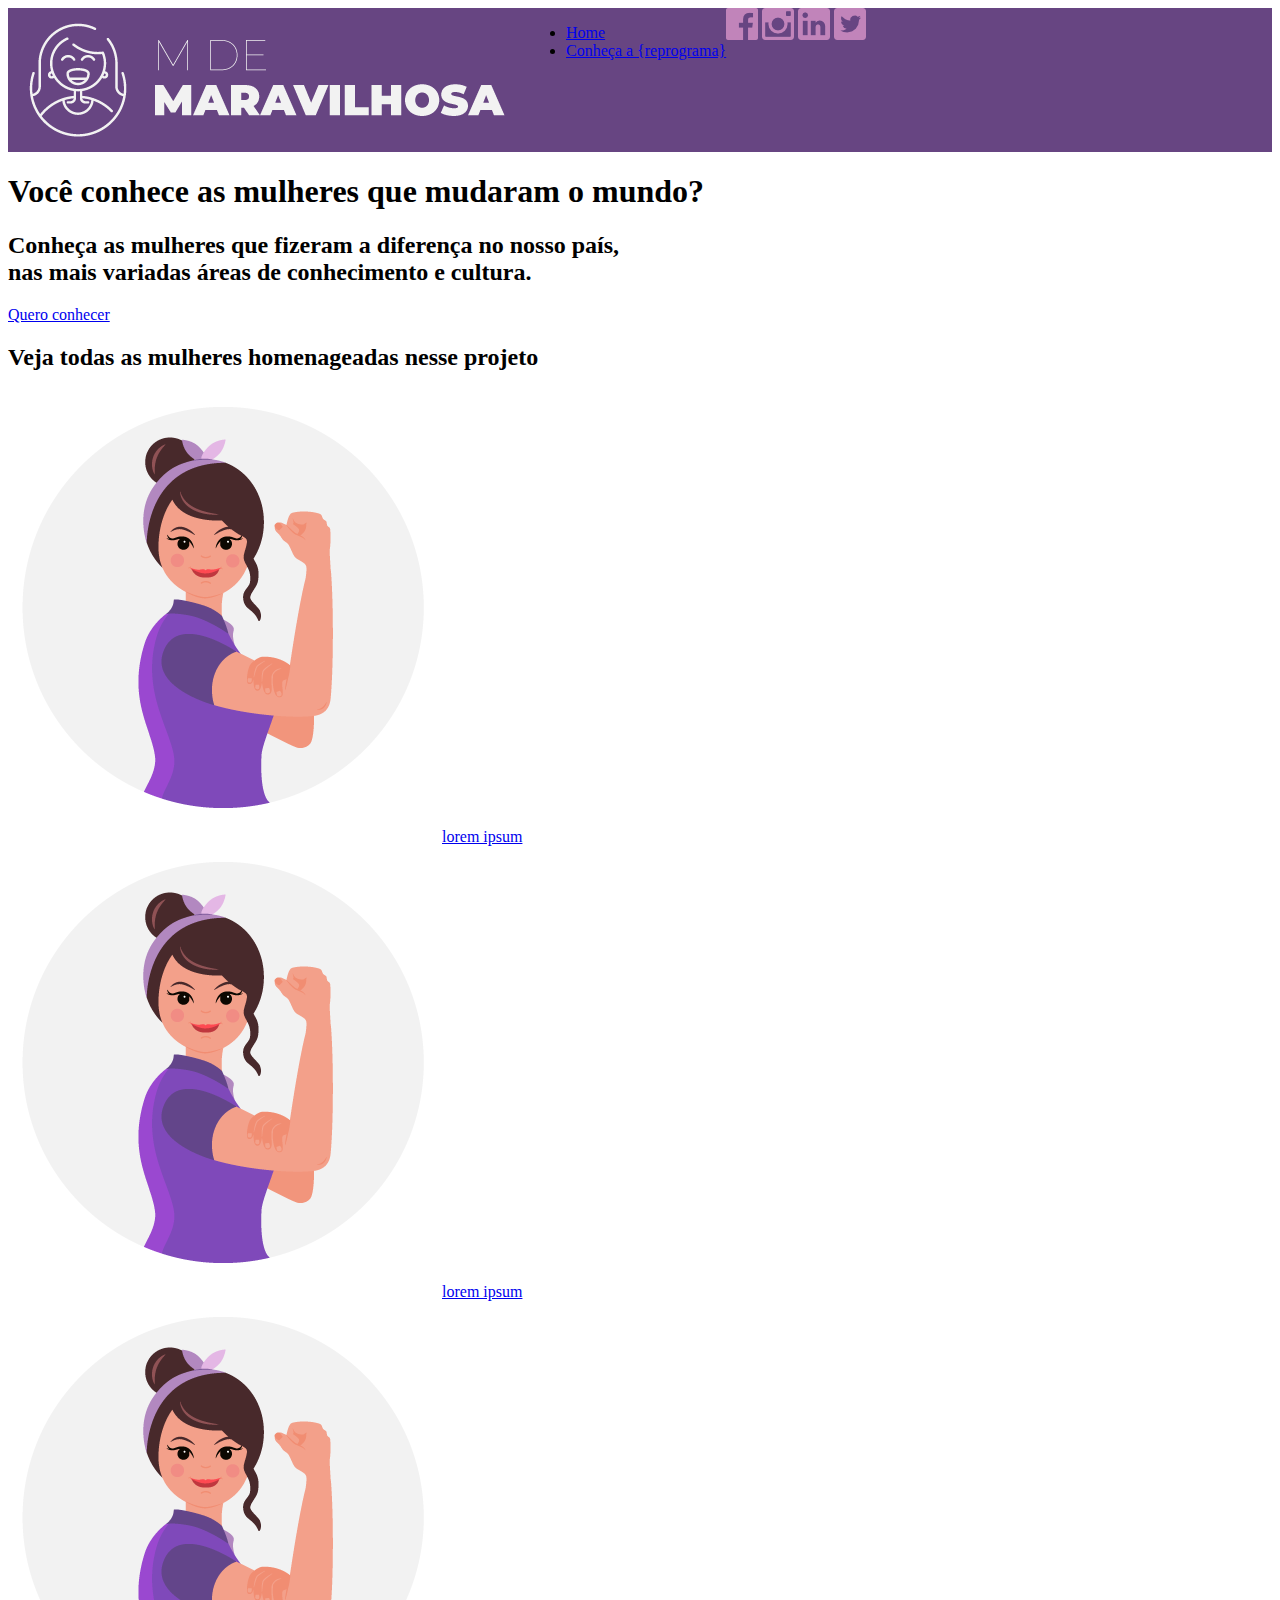
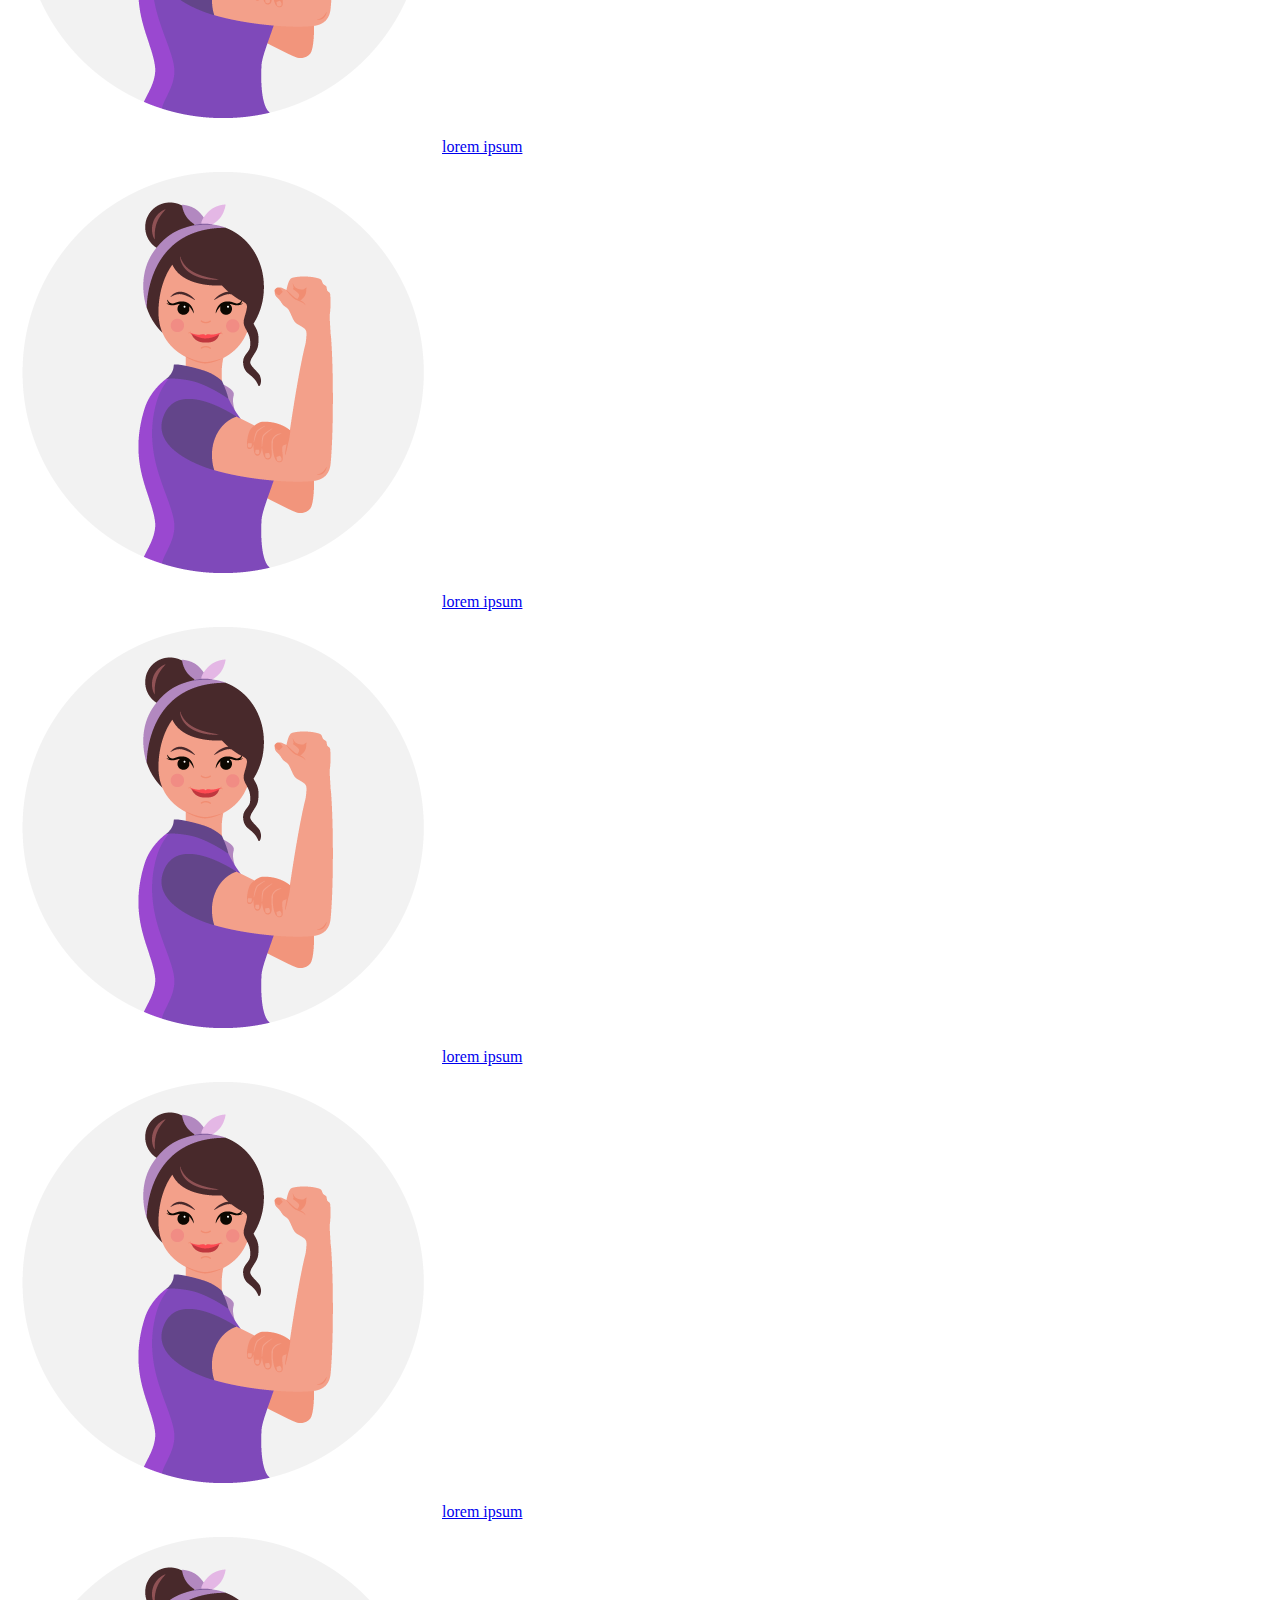
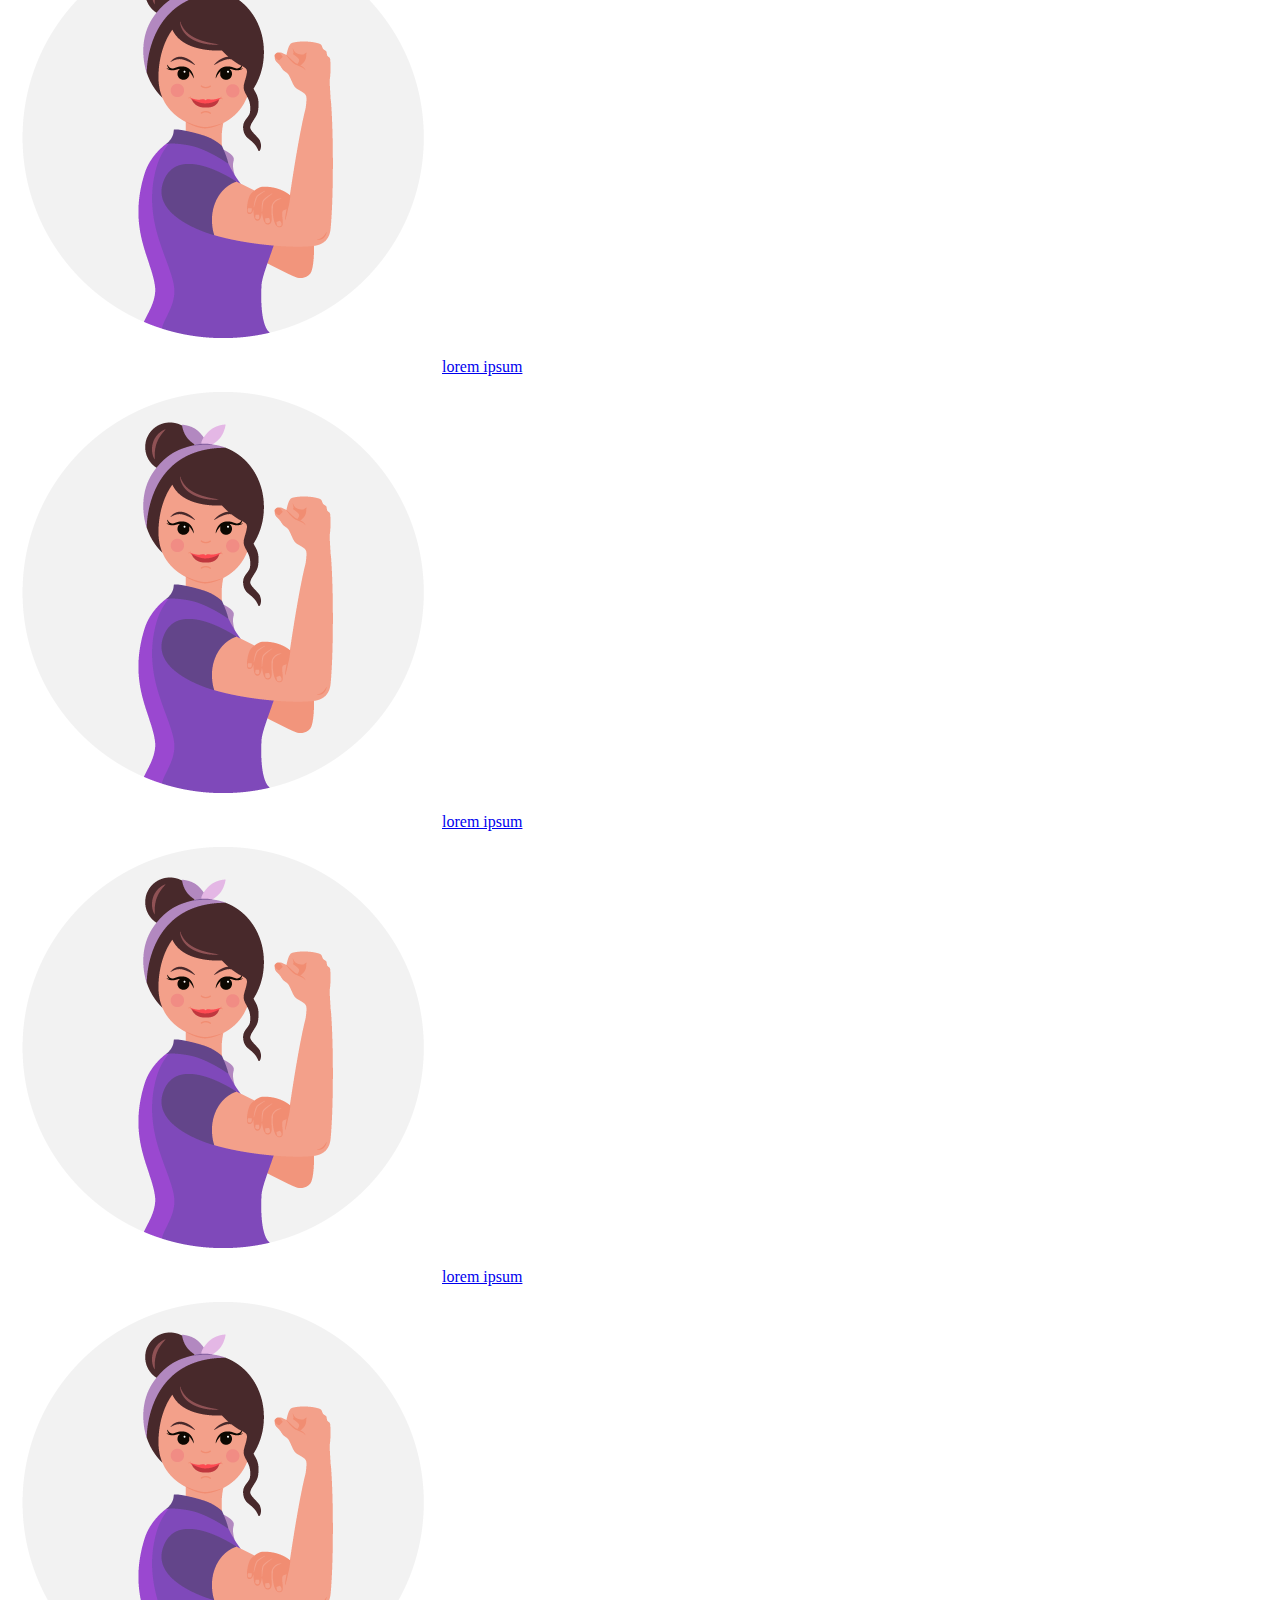
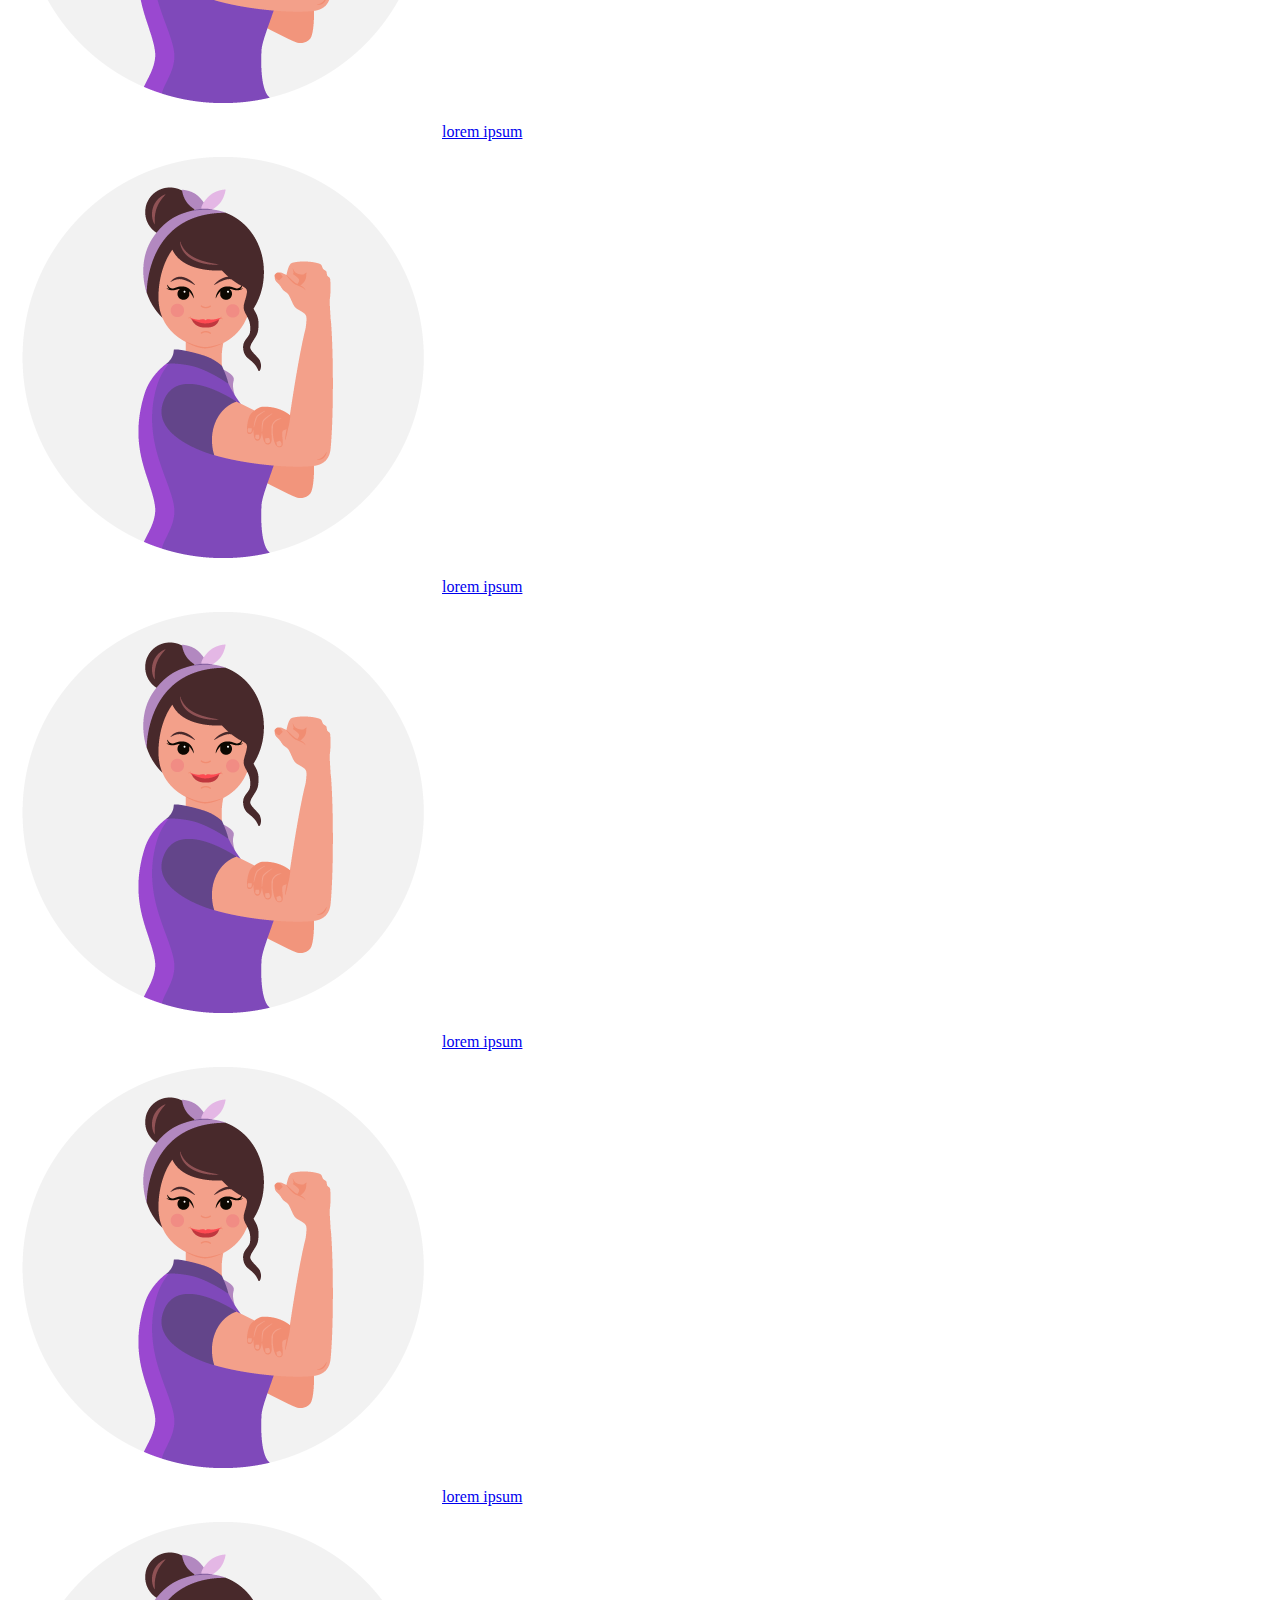
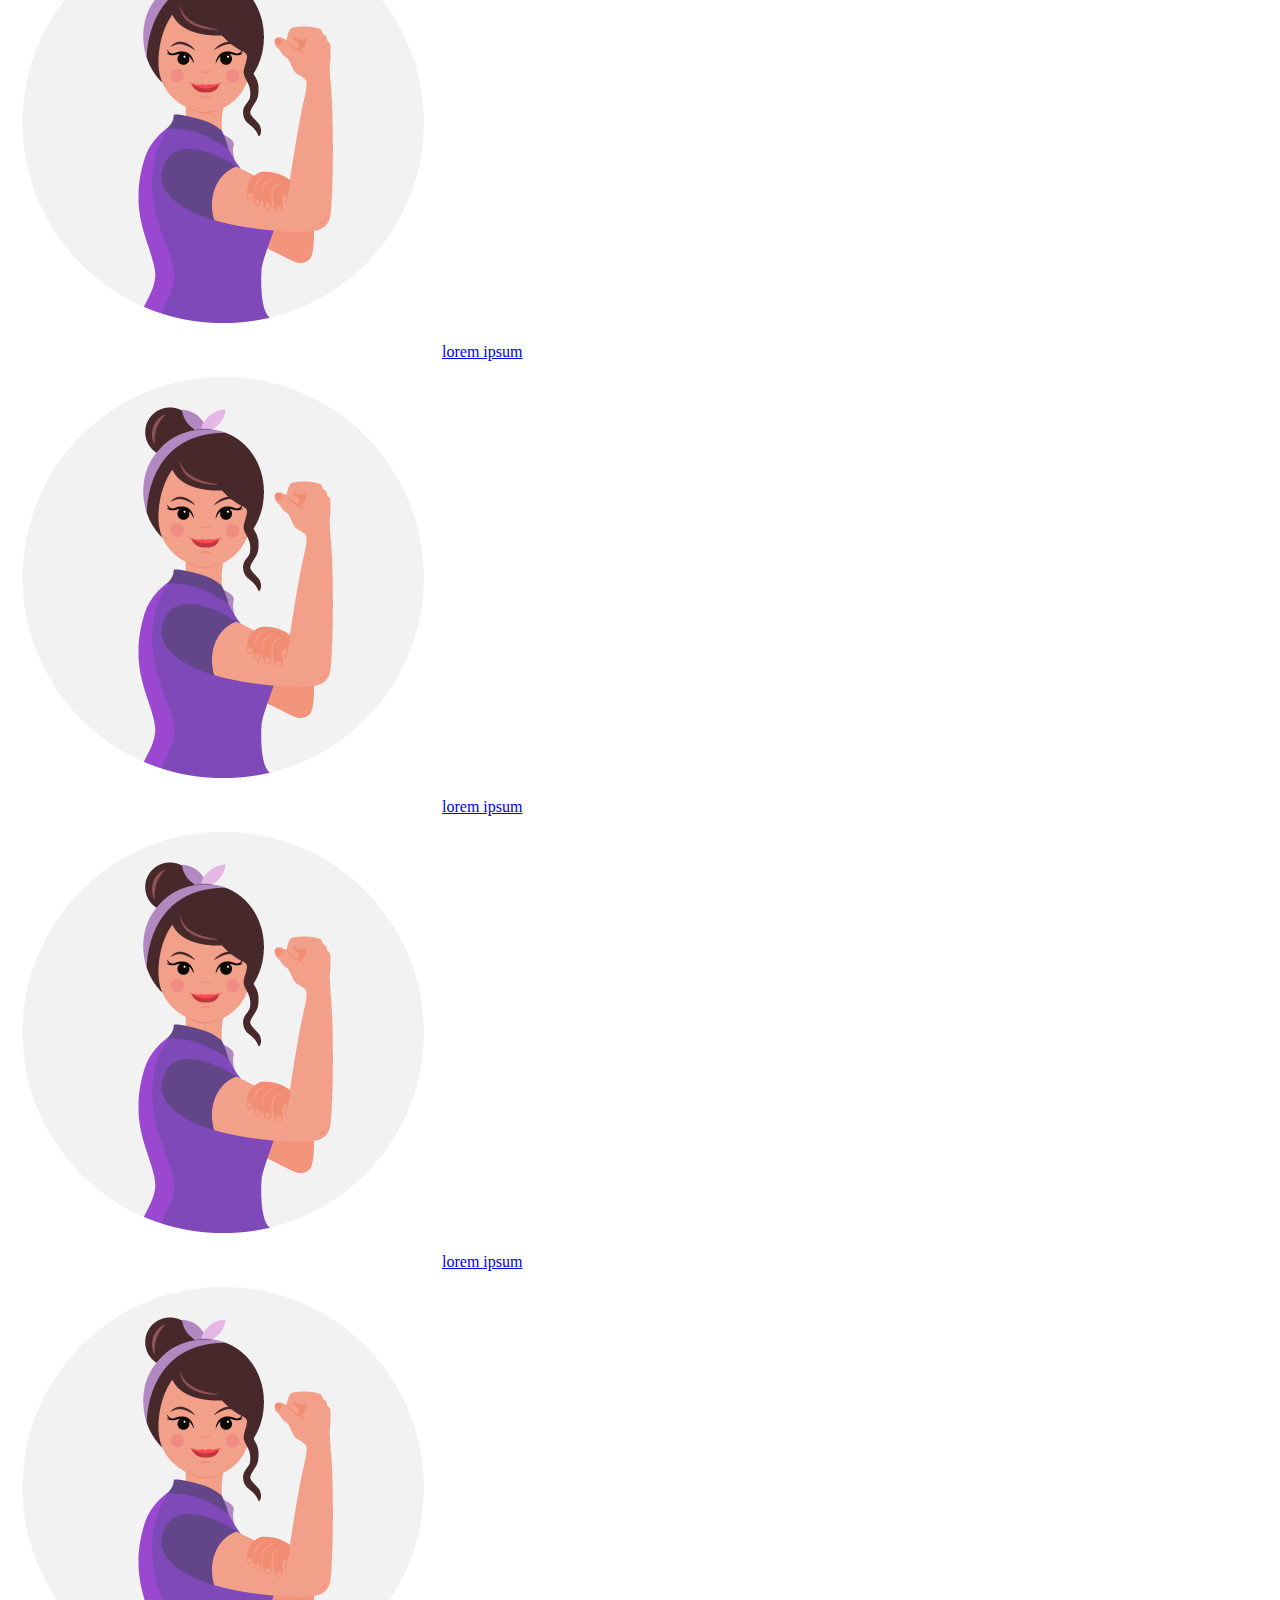
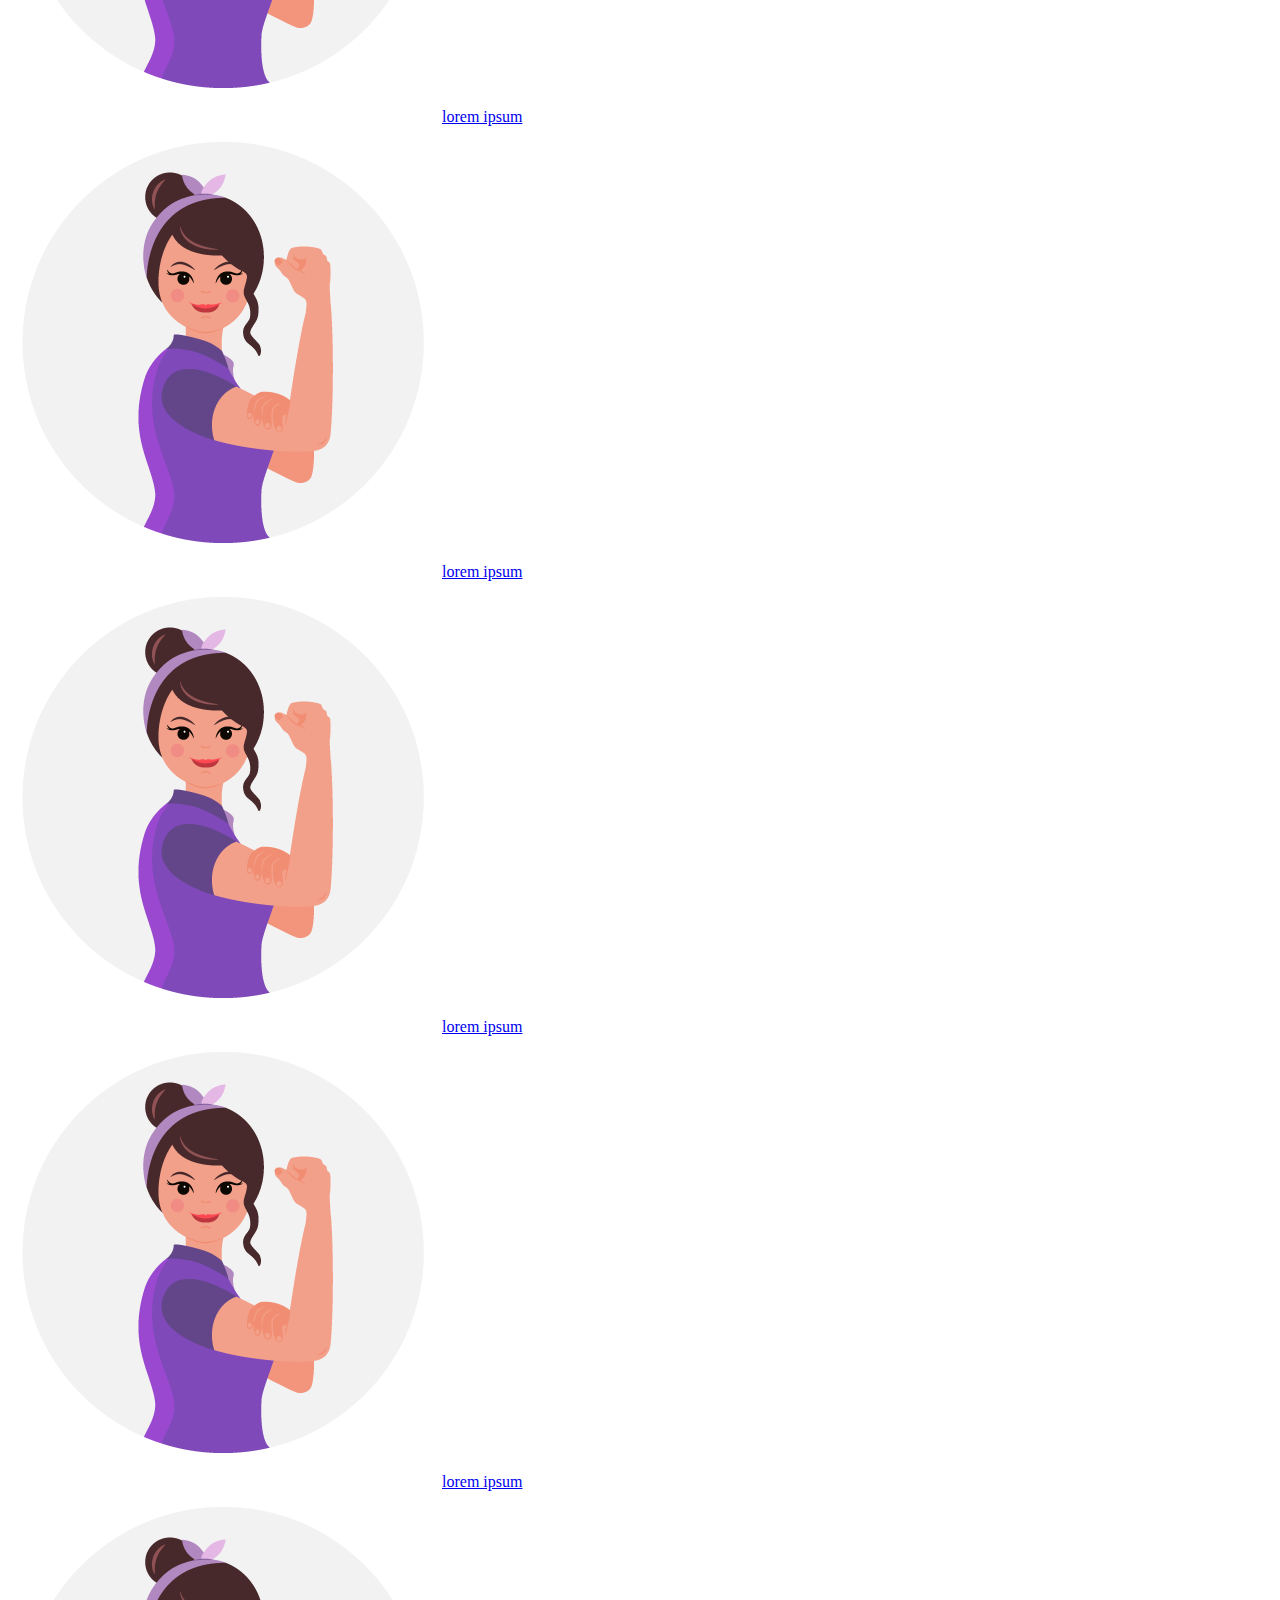
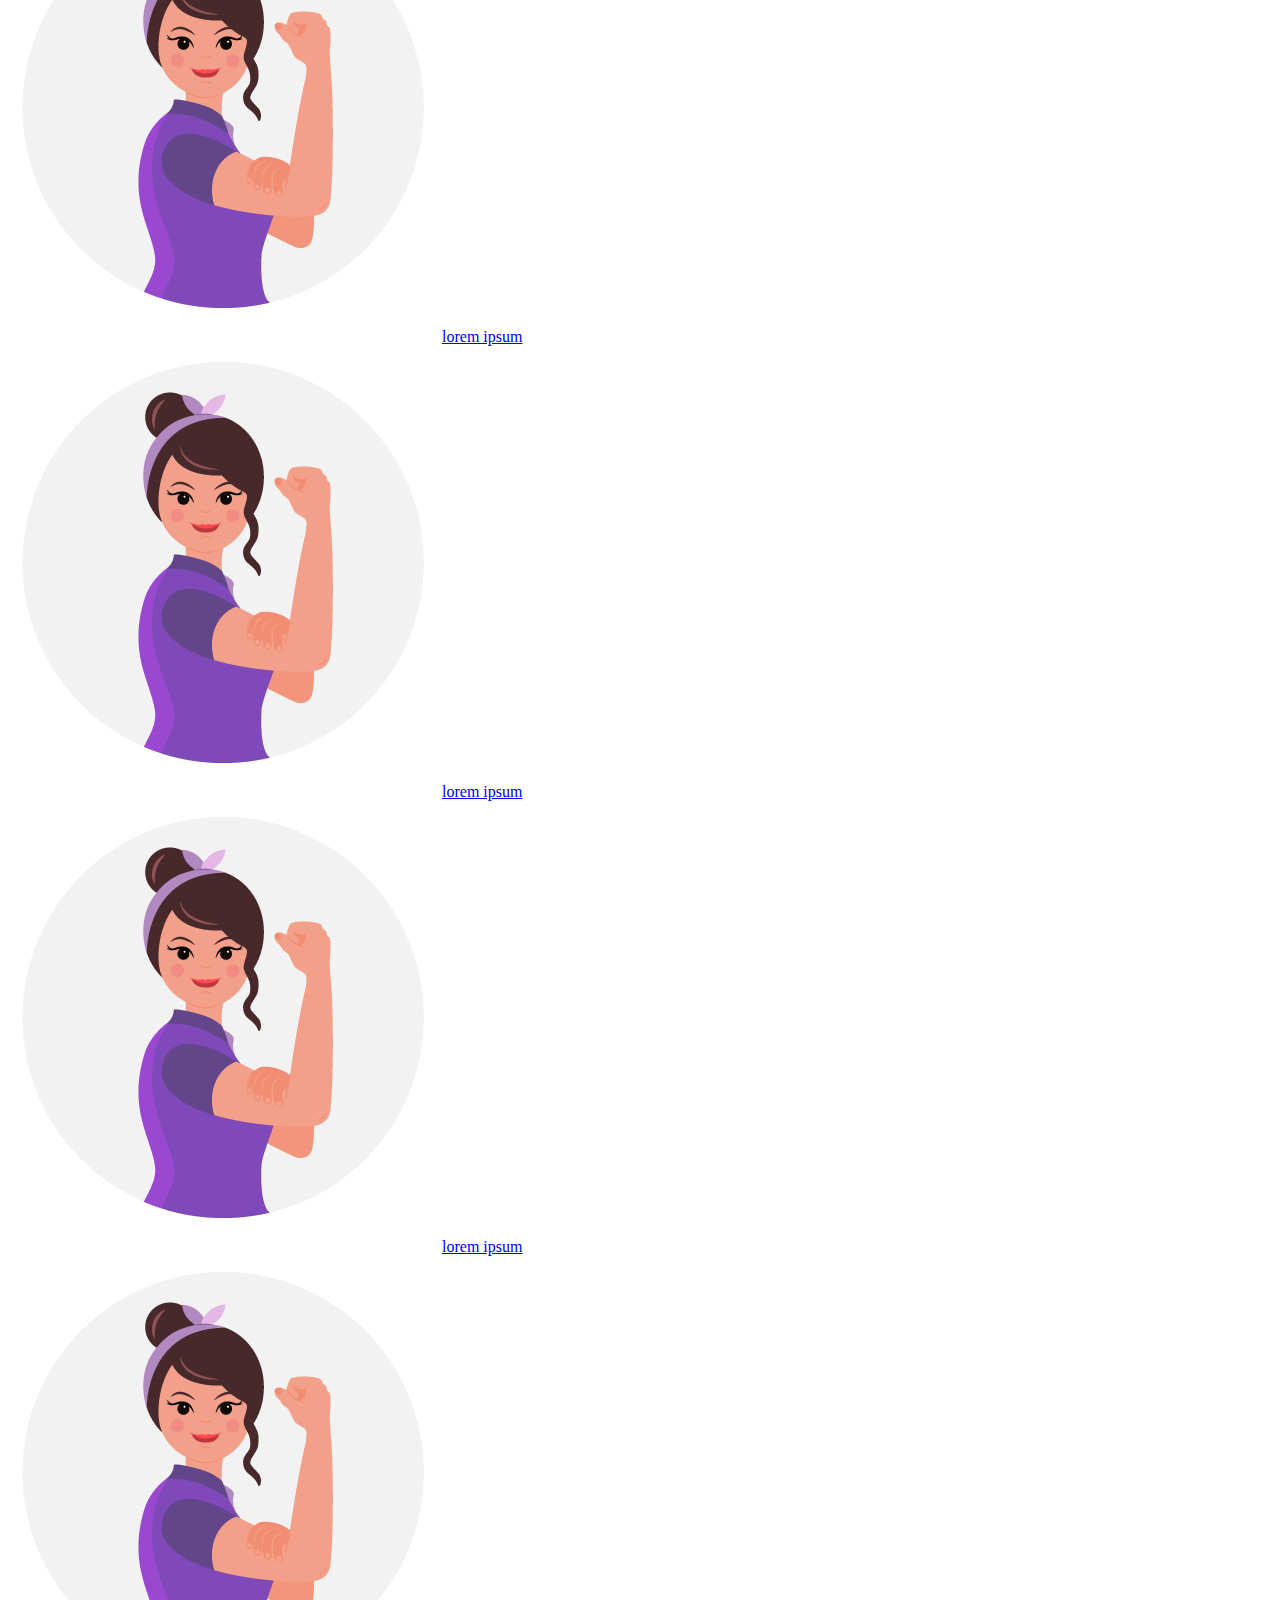
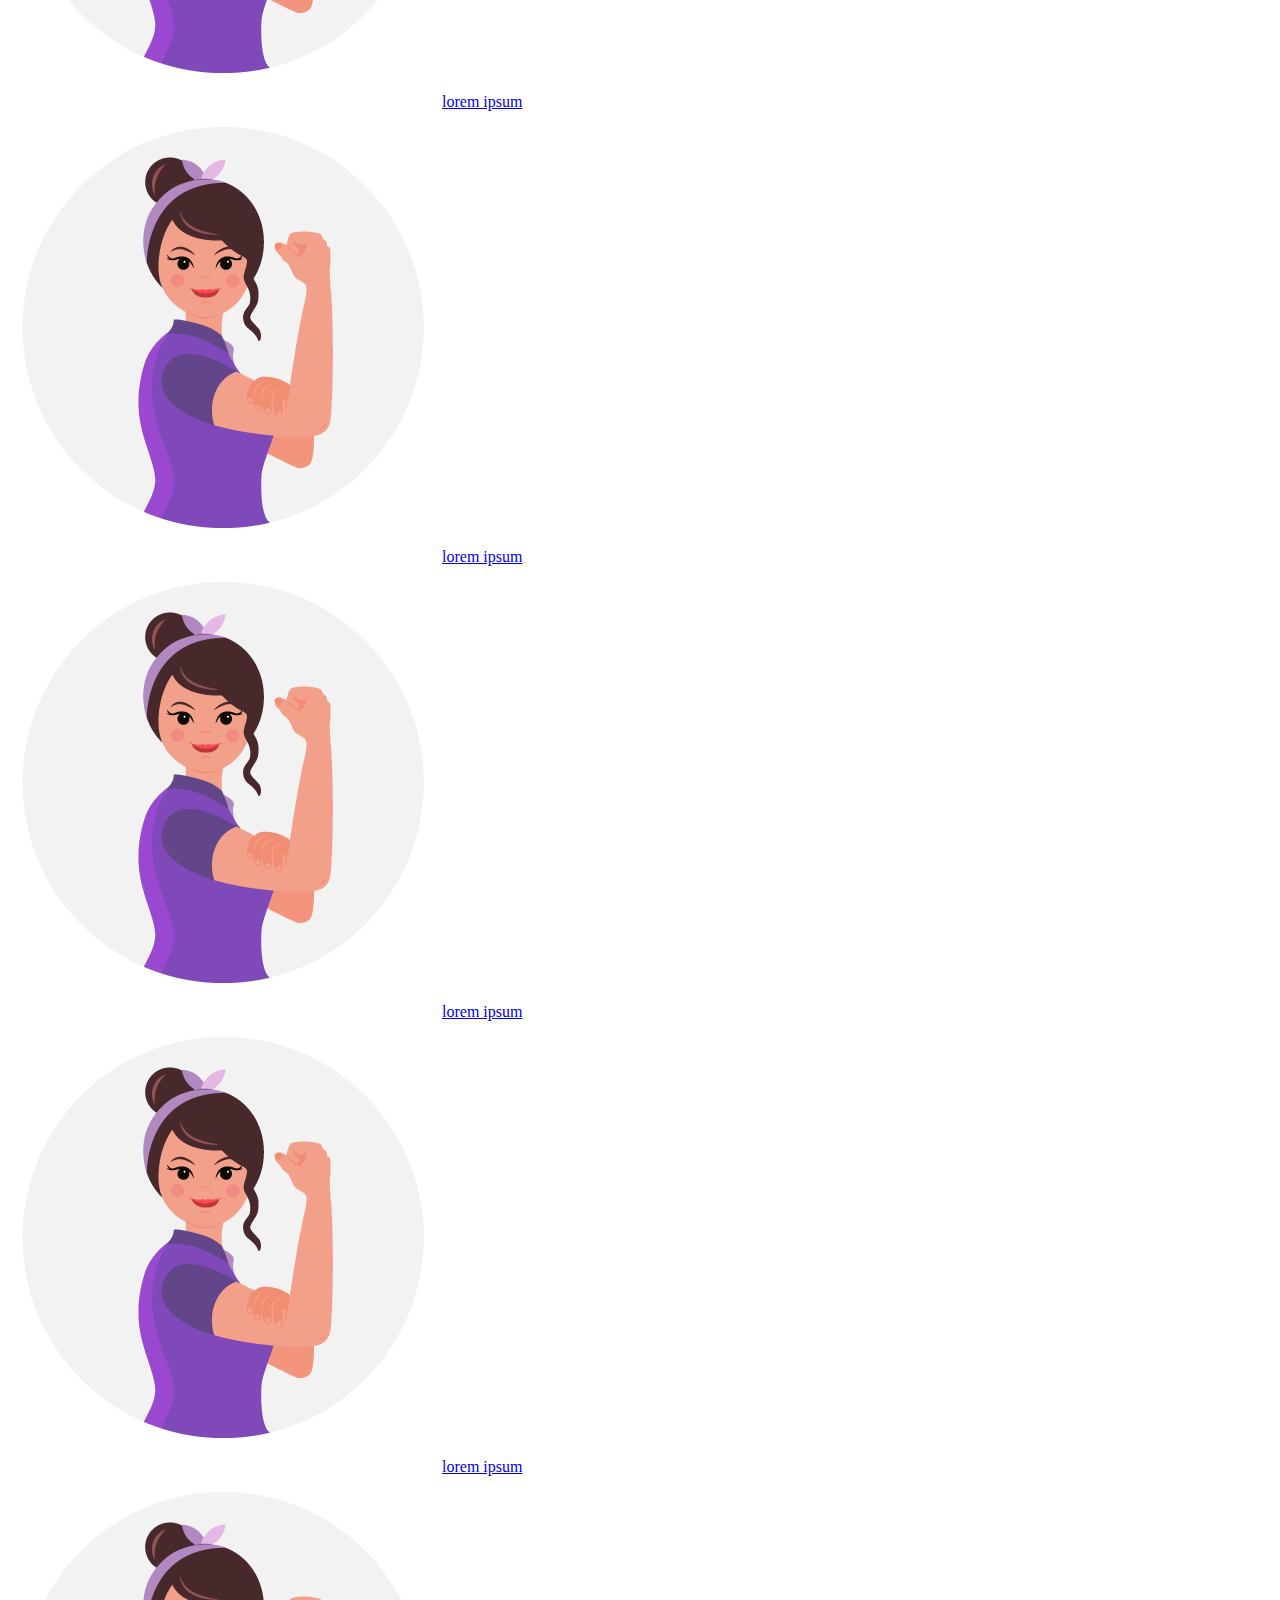
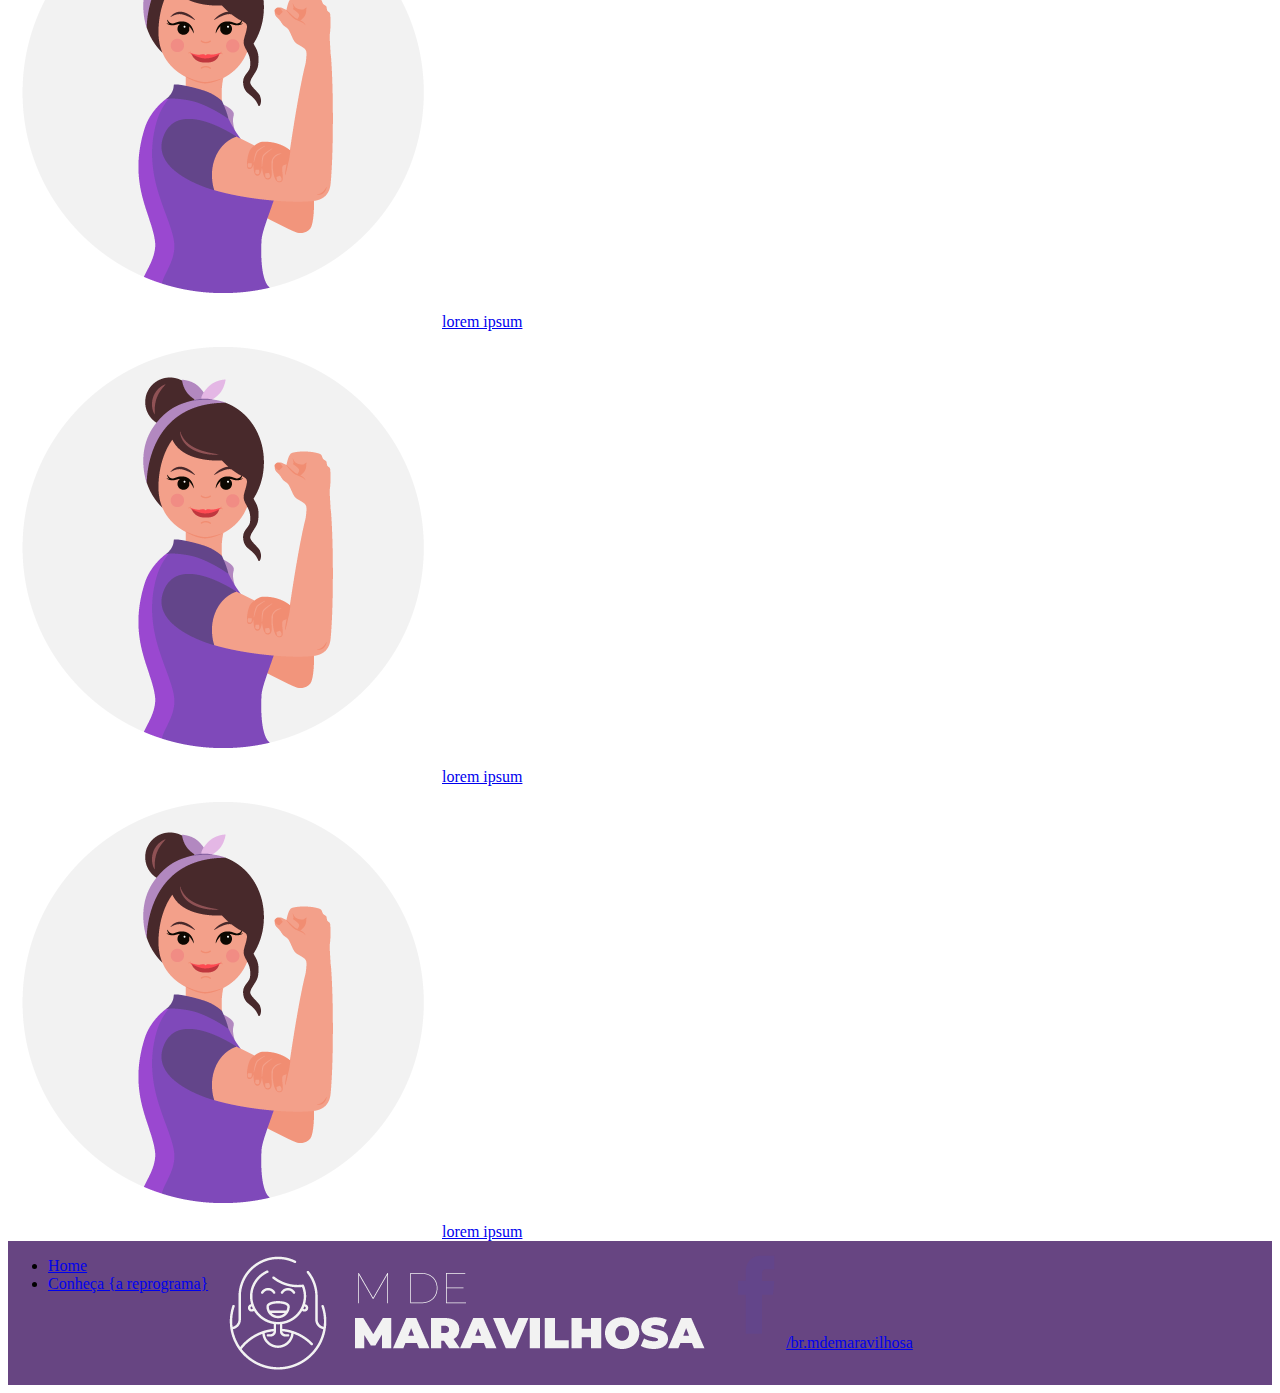
==== index.html @ 9b7cd62c "add html e css" ====
<!DOCTYPE html>
<html lang="en">
<head>
    <meta charset="UTF-8">
    <meta name="viewport" content="width=device-width, initial-scale=1.0">
    <title>Projeto M de Maravilhosa</title>
    <link href="https://fonts.googleapis.com/css?family=Montserrat:100,100i,200,200i,300,300i,400,400i,500,500i,600,700,800,800i,900,900i" rel="stylesheet">
    <link rel="stylesheet" href="css/style.css">
</head>
<body>
    <header class="header">
        <nav class="menu">
            <img class="menu__logo" src="img/logo-white.png">
            <ul class="menu__itens">
                <li class="menu__item"><a class="menu__link" href="#">Home</a></li>
                <li class="menu__item"><a class="menu__link" href="#">Conheça a {reprograma}</a></li>
            </ul>
            <div class="redes-sociais">
            <a class="redes-sociais__links" href="https://pt-br.facebook.com"> <img src="img/icon-facebook.png"></a>
            <a class="redes-sociais__links" href="https://instagram.com"> <img src="img/icon-instagram.png"></a>
            <a class="redes-sociais__links" href="https://br.linkedin.com"> <img src="img/icon-linkedin.png"></a>
            <a class="redes-sociais__links" href="https://twitter.com"><img src="img/icon-twitter.png"></a>
            </div> 
        </nav>
    </header>
    
    <section class="banner">
        <h1 class="banner__titulo">Você conhece as mulheres que mudaram o mundo?</h1>
        <h2 class="banner__subtitulo">Conheça as mulheres que fizeram a diferença no nosso país,<br> nas mais variadas áreas de conhecimento e cultura.</h2>
        <a class="banner__botao" href="#">Quero conhecer</a>
    </section>
    
    <section class="artigo container">
        <h2 class="artigo__titulo">Veja todas as mulheres homenageadas nesse projeto</h2>

            <div class="personalidades">
                <div class="personalidades__perfil"> 
                    <a href="#"><img src="img/img-mulher.png"></a>
                    <a href="#">lorem ipsum</a>
                </div>

                <div class="personalidades__perfil"> 
                        <a href="#"><img src="img/img-mulher.png"></a>
                        <a href="#">lorem ipsum</a>
                </div>

                <div class="personalidades__perfil"> 
                        <a href="#"><img src="img/img-mulher.png"></a>
                        <a href="#">lorem ipsum</a>
                </div>

                <div class="personalidades__perfil"> 
                    <a href="#"><img src="img/img-mulher.png"></a>
                    <a href="#">lorem ipsum</a>
                </div>

                <div class="personalidades__perfil"> 
                        <a href="#"><img src="img/img-mulher.png"></a>
                        <a href="#">lorem ipsum</a>
                </div>

                <div class="personalidades__perfil"> 
                        <a href="#"><img src="img/img-mulher.png"></a>
                        <a href="#">lorem ipsum</a>
                </div>

                <div class="personalidades__perfil"> 
                        <a href="#"><img src="img/img-mulher.png"></a>
                        <a href="#">lorem ipsum</a>
                </div>

                <div class="personalidades__perfil"> 
                        <a href="#"><img src="img/img-mulher.png"></a>
                        <a href="#">lorem ipsum</a>
                </div>
                <div class="personalidades__perfil"> 
                        <a href="#"><img src="img/img-mulher.png"></a>
                        <a href="#">lorem ipsum</a>
                </div>

                <div class="personalidades__perfil"> 
                        <a href="#"><img src="img/img-mulher.png"></a>
                        <a href="#">lorem ipsum</a>
                </div>

                <div class="personalidades__perfil"> 
                        <a href="#"><img src="img/img-mulher.png"></a>
                        <a href="#">lorem ipsum</a>
                </div>

                <div class="personalidades__perfil"> 
                        <a href="#"><img src="img/img-mulher.png"></a>
                        <a href="#">lorem ipsum</a>
                </div>

                <div class="personalidades__perfil"> 
                        <a href="#"><img src="img/img-mulher.png"></a>
                        <a href="#">lorem ipsum</a>
                </div>

                <div class="personalidades__perfil"> 
                        <a href="#"><img src="img/img-mulher.png"></a>
                        <a href="#">lorem ipsum</a>
                </div>

                <div class="personalidades__perfil"> 
                        <a href="#"><img src="img/img-mulher.png"></a>
                        <a href="#">lorem ipsum</a>
                </div>

                <div class="personalidades__perfil"> 
                        <a href="#"><img src="img/img-mulher.png"></a>
                        <a href="#">lorem ipsum</a>
                </div>

                <div class="personalidades__perfil"> 
                        <a href="#"><img src="img/img-mulher.png"></a>
                        <a href="#">lorem ipsum</a>
                </div>

                <div class="personalidades__perfil"> 
                        <a href="#"><img src="img/img-mulher.png"></a>
                        <a href="#">lorem ipsum</a>
                </div>

                <div class="personalidades__perfil"> 
                        <a href="#"><img src="img/img-mulher.png"></a>
                        <a href="#">lorem ipsum</a>
                </div>

                <div class="personalidades__perfil"> 
                        <a href="#"><img src="img/img-mulher.png"></a>
                        <a href="#">lorem ipsum</a>
                </div>

                <div class="personalidades__perfil"> 
                        <a href="#"><img src="img/img-mulher.png"></a>
                        <a href="#">lorem ipsum</a>
                </div>

                <div class="personalidades__perfil"> 
                        <a href="#"><img src="img/img-mulher.png"></a>
                        <a href="#">lorem ipsum</a>
                </div>

                <div class="personalidades__perfil"> 
                        <a href="#"><img src="img/img-mulher.png"></a>
                        <a href="#">lorem ipsum</a>
                </div>

                <div class="personalidades__perfil"> 
                        <a href="#"><img src="img/img-mulher.png"></a>
                        <a href="#">lorem ipsum</a>
                </div>

                <div class="personalidades__perfil"> 
                        <a href="#"><img src="img/img-mulher.png"></a>
                        <a href="#">lorem ipsum</a>
                </div>

                <div class="personalidades__perfil"> 
                        <a href="#"><img src="img/img-mulher.png"></a>
                        <a href="#">lorem ipsum</a>
                </div>

                <div class="personalidades__perfil"> 
                        <a href="#"><img src="img/img-mulher.png"></a>
                        <a href="#">lorem ipsum</a>
                </div>

                <div class="personalidades__perfil"> 
                        <a href="#"><img src="img/img-mulher.png"></a>
                        <a href="#">lorem ipsum</a>
                </div>

                <div class="personalidades__perfil"> 
                        <a href="#"><img src="img/img-mulher.png"></a>
                        <a href="#">lorem ipsum</a>
                </div>

                <div class="personalidades__perfil"> 
                        <a href="#"><img src="img/img-mulher.png"></a>
                        <a href="#">lorem ipsum</a>
                </div>
        </div>
    </section>
    <footer class="footer">
        <nav>
            <ul class="menu-rodape">
                <li class="menu-rodape__item"><a href="#">Home</a></li>
                <li class="menu-rodape__item"><a href="#">Conheça {a reprograma}</a></li>
            </ul>
            <img src="img/logo-white.png" alt="logo-white">
            <a href="#"><img src="img/fb-icone.png">/br.mdemaravilhosa</a>
        </nav>
    </footer>
</body>
</html>
---- css/style.css ----
* {
    box-sizing: border-box;
}

body {
    
}

nav {
    display: flex;
    background-color: #674582;
}
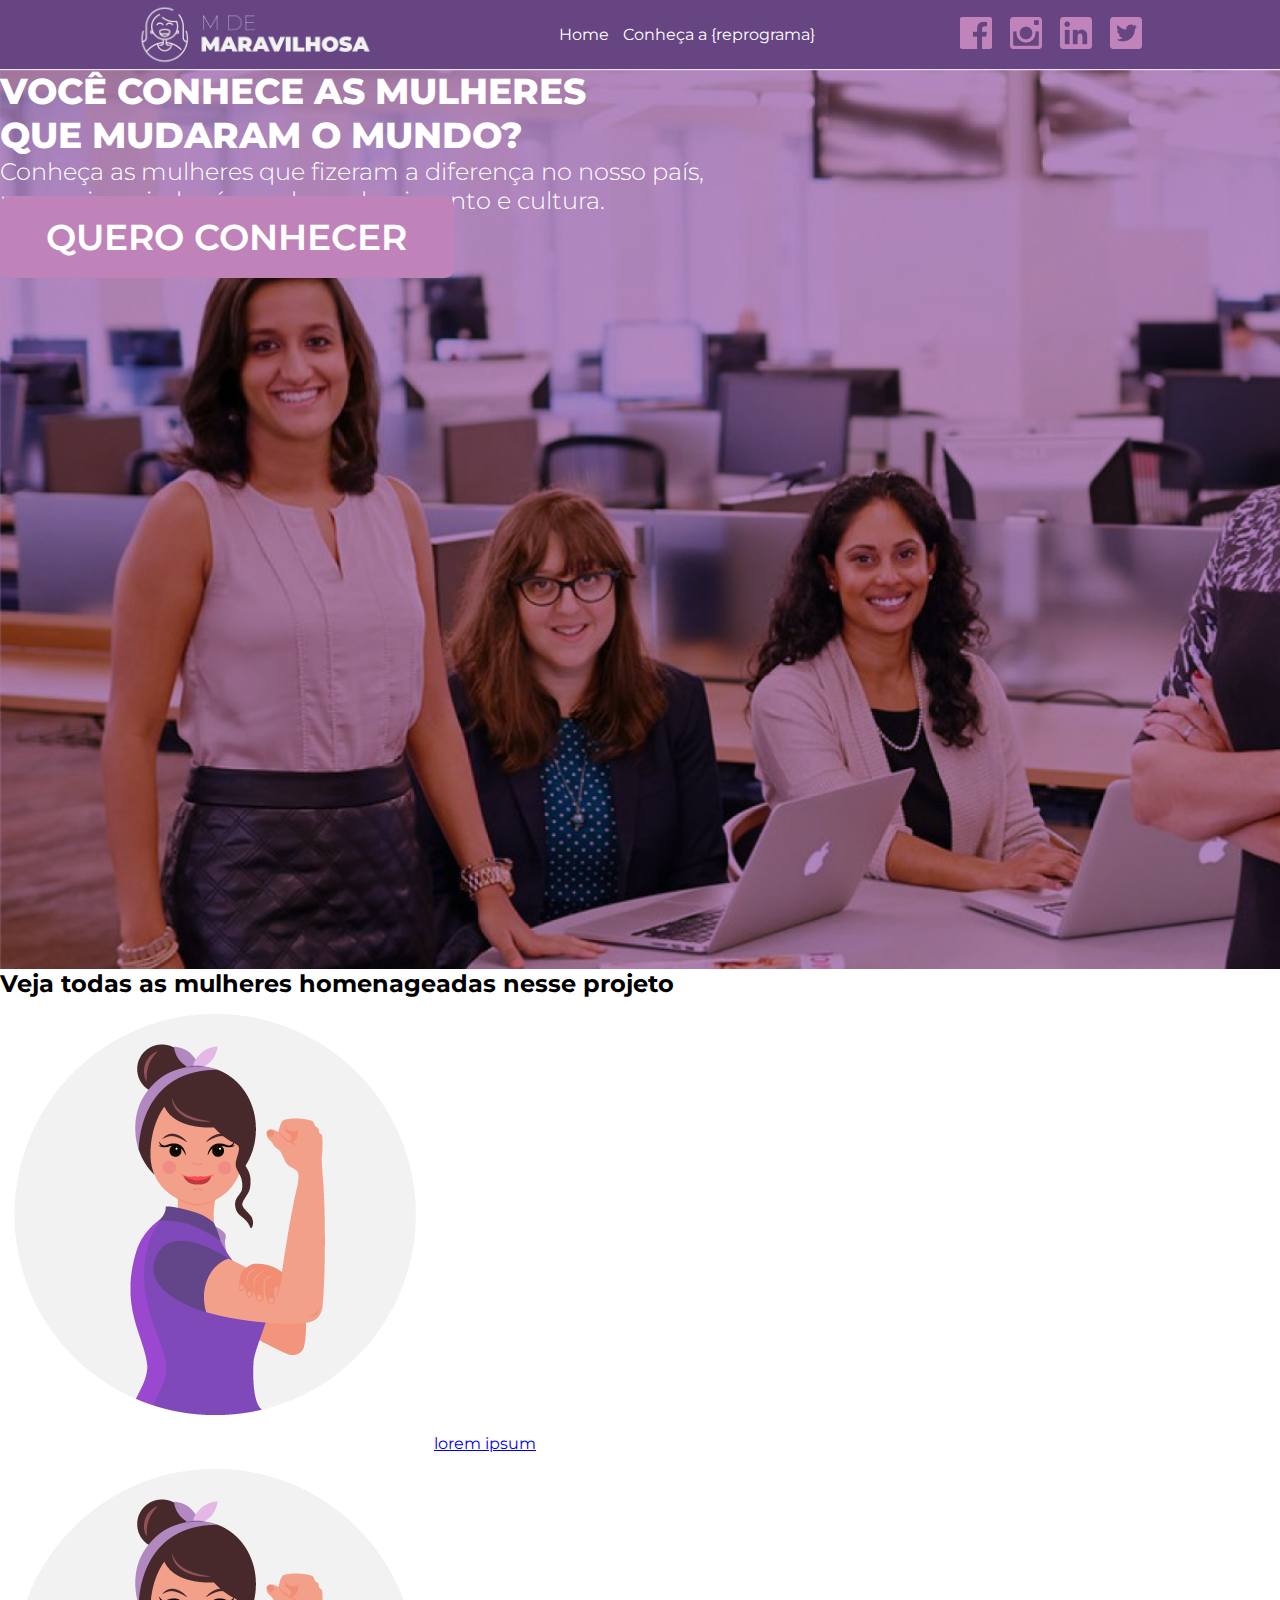
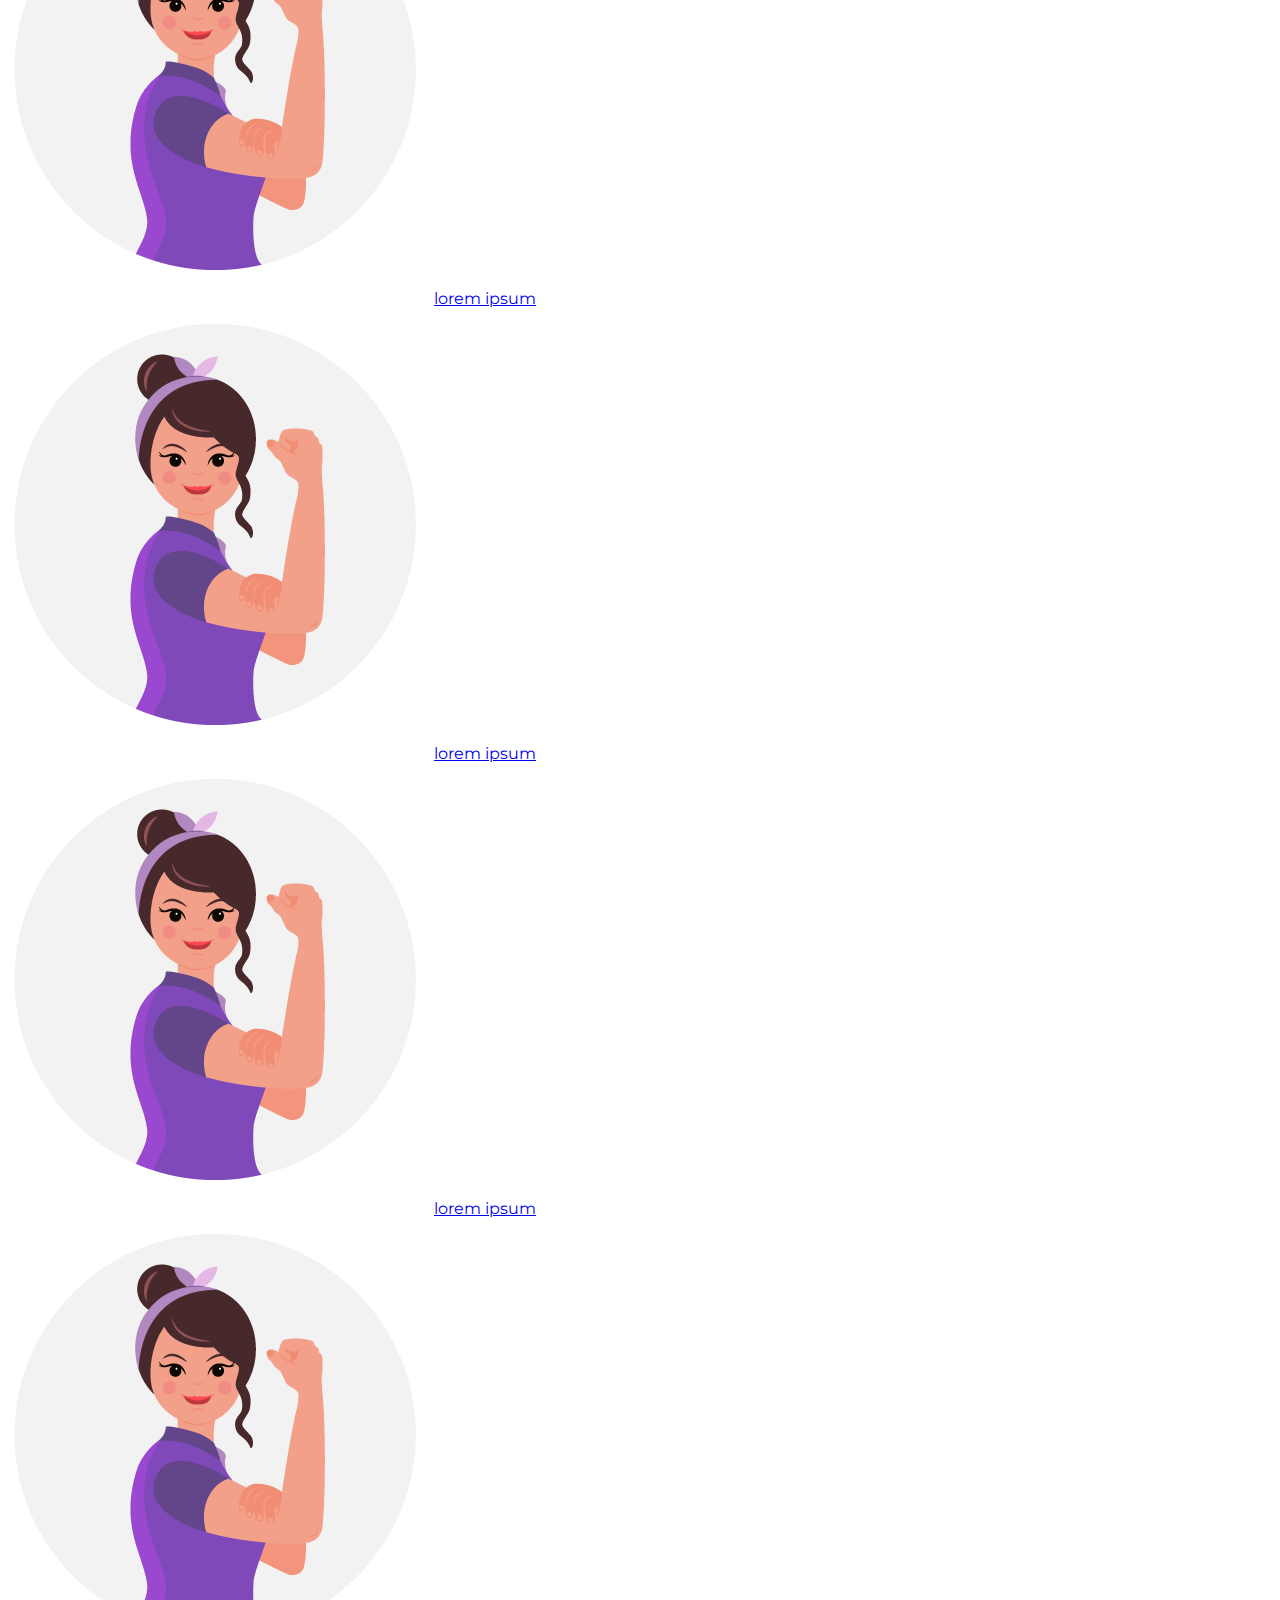
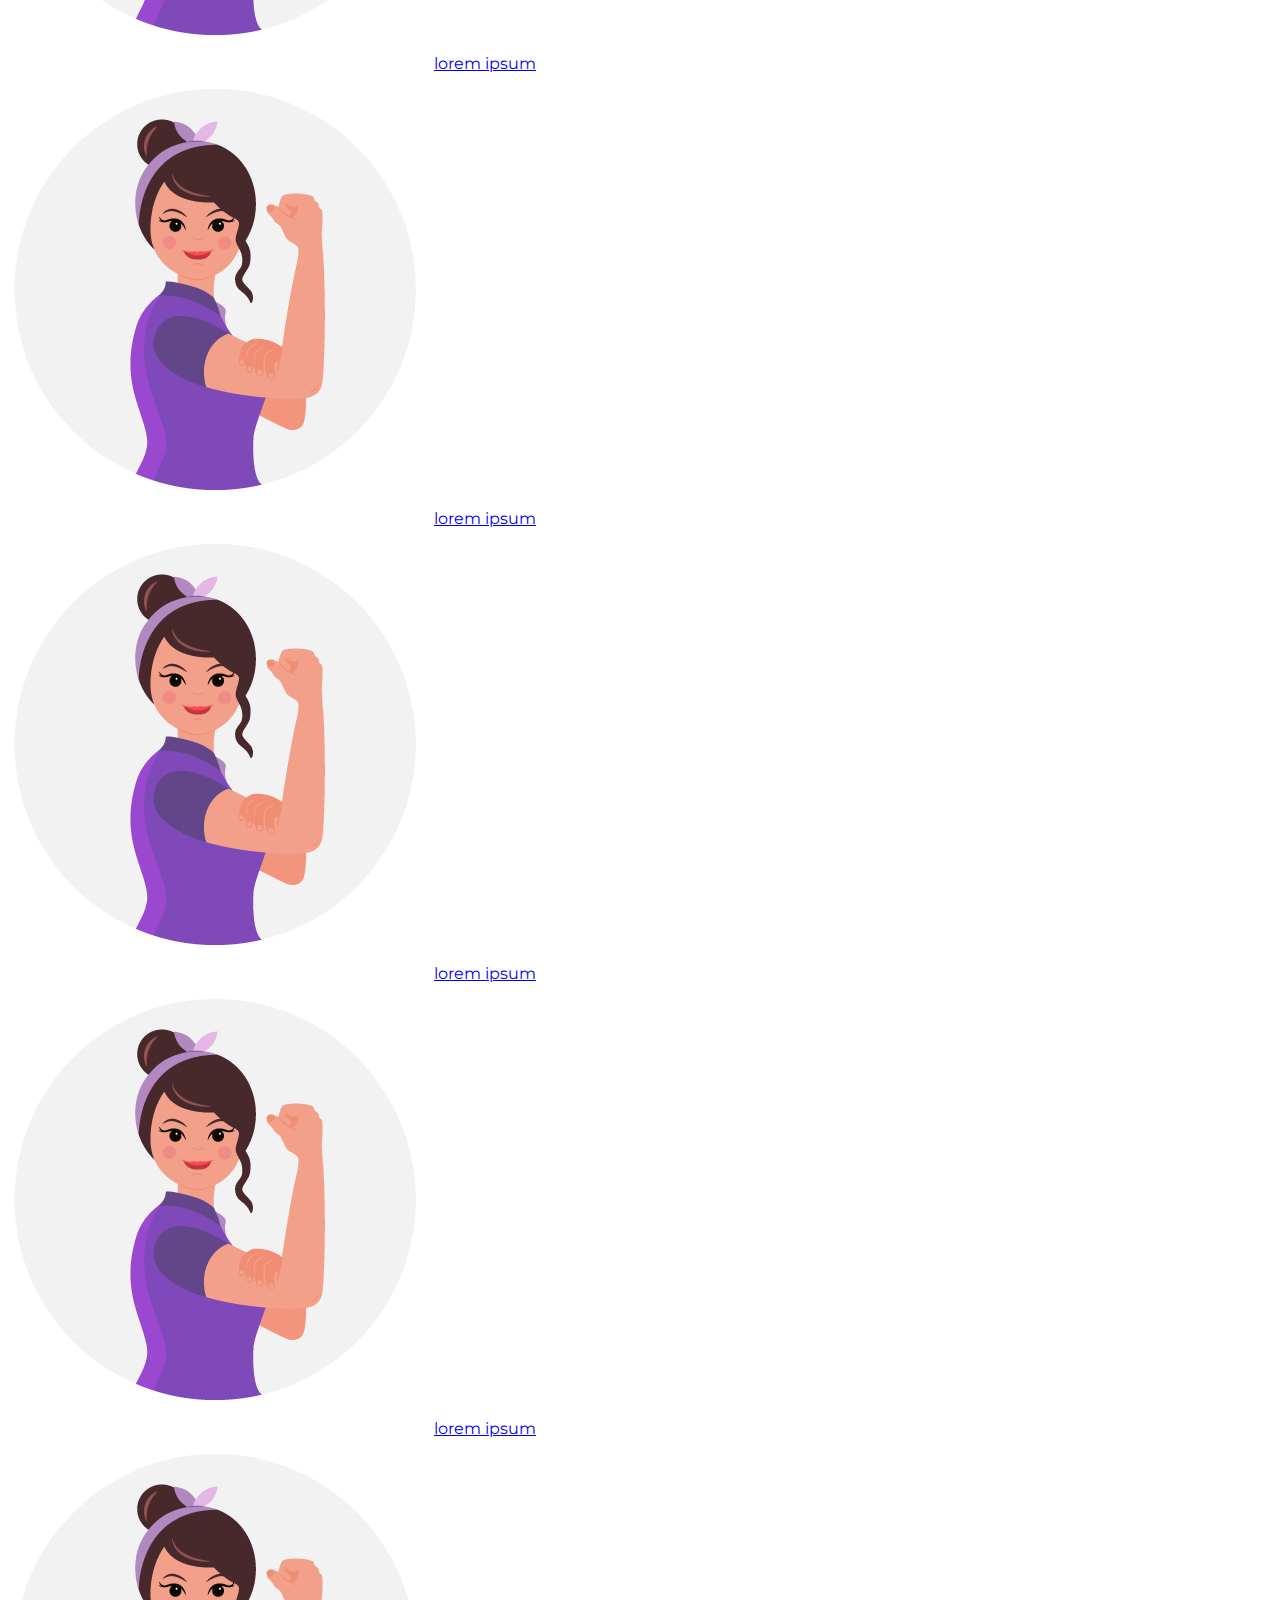
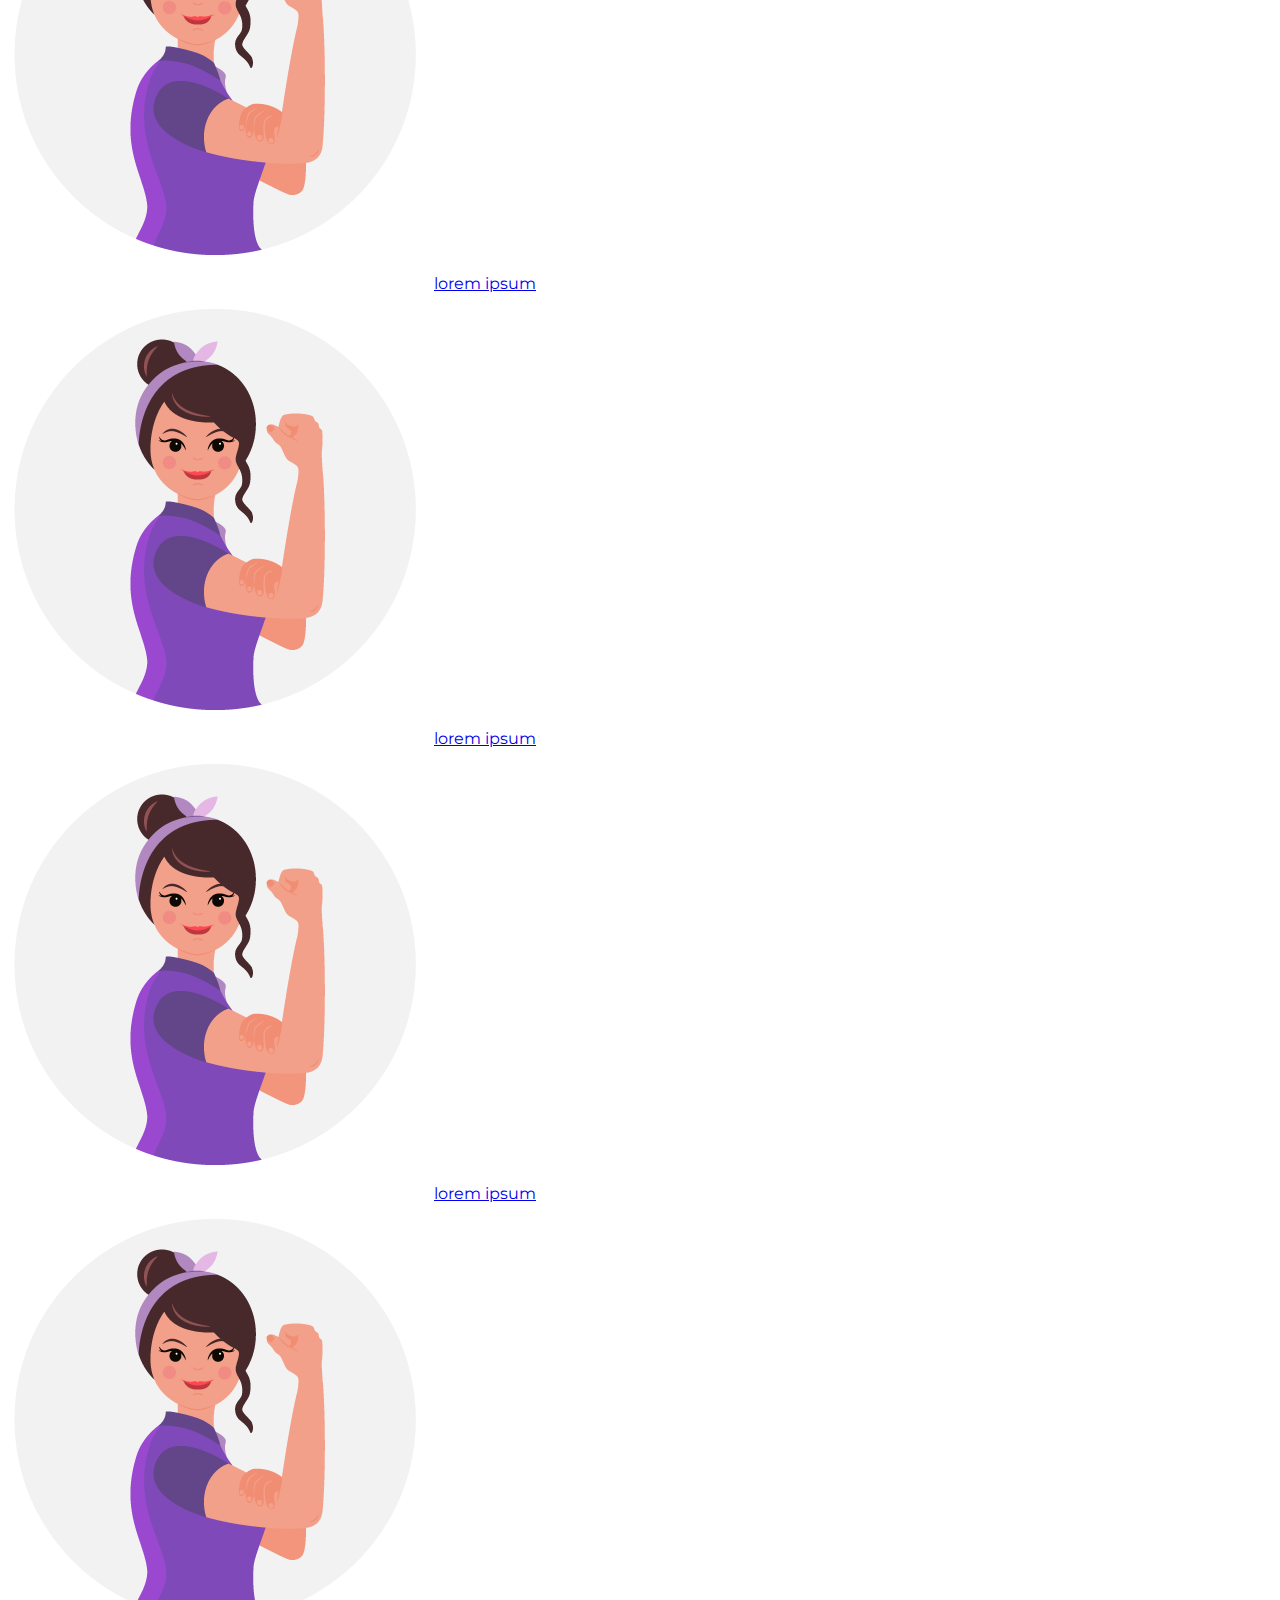
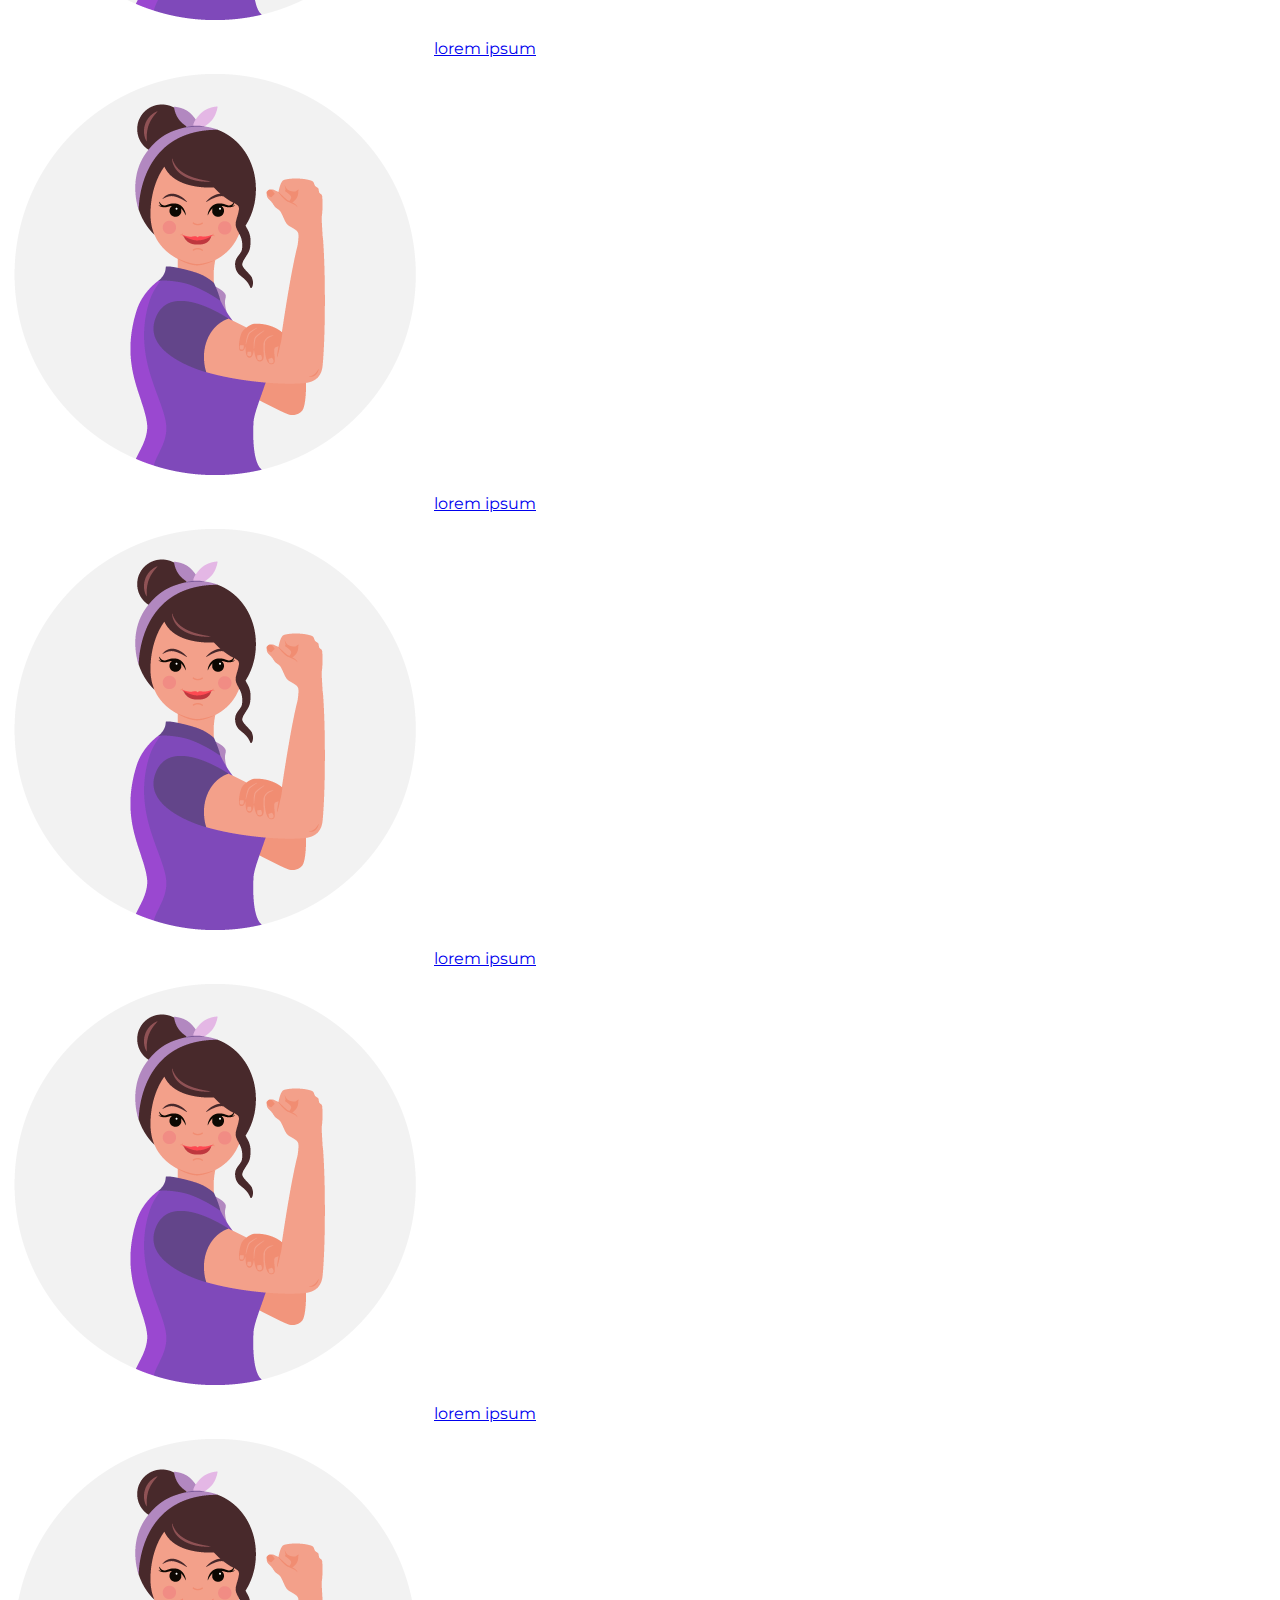
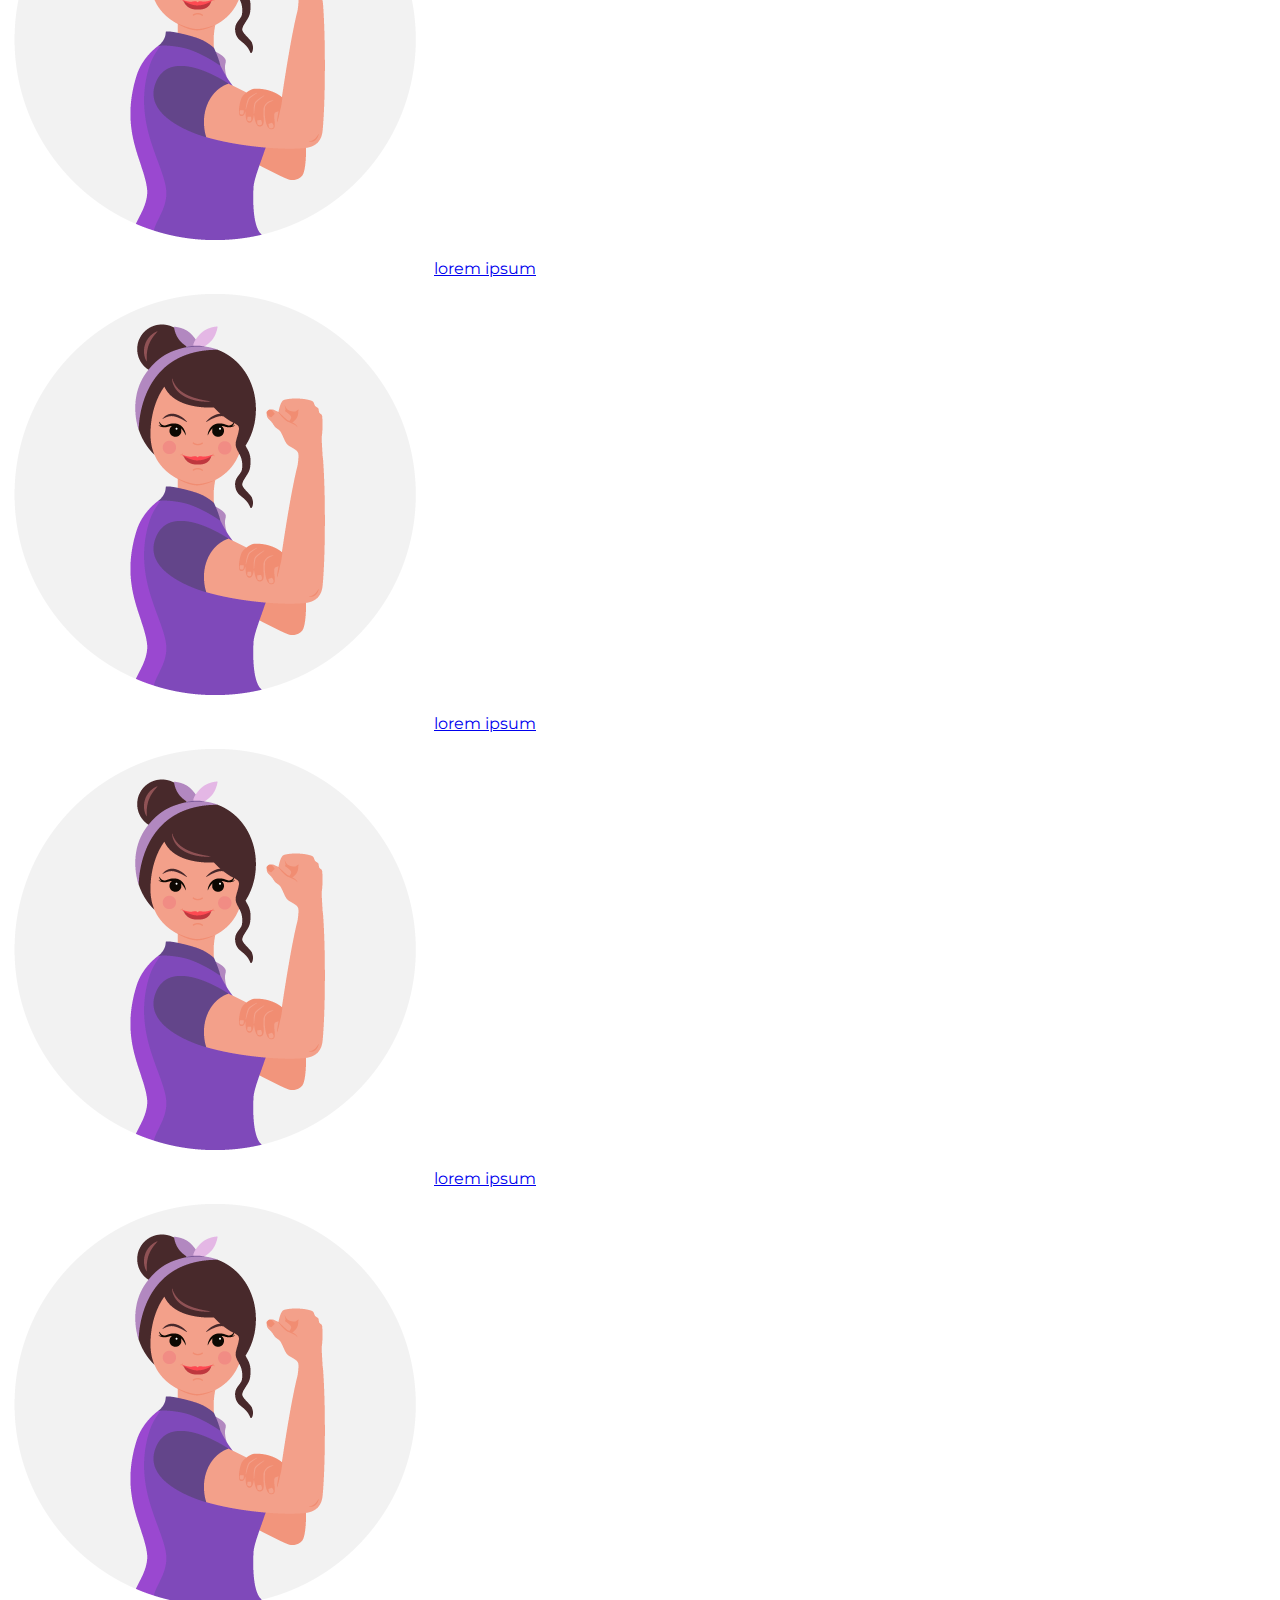
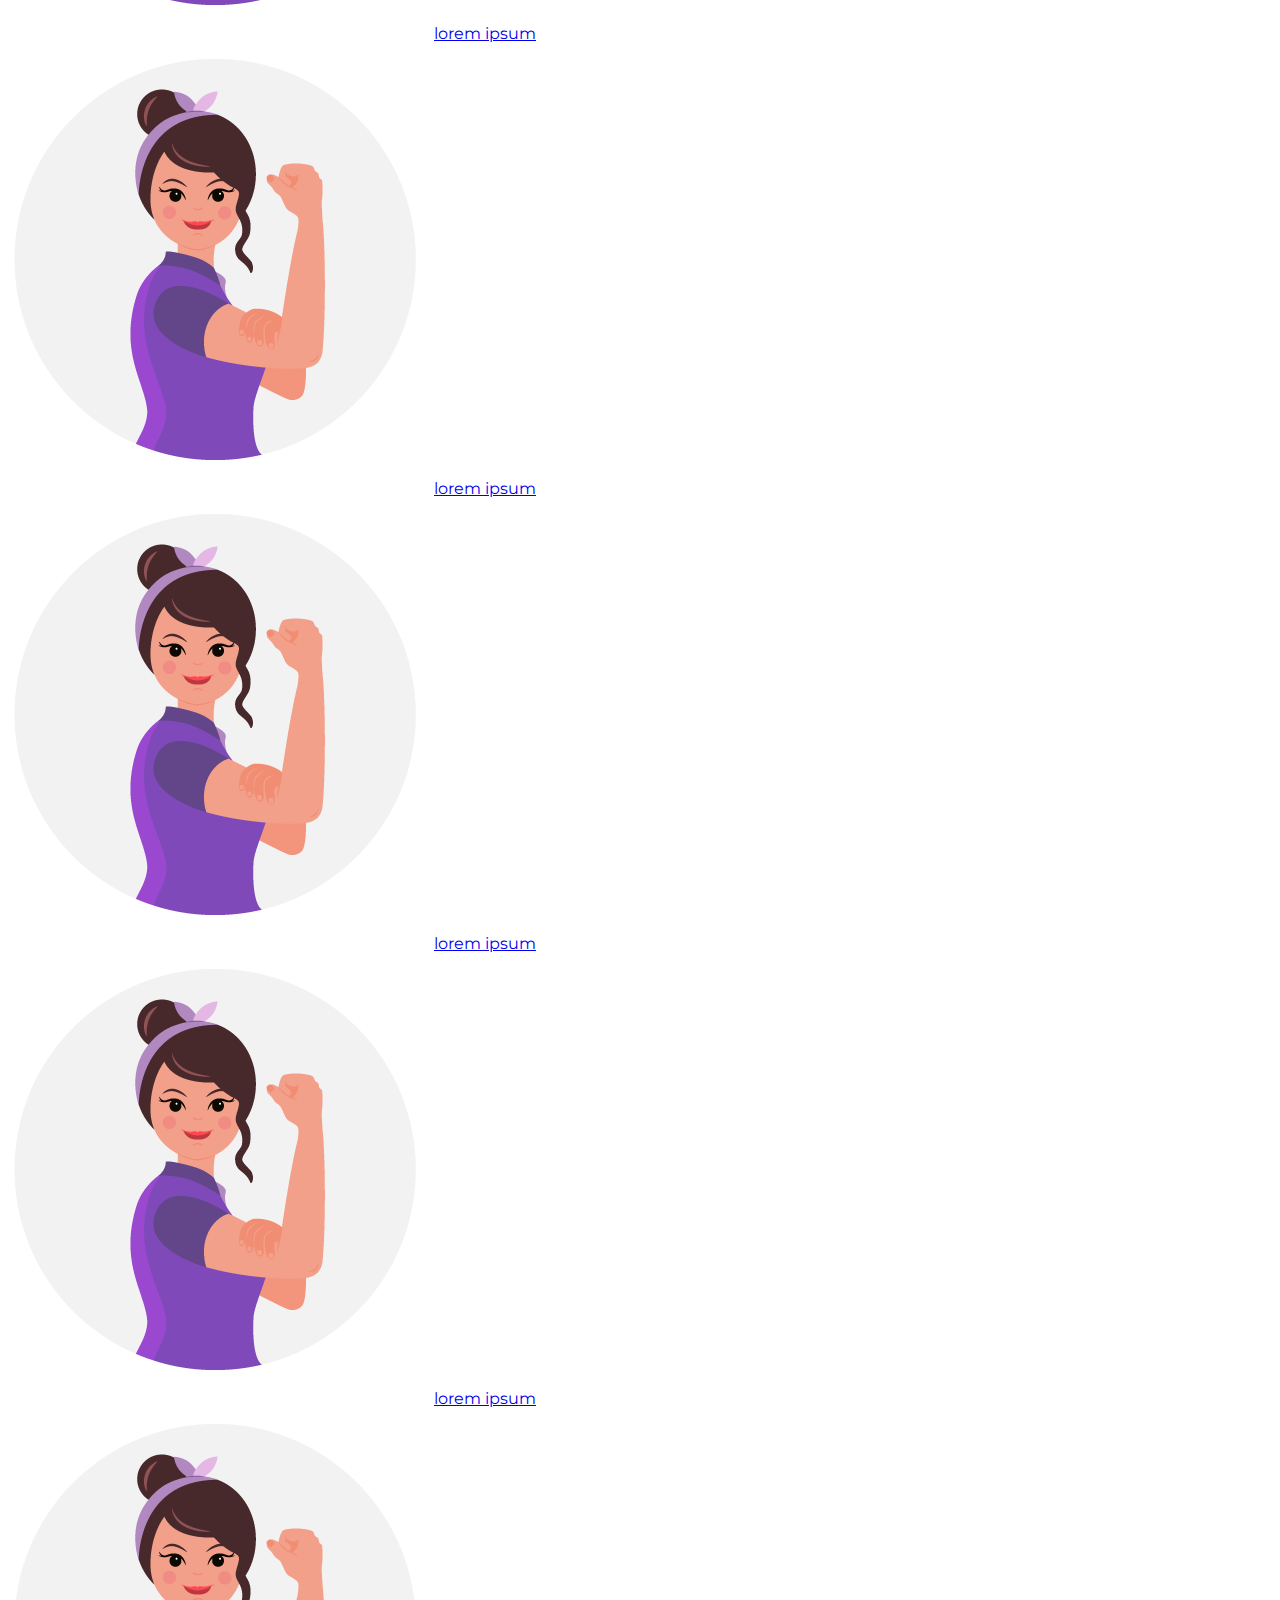
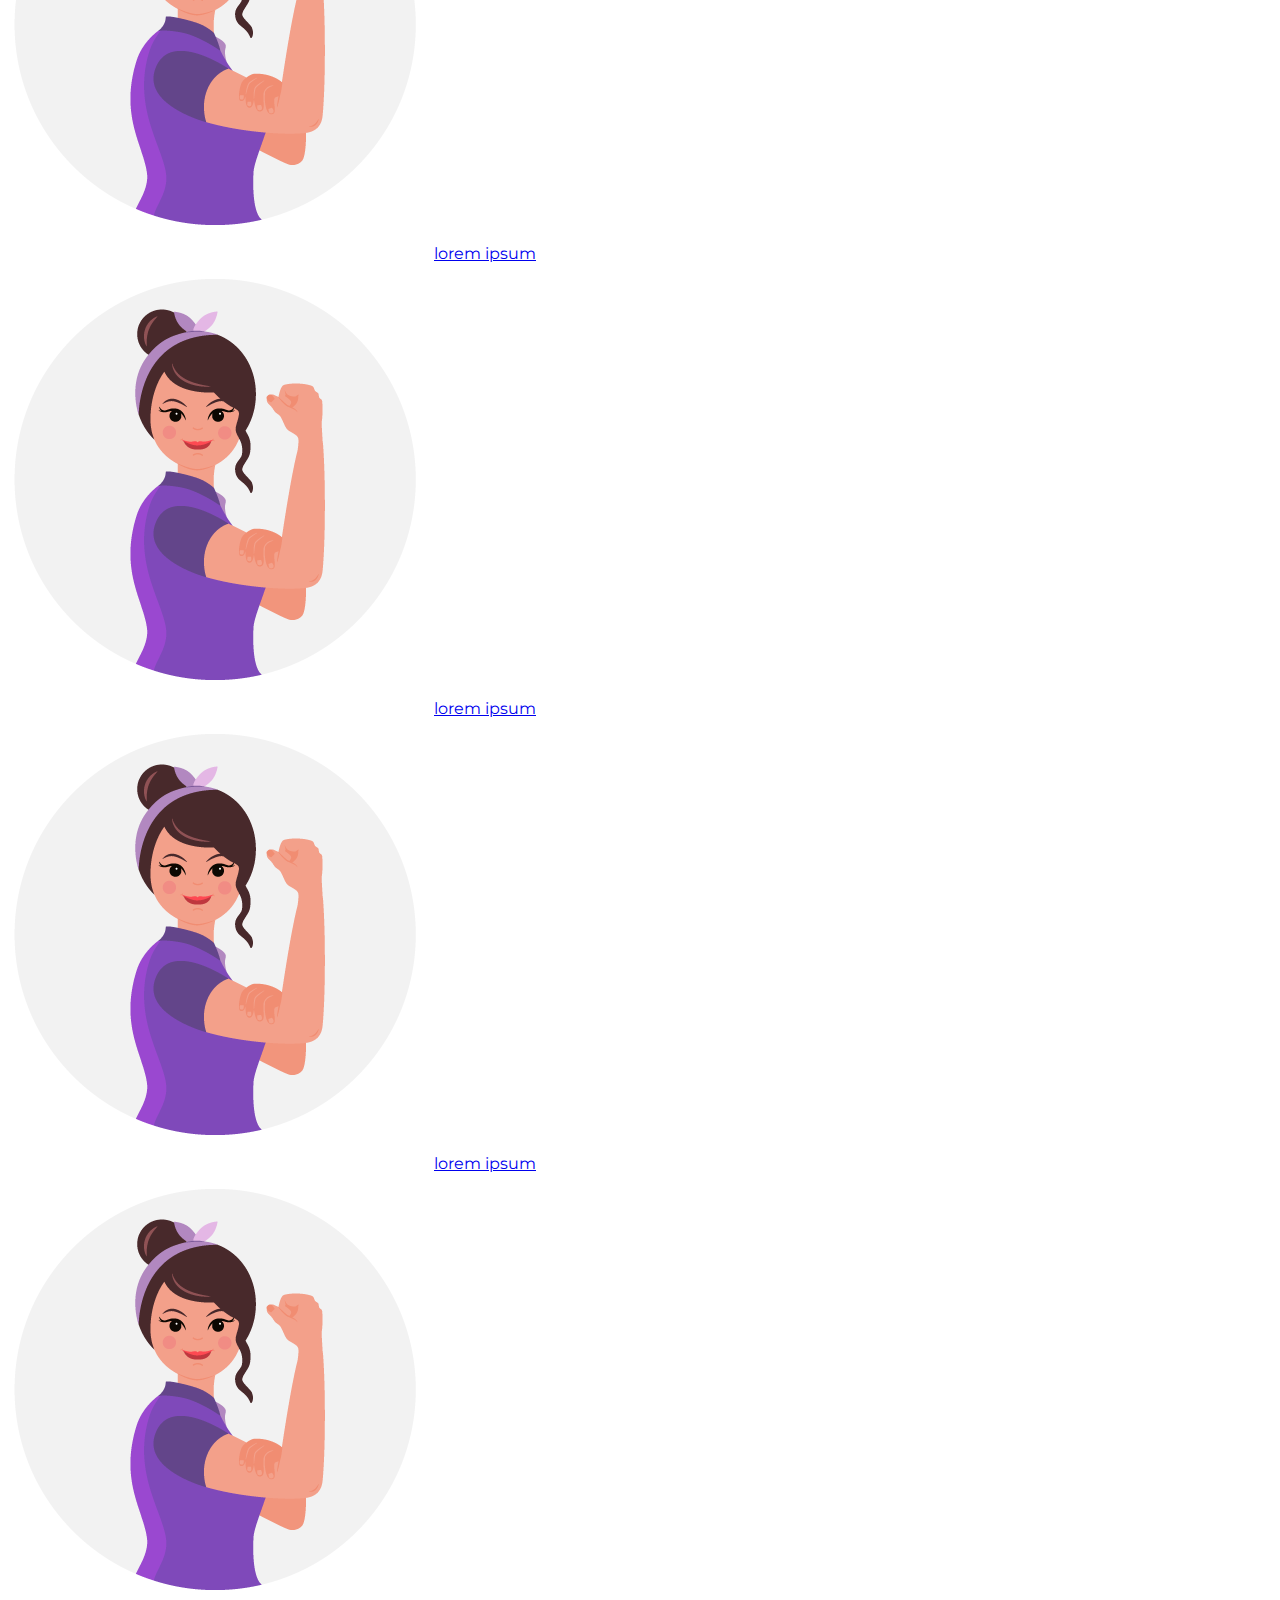
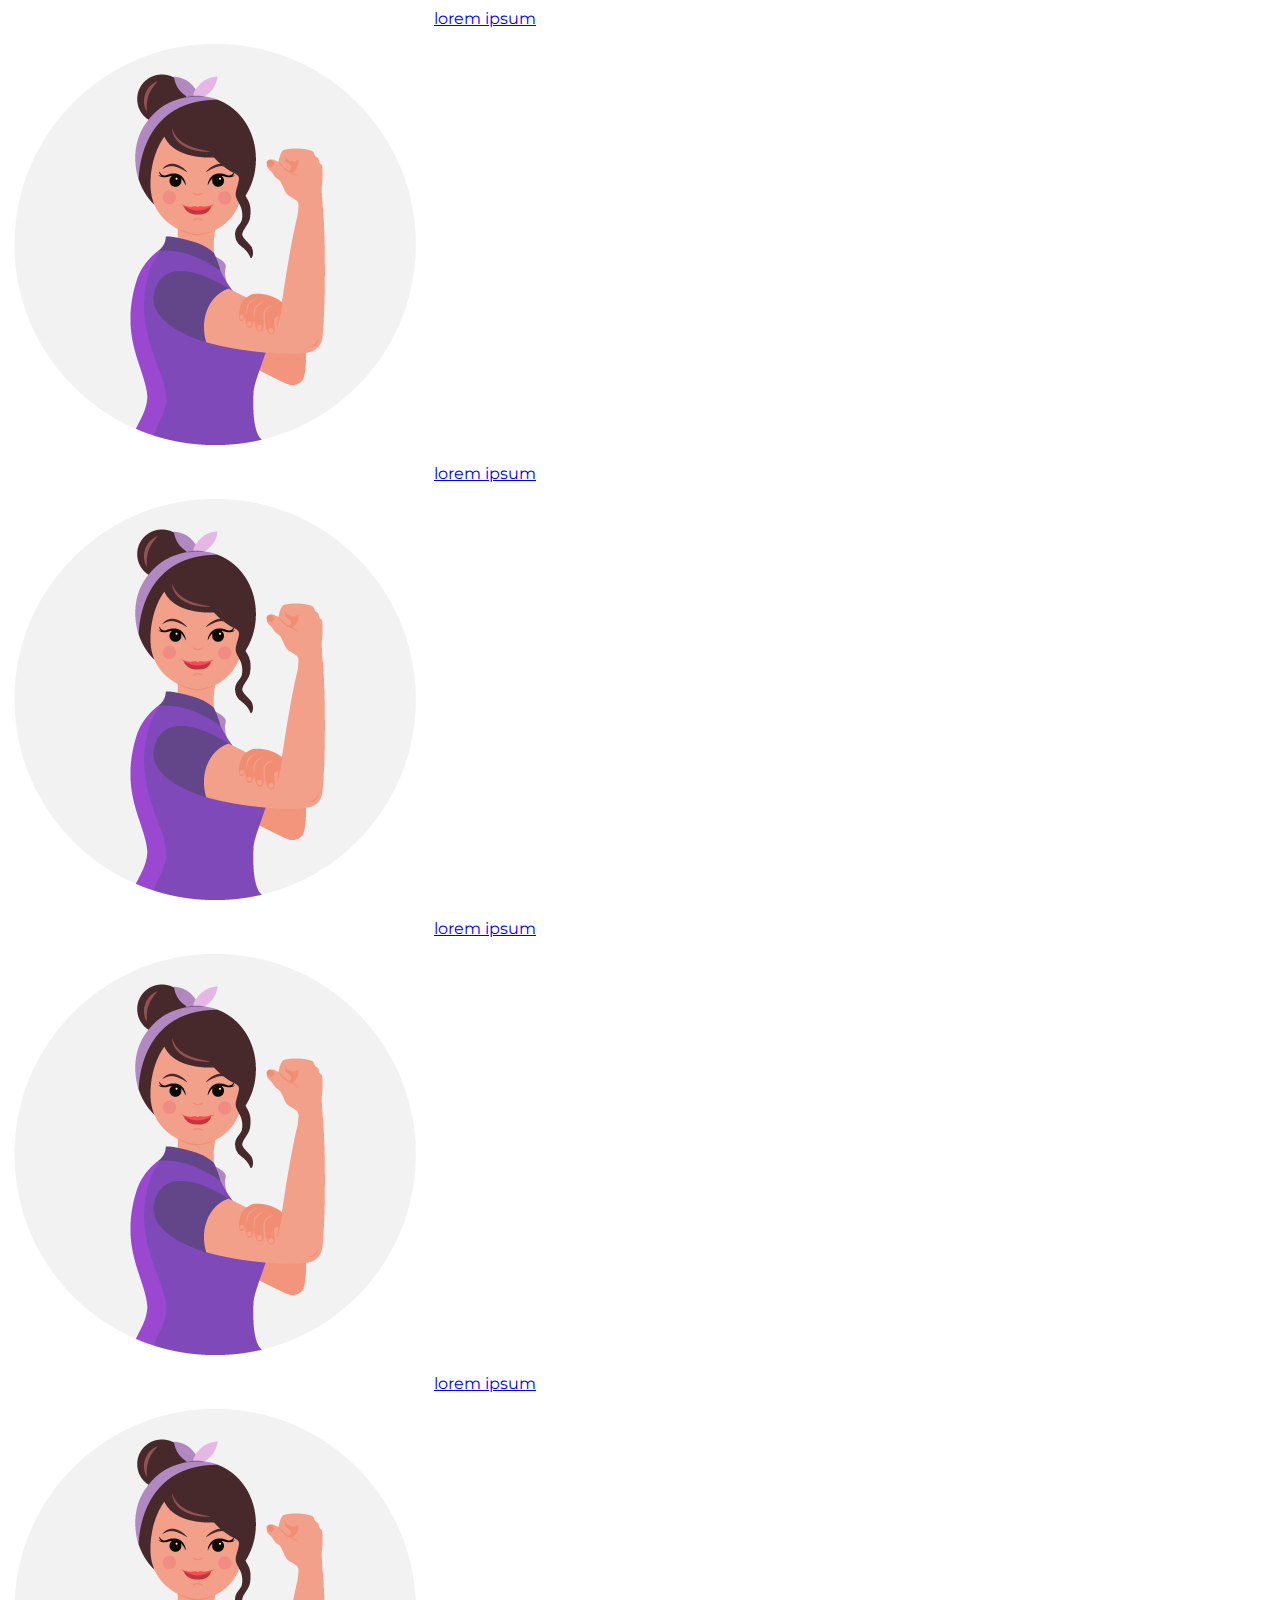
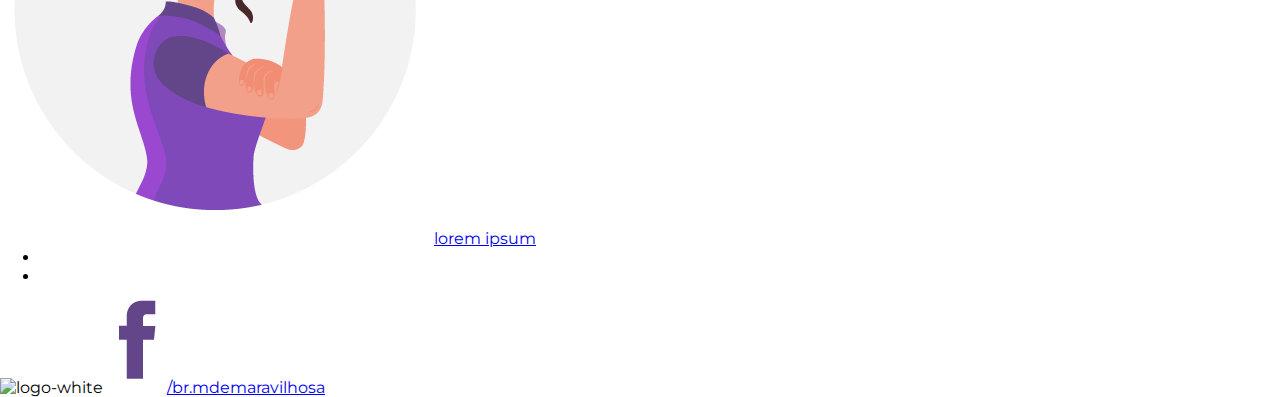
==== commit fb0f4aa1: "altera css e html" ====
--- a/index.html
+++ b/index.html
@@ -15,184 +15,184 @@
                 <li class="menu__item"><a class="menu__link" href="#">Home</a></li>
                 <li class="menu__item"><a class="menu__link" href="#">Conheça a {reprograma}</a></li>
             </ul>
-            <div class="redes-sociais">
-            <a class="redes-sociais__links" href="https://pt-br.facebook.com"> <img src="img/icon-facebook.png"></a>
-            <a class="redes-sociais__links" href="https://instagram.com"> <img src="img/icon-instagram.png"></a>
-            <a class="redes-sociais__links" href="https://br.linkedin.com"> <img src="img/icon-linkedin.png"></a>
-            <a class="redes-sociais__links" href="https://twitter.com"><img src="img/icon-twitter.png"></a>
-            </div> 
+            <div class="menu__redes-sociais">
+                <a class="menu__link" href="https://pt-br.facebook.com"> <img src="img/icon-facebook.png"></a>
+                <a class="menu__link" href="https://instagram.com"> <img src="img/icon-instagram.png"></a>
+                <a class="menu__link" href="https://br.linkedin.com"> <img src="img/icon-linkedin.png"></a>
+                <a class="menu__link" href="https://twitter.com"><img src="img/icon-twitter.png"></a>
+            </div>
         </nav>
     </header>
-    
+
     <section class="banner">
-        <h1 class="banner__titulo">Você conhece as mulheres que mudaram o mundo?</h1>
-        <h2 class="banner__subtitulo">Conheça as mulheres que fizeram a diferença no nosso país,<br> nas mais variadas áreas de conhecimento e cultura.</h2>
+        <h1 class="banner__titulo">Você conhece as mulheres <br> que mudaram o mundo?</h1>
+        <h3 class="banner__subtitulo">Conheça as mulheres que fizeram a diferença no nosso país,<br> nas mais variadas áreas de conhecimento e cultura.</h3>
         <a class="banner__botao" href="#">Quero conhecer</a>
     </section>
-    
+
     <section class="artigo container">
         <h2 class="artigo__titulo">Veja todas as mulheres homenageadas nesse projeto</h2>
 
             <div class="personalidades">
-                <div class="personalidades__perfil"> 
+                <div class="personalidades__perfil">
                     <a href="#"><img src="img/img-mulher.png"></a>
                     <a href="#">lorem ipsum</a>
                 </div>
 
-                <div class="personalidades__perfil"> 
+                <div class="personalidades__perfil">
                         <a href="#"><img src="img/img-mulher.png"></a>
                         <a href="#">lorem ipsum</a>
                 </div>
 
-                <div class="personalidades__perfil"> 
+                <div class="personalidades__perfil">
                         <a href="#"><img src="img/img-mulher.png"></a>
                         <a href="#">lorem ipsum</a>
                 </div>
 
-                <div class="personalidades__perfil"> 
+                <div class="personalidades__perfil">
                     <a href="#"><img src="img/img-mulher.png"></a>
                     <a href="#">lorem ipsum</a>
                 </div>
 
-                <div class="personalidades__perfil"> 
+                <div class="personalidades__perfil">
                         <a href="#"><img src="img/img-mulher.png"></a>
                         <a href="#">lorem ipsum</a>
                 </div>
 
-                <div class="personalidades__perfil"> 
+                <div class="personalidades__perfil">
                         <a href="#"><img src="img/img-mulher.png"></a>
                         <a href="#">lorem ipsum</a>
                 </div>
 
-                <div class="personalidades__perfil"> 
+                <div class="personalidades__perfil">
                         <a href="#"><img src="img/img-mulher.png"></a>
                         <a href="#">lorem ipsum</a>
                 </div>
 
-                <div class="personalidades__perfil"> 
+                <div class="personalidades__perfil">
                         <a href="#"><img src="img/img-mulher.png"></a>
                         <a href="#">lorem ipsum</a>
                 </div>
-                <div class="personalidades__perfil"> 
+                <div class="personalidades__perfil">
                         <a href="#"><img src="img/img-mulher.png"></a>
                         <a href="#">lorem ipsum</a>
                 </div>
 
-                <div class="personalidades__perfil"> 
+                <div class="personalidades__perfil">
                         <a href="#"><img src="img/img-mulher.png"></a>
                         <a href="#">lorem ipsum</a>
                 </div>
 
-                <div class="personalidades__perfil"> 
+                <div class="personalidades__perfil">
                         <a href="#"><img src="img/img-mulher.png"></a>
                         <a href="#">lorem ipsum</a>
                 </div>
 
-                <div class="personalidades__perfil"> 
+                <div class="personalidades__perfil">
                         <a href="#"><img src="img/img-mulher.png"></a>
                         <a href="#">lorem ipsum</a>
                 </div>
 
-                <div class="personalidades__perfil"> 
+                <div class="personalidades__perfil">
                         <a href="#"><img src="img/img-mulher.png"></a>
                         <a href="#">lorem ipsum</a>
                 </div>
 
-                <div class="personalidades__perfil"> 
+                <div class="personalidades__perfil">
                         <a href="#"><img src="img/img-mulher.png"></a>
                         <a href="#">lorem ipsum</a>
                 </div>
 
-                <div class="personalidades__perfil"> 
+                <div class="personalidades__perfil">
                         <a href="#"><img src="img/img-mulher.png"></a>
                         <a href="#">lorem ipsum</a>
                 </div>
 
-                <div class="personalidades__perfil"> 
+                <div class="personalidades__perfil">
                         <a href="#"><img src="img/img-mulher.png"></a>
                         <a href="#">lorem ipsum</a>
                 </div>
 
-                <div class="personalidades__perfil"> 
+                <div class="personalidades__perfil">
                         <a href="#"><img src="img/img-mulher.png"></a>
                         <a href="#">lorem ipsum</a>
                 </div>
 
-                <div class="personalidades__perfil"> 
+                <div class="personalidades__perfil">
                         <a href="#"><img src="img/img-mulher.png"></a>
                         <a href="#">lorem ipsum</a>
                 </div>
 
-                <div class="personalidades__perfil"> 
+                <div class="personalidades__perfil">
                         <a href="#"><img src="img/img-mulher.png"></a>
                         <a href="#">lorem ipsum</a>
                 </div>
 
-                <div class="personalidades__perfil"> 
+                <div class="personalidades__perfil">
                         <a href="#"><img src="img/img-mulher.png"></a>
                         <a href="#">lorem ipsum</a>
                 </div>
 
-                <div class="personalidades__perfil"> 
+                <div class="personalidades__perfil">
                         <a href="#"><img src="img/img-mulher.png"></a>
                         <a href="#">lorem ipsum</a>
                 </div>
 
-                <div class="personalidades__perfil"> 
+                <div class="personalidades__perfil">
                         <a href="#"><img src="img/img-mulher.png"></a>
                         <a href="#">lorem ipsum</a>
                 </div>
 
-                <div class="personalidades__perfil"> 
+                <div class="personalidades__perfil">
                         <a href="#"><img src="img/img-mulher.png"></a>
                         <a href="#">lorem ipsum</a>
                 </div>
 
-                <div class="personalidades__perfil"> 
+                <div class="personalidades__perfil">
                         <a href="#"><img src="img/img-mulher.png"></a>
                         <a href="#">lorem ipsum</a>
                 </div>
 
-                <div class="personalidades__perfil"> 
+                <div class="personalidades__perfil">
                         <a href="#"><img src="img/img-mulher.png"></a>
                         <a href="#">lorem ipsum</a>
                 </div>
 
-                <div class="personalidades__perfil"> 
+                <div class="personalidades__perfil">
                         <a href="#"><img src="img/img-mulher.png"></a>
                         <a href="#">lorem ipsum</a>
                 </div>
 
-                <div class="personalidades__perfil"> 
+                <div class="personalidades__perfil">
                         <a href="#"><img src="img/img-mulher.png"></a>
                         <a href="#">lorem ipsum</a>
                 </div>
 
-                <div class="personalidades__perfil"> 
+                <div class="personalidades__perfil">
                         <a href="#"><img src="img/img-mulher.png"></a>
                         <a href="#">lorem ipsum</a>
                 </div>
 
-                <div class="personalidades__perfil"> 
+                <div class="personalidades__perfil">
                         <a href="#"><img src="img/img-mulher.png"></a>
                         <a href="#">lorem ipsum</a>
                 </div>
 
-                <div class="personalidades__perfil"> 
+                <div class="personalidades__perfil">
                         <a href="#"><img src="img/img-mulher.png"></a>
                         <a href="#">lorem ipsum</a>
                 </div>
         </div>
     </section>
     <footer class="footer">
-        <nav>
-            <ul class="menu-rodape">
-                <li class="menu-rodape__item"><a href="#">Home</a></li>
-                <li class="menu-rodape__item"><a href="#">Conheça {a reprograma}</a></li>
+        <nav class="menu--dark">
+            <ul class="menu__itens--block">
+                <li class="menu__item"><a class="menu__link" href="#">Home</a></li>
+                <li class="menu__item"><a class="menu__link" href="#">Conheça {a reprograma}</a></li>
             </ul>
-            <img src="img/logo-white.png" alt="logo-white">
+            <img class "menu__logo"src="img/logo-white.png" alt="logo-white">
             <a href="#"><img src="img/fb-icone.png">/br.mdemaravilhosa</a>
         </nav>
     </footer>
 </body>
-</html>+</html>
--- a/css/style.css
+++ b/css/style.css
@@ -1,12 +1,62 @@
 * {
     box-sizing: border-box;
+    margin: 0;
 }
 
-body {
-    
+body { font-family: 'Montserrat', sans-serif;
+
 }
 
-nav {
+.menu {
     display: flex;
     background-color: #674582;
-}+    justify-content: space-evenly;
+    align-items: center;
+    width: 100%;
+}
+.menu__itens {
+    display: flex;
+    list-style: none;
+}
+.menu__link {
+    text-decoration: none;
+    padding: 7px;
+    color: #fff;
+}
+
+.menu__logo {
+    width: 249px;
+    height: 69px;
+}
+
+.banner {
+    background-image: url(../img/bg-banner-claro.png);
+    background-size: cover;
+    height: 100vh;
+}
+
+
+.banner__titulo {
+    font-weight: 800;
+    font-size: 36px;
+    text-transform: uppercase;
+    color: #fff;
+
+}
+
+.banner__subtitulo {
+    font-size: 24px;
+    font-weight: 300;
+    color: #fff;
+}
+
+.banner__botao {
+    text-decoration: none;
+    background-color: #C083B9;
+    padding: 1.2rem 2.9rem;
+    border-radius: 0.6rem;
+    color: #fff;
+    font-size: 36px;
+    font-weight: 625;
+    text-transform: uppercase;
+}
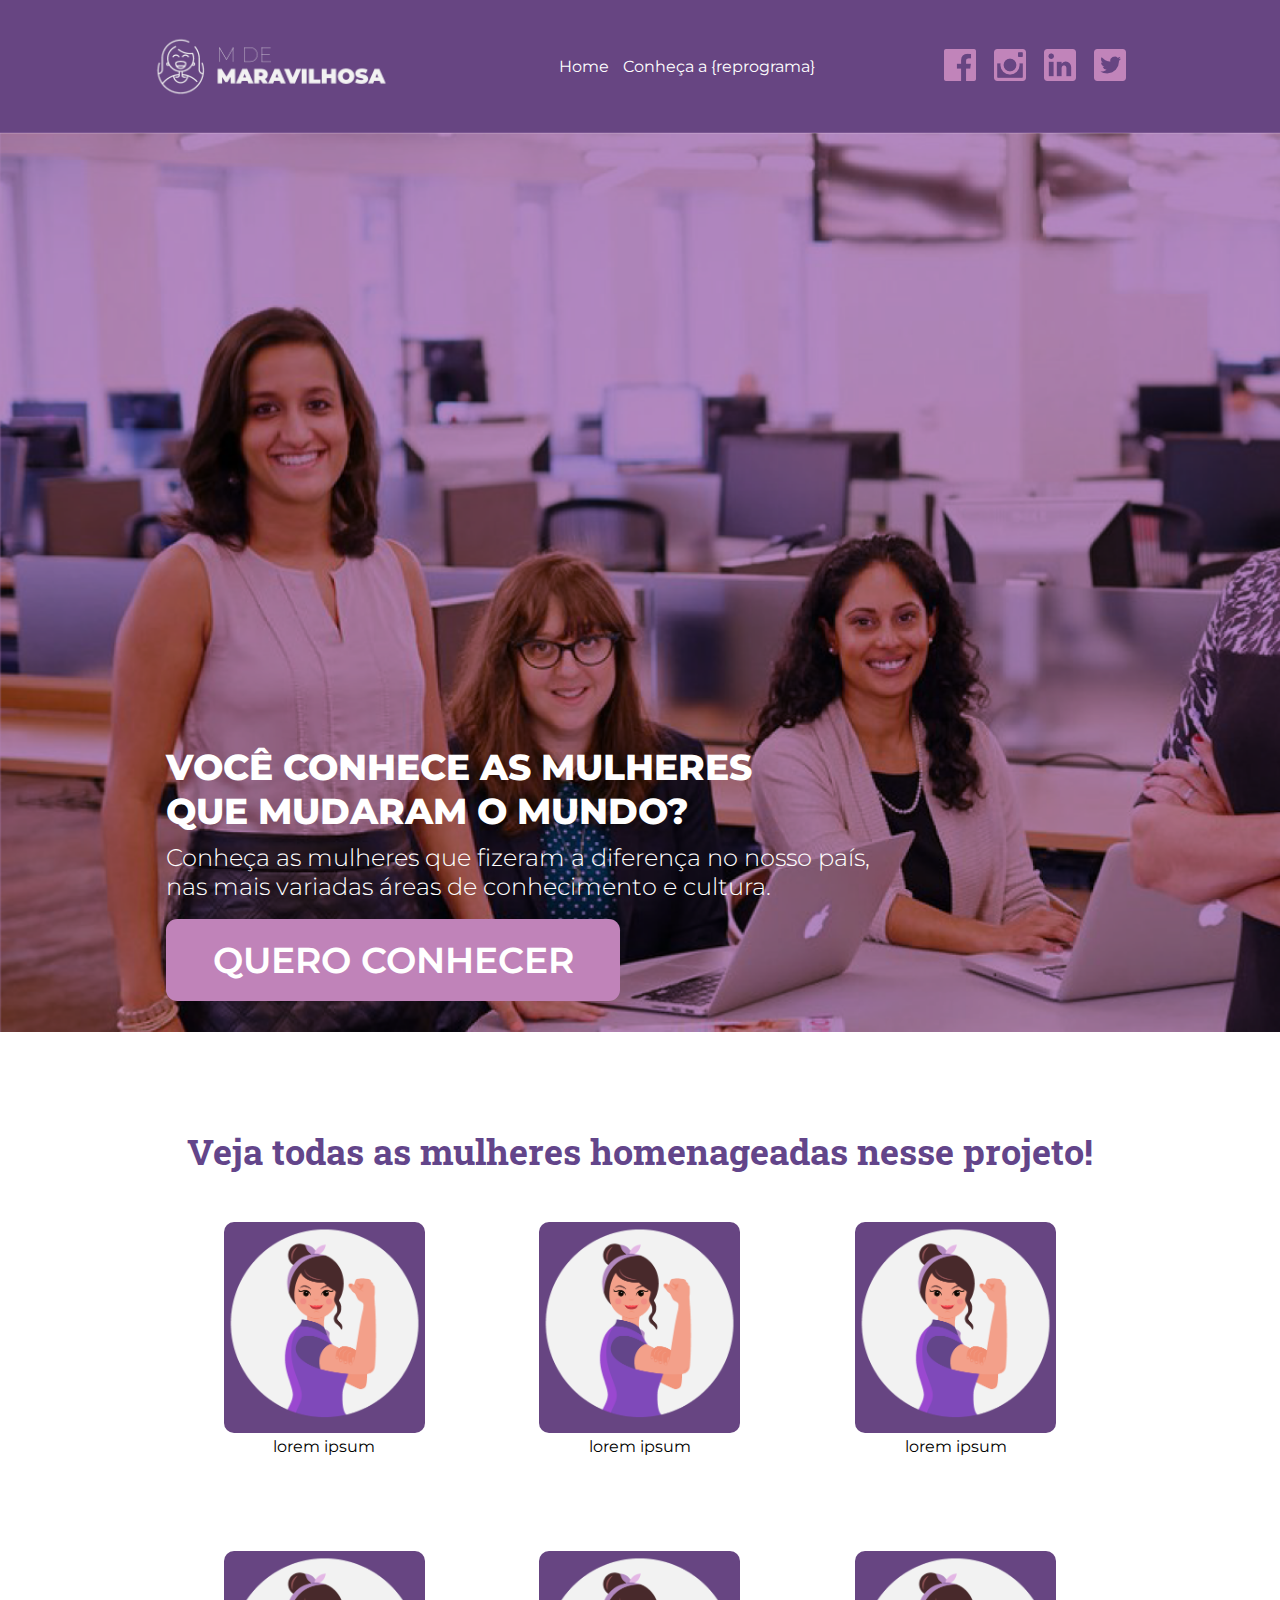
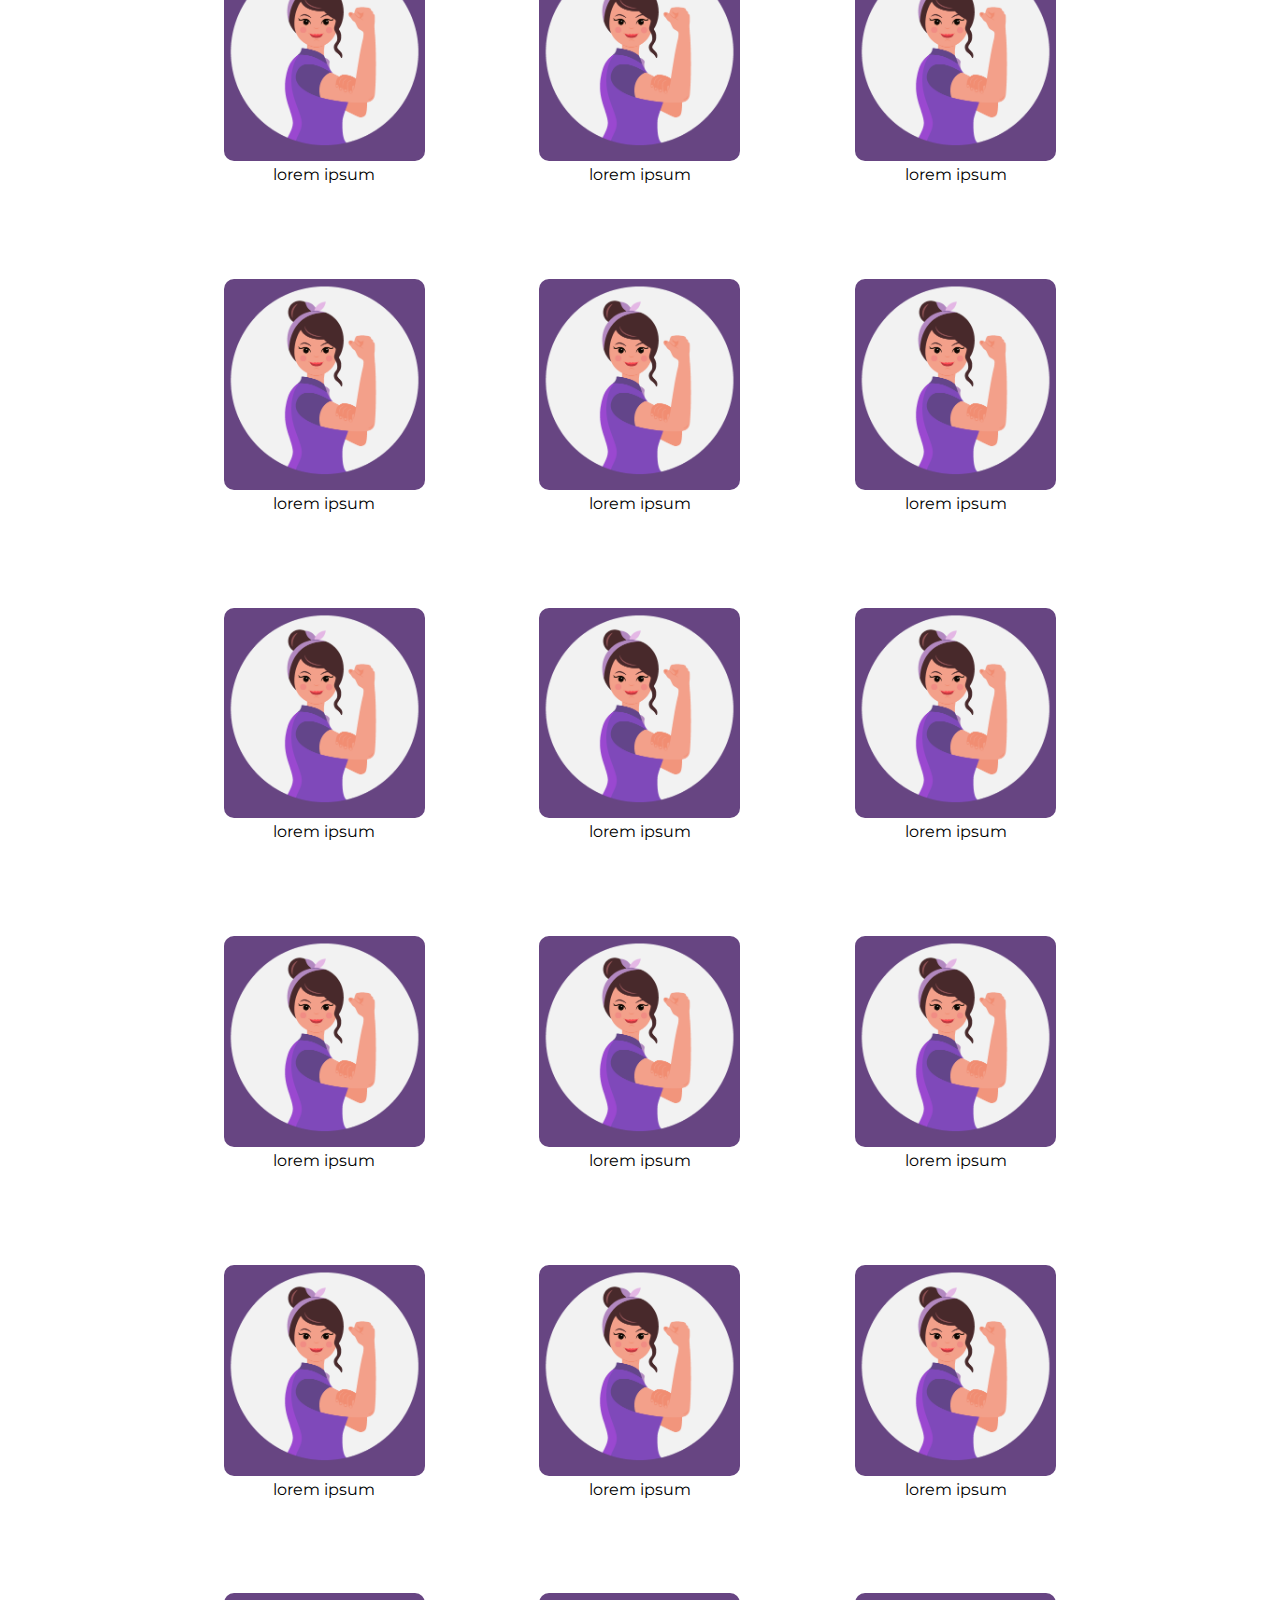
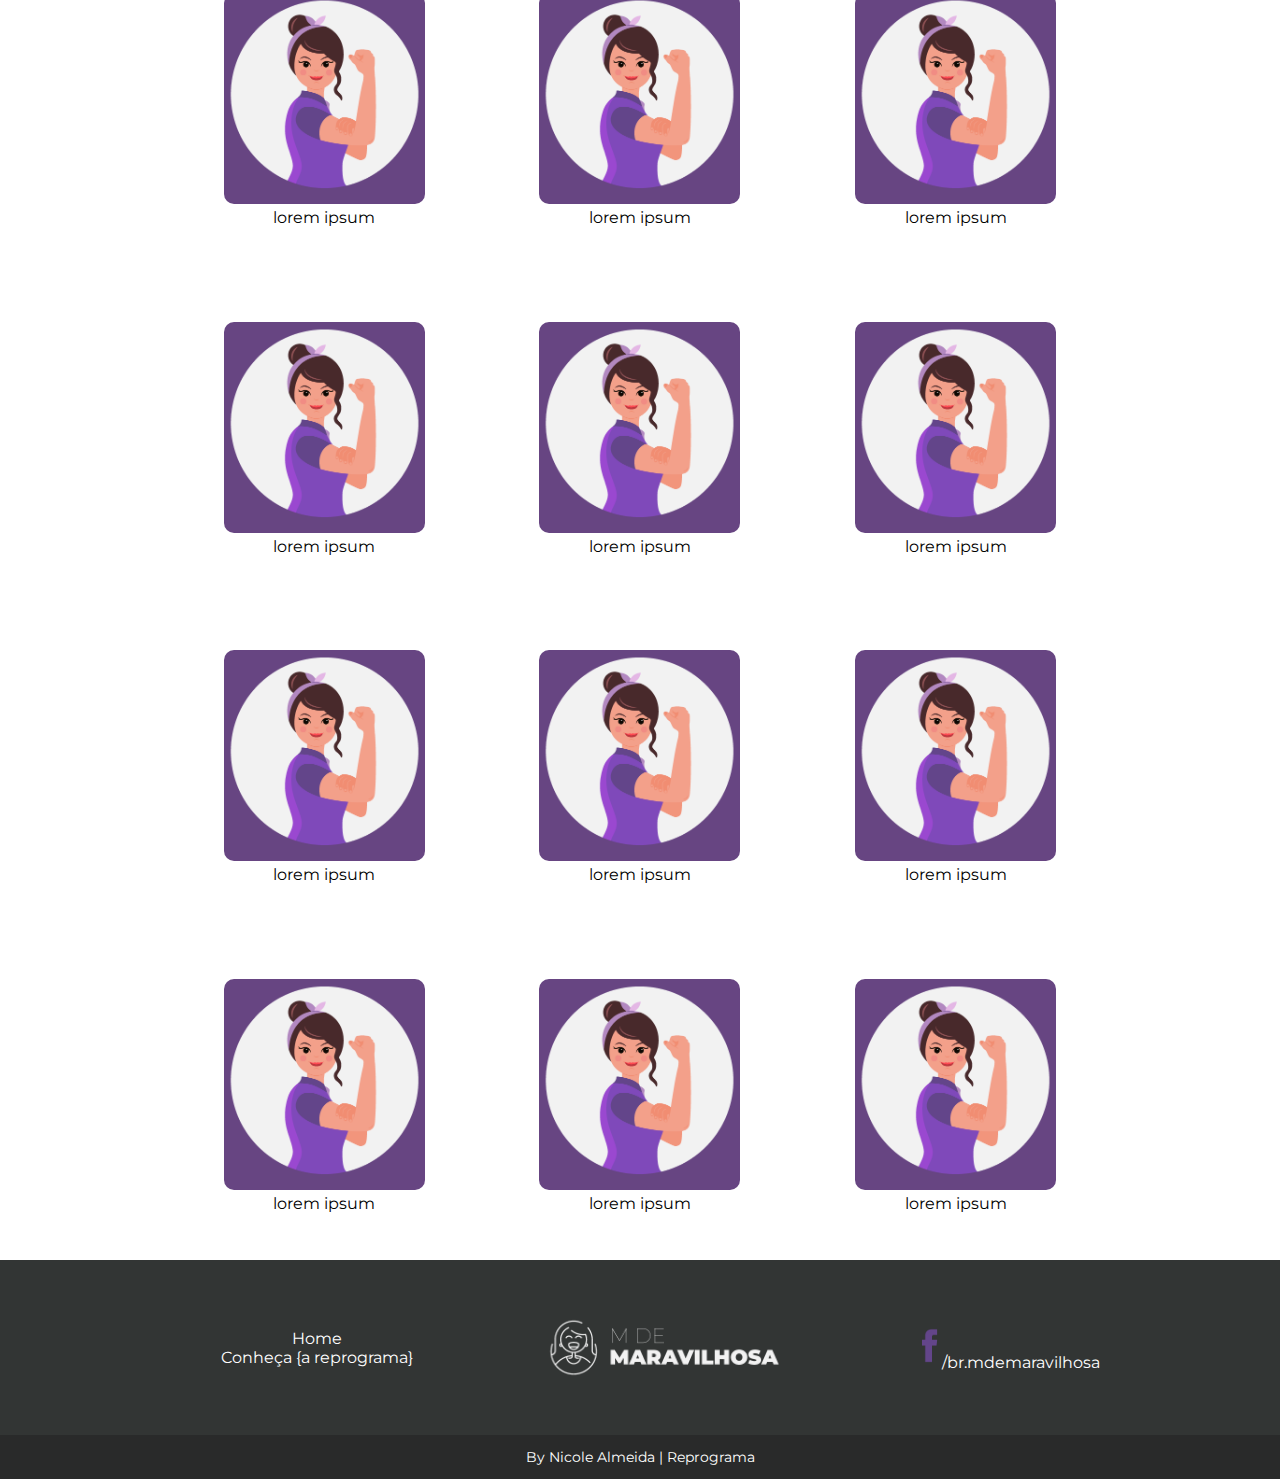
==== commit ccdcf547: "add pagina html" ====
--- a/index.html
+++ b/index.html
@@ -1,198 +1,200 @@
 <!DOCTYPE html>
-<html lang="en">
+<html lang="pt-br">
 <head>
     <meta charset="UTF-8">
     <meta name="viewport" content="width=device-width, initial-scale=1.0">
     <title>Projeto M de Maravilhosa</title>
+    <link href="https://fonts.googleapis.com/css?family=Roboto+Slab:400,700" rel="stylesheet">
     <link href="https://fonts.googleapis.com/css?family=Montserrat:100,100i,200,200i,300,300i,400,400i,500,500i,600,700,800,800i,900,900i" rel="stylesheet">
     <link rel="stylesheet" href="css/style.css">
 </head>
 <body>
+    <nav class="menu">
+        <img class="menu__logo" src="img/logo-white.png">
+        <ul class="menu__itens">
+            <li class="menu__item"><a class="menu__link" href="#">Home</a></li>
+            <li class="menu__item"><a class="menu__link" href="#">Conheça a {reprograma}</a></li>
+        </ul>
+        <div class="menu__redes-sociais">
+            <a class="menu__link" href="https://pt-br.facebook.com"> <img src="img/icon-facebook.png"></a>
+            <a class="menu__link" href="https://instagram.com"> <img src="img/icon-instagram.png"></a>
+            <a class="menu__link" href="https://br.linkedin.com"> <img src="img/icon-linkedin.png"></a>
+            <a class="menu__link" href="https://twitter.com"><img src="img/icon-twitter.png"></a>
+        </div>
+    </nav>
     <header class="header">
-        <nav class="menu">
-            <img class="menu__logo" src="img/logo-white.png">
-            <ul class="menu__itens">
-                <li class="menu__item"><a class="menu__link" href="#">Home</a></li>
-                <li class="menu__item"><a class="menu__link" href="#">Conheça a {reprograma}</a></li>
-            </ul>
-            <div class="menu__redes-sociais">
-                <a class="menu__link" href="https://pt-br.facebook.com"> <img src="img/icon-facebook.png"></a>
-                <a class="menu__link" href="https://instagram.com"> <img src="img/icon-instagram.png"></a>
-                <a class="menu__link" href="https://br.linkedin.com"> <img src="img/icon-linkedin.png"></a>
-                <a class="menu__link" href="https://twitter.com"><img src="img/icon-twitter.png"></a>
-            </div>
-        </nav>
-    </header>
-
-    <section class="banner">
-        <h1 class="banner__titulo">Você conhece as mulheres <br> que mudaram o mundo?</h1>
-        <h3 class="banner__subtitulo">Conheça as mulheres que fizeram a diferença no nosso país,<br> nas mais variadas áreas de conhecimento e cultura.</h3>
-        <a class="banner__botao" href="#">Quero conhecer</a>
-    </section>
-
-    <section class="artigo container">
-        <h2 class="artigo__titulo">Veja todas as mulheres homenageadas nesse projeto</h2>
-
+        <section class="banner">
+            <h1 class="banner__titulo">Você conhece as mulheres <br> que mudaram o mundo?</h1>
+            <h3 class="banner__subtitulo">Conheça as mulheres que fizeram a diferença no nosso país,<br> nas mais variadas áreas de conhecimento e cultura.</h3>
+            <a class="banner__botao" href="#">Quero conhecer</a>
+        </section>
+    </header>    
+
+    <section class="artigo-mulheres">
+        <h2 class="artigo-mulheres__titulo">Veja todas as mulheres homenageadas nesse projeto!</h2>
             <div class="personalidades">
                 <div class="personalidades__perfil">
-                    <a href="#"><img src="img/img-mulher.png"></a>
-                    <a href="#">lorem ipsum</a>
-                </div>
-
-                <div class="personalidades__perfil">
-                        <a href="#"><img src="img/img-mulher.png"></a>
-                        <a href="#">lorem ipsum</a>
-                </div>
-
-                <div class="personalidades__perfil">
-                        <a href="#"><img src="img/img-mulher.png"></a>
-                        <a href="#">lorem ipsum</a>
-                </div>
-
-                <div class="personalidades__perfil">
-                    <a href="#"><img src="img/img-mulher.png"></a>
-                    <a href="#">lorem ipsum</a>
-                </div>
-
-                <div class="personalidades__perfil">
-                        <a href="#"><img src="img/img-mulher.png"></a>
-                        <a href="#">lorem ipsum</a>
-                </div>
-
-                <div class="personalidades__perfil">
-                        <a href="#"><img src="img/img-mulher.png"></a>
-                        <a href="#">lorem ipsum</a>
-                </div>
-
-                <div class="personalidades__perfil">
-                        <a href="#"><img src="img/img-mulher.png"></a>
-                        <a href="#">lorem ipsum</a>
-                </div>
-
-                <div class="personalidades__perfil">
-                        <a href="#"><img src="img/img-mulher.png"></a>
-                        <a href="#">lorem ipsum</a>
-                </div>
-                <div class="personalidades__perfil">
-                        <a href="#"><img src="img/img-mulher.png"></a>
-                        <a href="#">lorem ipsum</a>
-                </div>
-
-                <div class="personalidades__perfil">
-                        <a href="#"><img src="img/img-mulher.png"></a>
-                        <a href="#">lorem ipsum</a>
-                </div>
-
-                <div class="personalidades__perfil">
-                        <a href="#"><img src="img/img-mulher.png"></a>
-                        <a href="#">lorem ipsum</a>
-                </div>
-
-                <div class="personalidades__perfil">
-                        <a href="#"><img src="img/img-mulher.png"></a>
-                        <a href="#">lorem ipsum</a>
-                </div>
-
-                <div class="personalidades__perfil">
-                        <a href="#"><img src="img/img-mulher.png"></a>
-                        <a href="#">lorem ipsum</a>
-                </div>
-
-                <div class="personalidades__perfil">
-                        <a href="#"><img src="img/img-mulher.png"></a>
-                        <a href="#">lorem ipsum</a>
-                </div>
-
-                <div class="personalidades__perfil">
-                        <a href="#"><img src="img/img-mulher.png"></a>
-                        <a href="#">lorem ipsum</a>
-                </div>
-
-                <div class="personalidades__perfil">
-                        <a href="#"><img src="img/img-mulher.png"></a>
-                        <a href="#">lorem ipsum</a>
-                </div>
-
-                <div class="personalidades__perfil">
-                        <a href="#"><img src="img/img-mulher.png"></a>
-                        <a href="#">lorem ipsum</a>
-                </div>
-
-                <div class="personalidades__perfil">
-                        <a href="#"><img src="img/img-mulher.png"></a>
-                        <a href="#">lorem ipsum</a>
-                </div>
-
-                <div class="personalidades__perfil">
-                        <a href="#"><img src="img/img-mulher.png"></a>
-                        <a href="#">lorem ipsum</a>
-                </div>
-
-                <div class="personalidades__perfil">
-                        <a href="#"><img src="img/img-mulher.png"></a>
-                        <a href="#">lorem ipsum</a>
-                </div>
-
-                <div class="personalidades__perfil">
-                        <a href="#"><img src="img/img-mulher.png"></a>
-                        <a href="#">lorem ipsum</a>
-                </div>
-
-                <div class="personalidades__perfil">
-                        <a href="#"><img src="img/img-mulher.png"></a>
-                        <a href="#">lorem ipsum</a>
-                </div>
-
-                <div class="personalidades__perfil">
-                        <a href="#"><img src="img/img-mulher.png"></a>
-                        <a href="#">lorem ipsum</a>
-                </div>
-
-                <div class="personalidades__perfil">
-                        <a href="#"><img src="img/img-mulher.png"></a>
-                        <a href="#">lorem ipsum</a>
-                </div>
-
-                <div class="personalidades__perfil">
-                        <a href="#"><img src="img/img-mulher.png"></a>
-                        <a href="#">lorem ipsum</a>
-                </div>
-
-                <div class="personalidades__perfil">
-                        <a href="#"><img src="img/img-mulher.png"></a>
-                        <a href="#">lorem ipsum</a>
-                </div>
-
-                <div class="personalidades__perfil">
-                        <a href="#"><img src="img/img-mulher.png"></a>
-                        <a href="#">lorem ipsum</a>
-                </div>
-
-                <div class="personalidades__perfil">
-                        <a href="#"><img src="img/img-mulher.png"></a>
-                        <a href="#">lorem ipsum</a>
-                </div>
-
-                <div class="personalidades__perfil">
-                        <a href="#"><img src="img/img-mulher.png"></a>
-                        <a href="#">lorem ipsum</a>
-                </div>
-
-                <div class="personalidades__perfil">
-                        <a href="#"><img src="img/img-mulher.png"></a>
-                        <a href="#">lorem ipsum</a>
+                    <a href="#"><img class="personalidades__foto" src="img/img-mulher.png"></a>
+                    <p>lorem ipsum</p>
+                </div>
+
+                <div class="personalidades__perfil">
+                        <a href="#"><img class="personalidades__foto" src="img/img-mulher.png"></a>
+                        <p>lorem ipsum</p>
+                </div>
+
+                <div class="personalidades__perfil">
+                        <a href="#"><img class="personalidades__foto" src="img/img-mulher.png"></a>
+                        <p>lorem ipsum</p>
+                </div>
+
+                <div class="personalidades__perfil">
+                    <a href="#"><img class="personalidades__foto" src="img/img-mulher.png"></a>
+                    <p>lorem ipsum</p>
+                </div>
+
+                <div class="personalidades__perfil">
+                        <a href="#"><img class="personalidades__foto" src="img/img-mulher.png"></a>
+                        <p>lorem ipsum</p>
+                </div>
+
+                <div class="personalidades__perfil">
+                        <a href="#"><img class="personalidades__foto" src="img/img-mulher.png"></a>
+                        <p>lorem ipsum</p>
+                </div>
+
+                <div class="personalidades__perfil">
+                        <a href="#"><img class="personalidades__foto" src="img/img-mulher.png"></a>
+                        <p>lorem ipsum</p>
+                </div>
+
+                <div class="personalidades__perfil">
+                        <a href="#"><img class="personalidades__foto" src="img/img-mulher.png"></a>
+                        <p>lorem ipsum</p>
+                </div>
+                <div class="personalidades__perfil">
+                        <a href="#"><img class="personalidades__foto" src="img/img-mulher.png"></a>
+                        <p>lorem ipsum</p>
+                </div>
+
+                <div class="personalidades__perfil">
+                        <a href="#"><img class="personalidades__foto" src="img/img-mulher.png"></a>
+                        <p>lorem ipsum</p>
+                </div>
+
+                <div class="personalidades__perfil">
+                        <a href="#"><img class="personalidades__foto" src="img/img-mulher.png"></a>
+                        <p>lorem ipsum</p>
+                </div>
+
+                <div class="personalidades__perfil">
+                        <a href="#"><img class="personalidades__foto" src="img/img-mulher.png"></a>
+                        <p>lorem ipsum</p>
+                </div>
+
+                <div class="personalidades__perfil">
+                        <a href="#"><img class="personalidades__foto" src="img/img-mulher.png"></a>
+                        <p>lorem ipsum</p>
+                </div>
+
+                <div class="personalidades__perfil">
+                        <a href="#"><img class="personalidades__foto" src="img/img-mulher.png"></a>
+                        <p>lorem ipsum</p>
+                </div>
+
+                <div class="personalidades__perfil">
+                        <a href="#"><img class="personalidades__foto" src="img/img-mulher.png"></a>
+                        <p>lorem ipsum</p>
+                </div>
+
+                <div class="personalidades__perfil">
+                        <a href="#"><img class="personalidades__foto" src="img/img-mulher.png"></a>
+                        <p>lorem ipsum</p>
+                </div>
+
+                <div class="personalidades__perfil">
+                        <a href="#"><img class="personalidades__foto" src="img/img-mulher.png"></a>
+                        <p>lorem ipsum</p>
+                </div>
+
+                <div class="personalidades__perfil">
+                        <a href="#"><img class="personalidades__foto" src="img/img-mulher.png"></a>
+                        <p>lorem ipsum</p>
+                </div>
+
+                <div class="personalidades__perfil">
+                        <a href="#"><img class="personalidades__foto" src="img/img-mulher.png"></a>
+                        <p>lorem ipsum</p>
+                </div>
+
+                <div class="personalidades__perfil">
+                        <a href="#"><img class="personalidades__foto" src="img/img-mulher.png"></a>
+                        <p>lorem ipsum</p>
+                </div>
+
+                <div class="personalidades__perfil">
+                        <a href="#"><img class="personalidades__foto" src="img/img-mulher.png"></a>
+                        <p>lorem ipsum</p>
+                </div>
+
+                <div class="personalidades__perfil">
+                        <a href="#"><img class="personalidades__foto" src="img/img-mulher.png"></a>
+                        <p>lorem ipsum</p>
+                </div>
+
+                <div class="personalidades__perfil">
+                        <a href="#"><img class="personalidades__foto" src="img/img-mulher.png"></a>
+                        <p>lorem ipsum</p>
+                </div>
+
+                <div class="personalidades__perfil">
+                        <a href="#"><img class="personalidades__foto" src="img/img-mulher.png"></a>
+                        <p>lorem ipsum</p>
+                </div>
+
+                <div class="personalidades__perfil">
+                        <a href="#"><img class="personalidades__foto" src="img/img-mulher.png"></a>
+                        <p>lorem ipsum</p>
+                </div>
+
+                <div class="personalidades__perfil">
+                        <a href="#"><img class="personalidades__foto" src="img/img-mulher.png"></a>
+                        <p>lorem ipsum</p>
+                </div>
+
+                <div class="personalidades__perfil">
+                        <a href="#"><img class="personalidades__foto" src="img/img-mulher.png"></a>
+                        <p>lorem ipsum</p>
+                </div>
+
+                <div class="personalidades__perfil">
+                        <a href="#"><img class="personalidades__foto" src="img/img-mulher.png"></a>
+                        <p>lorem ipsum</p>
+                </div>
+
+                <div class="personalidades__perfil">
+                        <a href="#"><img class="personalidades__foto" src="img/img-mulher.png"></a>
+                        <p>lorem ipsum</p>
+                </div>
+
+                <div class="personalidades__perfil">
+                        <a href="#"><img class="personalidades__foto" src="img/img-mulher.png"></a>
+                        <p>lorem ipsum</p>
                 </div>
         </div>
     </section>
     <footer class="footer">
         <nav class="menu--dark">
-            <ul class="menu__itens--block">
+            <ul class="menu__itens menu__itens--block">
                 <li class="menu__item"><a class="menu__link" href="#">Home</a></li>
                 <li class="menu__item"><a class="menu__link" href="#">Conheça {a reprograma}</a></li>
             </ul>
-            <img class "menu__logo"src="img/logo-white.png" alt="logo-white">
-            <a href="#"><img src="img/fb-icone.png">/br.mdemaravilhosa</a>
+            <img class="menu__logo" src="img/logo-white.png" alt="logo-white">
+            <a class="menu__link" href="#"><img class="menu__logo--fb" src="img/fb-icone.png">/br.mdemaravilhosa</a>
         </nav>
+          <div class="footer__copyright"> 
+                <p> By Nicole Almeida | Reprograma</p>
+          </div>
     </footer>
 </body>
 </html>
--- a/css/style.css
+++ b/css/style.css
@@ -3,8 +3,8 @@
     margin: 0;
 }
 
-body { font-family: 'Montserrat', sans-serif;
-
+body { 
+    font-family: 'Montserrat', sans-serif;
 }
 
 .menu {
@@ -13,6 +13,7 @@
     justify-content: space-evenly;
     align-items: center;
     width: 100%;
+    padding: 32px;
 }
 .menu__itens {
     display: flex;
@@ -29,34 +30,112 @@
     height: 69px;
 }
 
-.banner {
+.header {
     background-image: url(../img/bg-banner-claro.png);
     background-size: cover;
     height: 100vh;
+    margin-top: -1px;
+    display: flex;
+    align-items: flex-end; 
+    padding-bottom: 50px;
+
 }
 
+.banner {
+    width: 74%;
+    margin: 0 auto;
+}
 
 .banner__titulo {
     font-weight: 800;
     font-size: 36px;
     text-transform: uppercase;
     color: #fff;
-
+    padding-bottom: 10px;
 }
 
 .banner__subtitulo {
     font-size: 24px;
     font-weight: 300;
     color: #fff;
+    padding-bottom: 37px;
 }
 
 .banner__botao {
     text-decoration: none;
     background-color: #C083B9;
     padding: 1.2rem 2.9rem;
-    border-radius: 0.6rem;
+    border-radius: 0.7rem;
     color: #fff;
     font-size: 36px;
     font-weight: 625;
     text-transform: uppercase;
 }
+
+.artigo-mulheres {
+    width: 74%;
+    margin: 0 auto;
+}
+
+.artigo-mulheres__titulo {
+    font-family:'Roboto Slab', 'Arial, Helvetica, sans-serif';
+    font-size: 36px;
+    font-weight: bold;
+    text-align: center;
+    color: #63458A;
+    padding-top: 10%;
+}
+.personalidades {
+    display: flex;
+    flex-wrap: wrap; 
+    justify-content: space-around;
+    text-align: center;
+
+}
+
+.personalidades__perfil {
+    padding: 5%;
+}
+
+.personalidades__foto {
+    width: 201px;
+    background-color: #674582;
+    border-radius: 10px;
+}
+
+.menu--dark {
+    display: flex;
+    background-color: #323534;
+    justify-content: space-evenly;
+    align-items: center;
+    width: 100%;
+    padding: 53px;
+}
+
+.menu__itens--block {
+    display: block;
+    text-align: center;
+}
+
+.menu__logo--fb {
+    width: 25px;
+    height:  45px;
+}
+
+.footer__copyright {
+    background-color: #292A2A;
+    width: 100%;
+    padding: 13px;
+    text-align: center;
+    font-size: 14px;
+    color: white;
+}
+
+@media (max-width: 1024px) {
+    .banner__botao {
+        padding: 20px 10px;
+        border-radius: 4px;
+        font-size: 22px;
+    }
+
+}
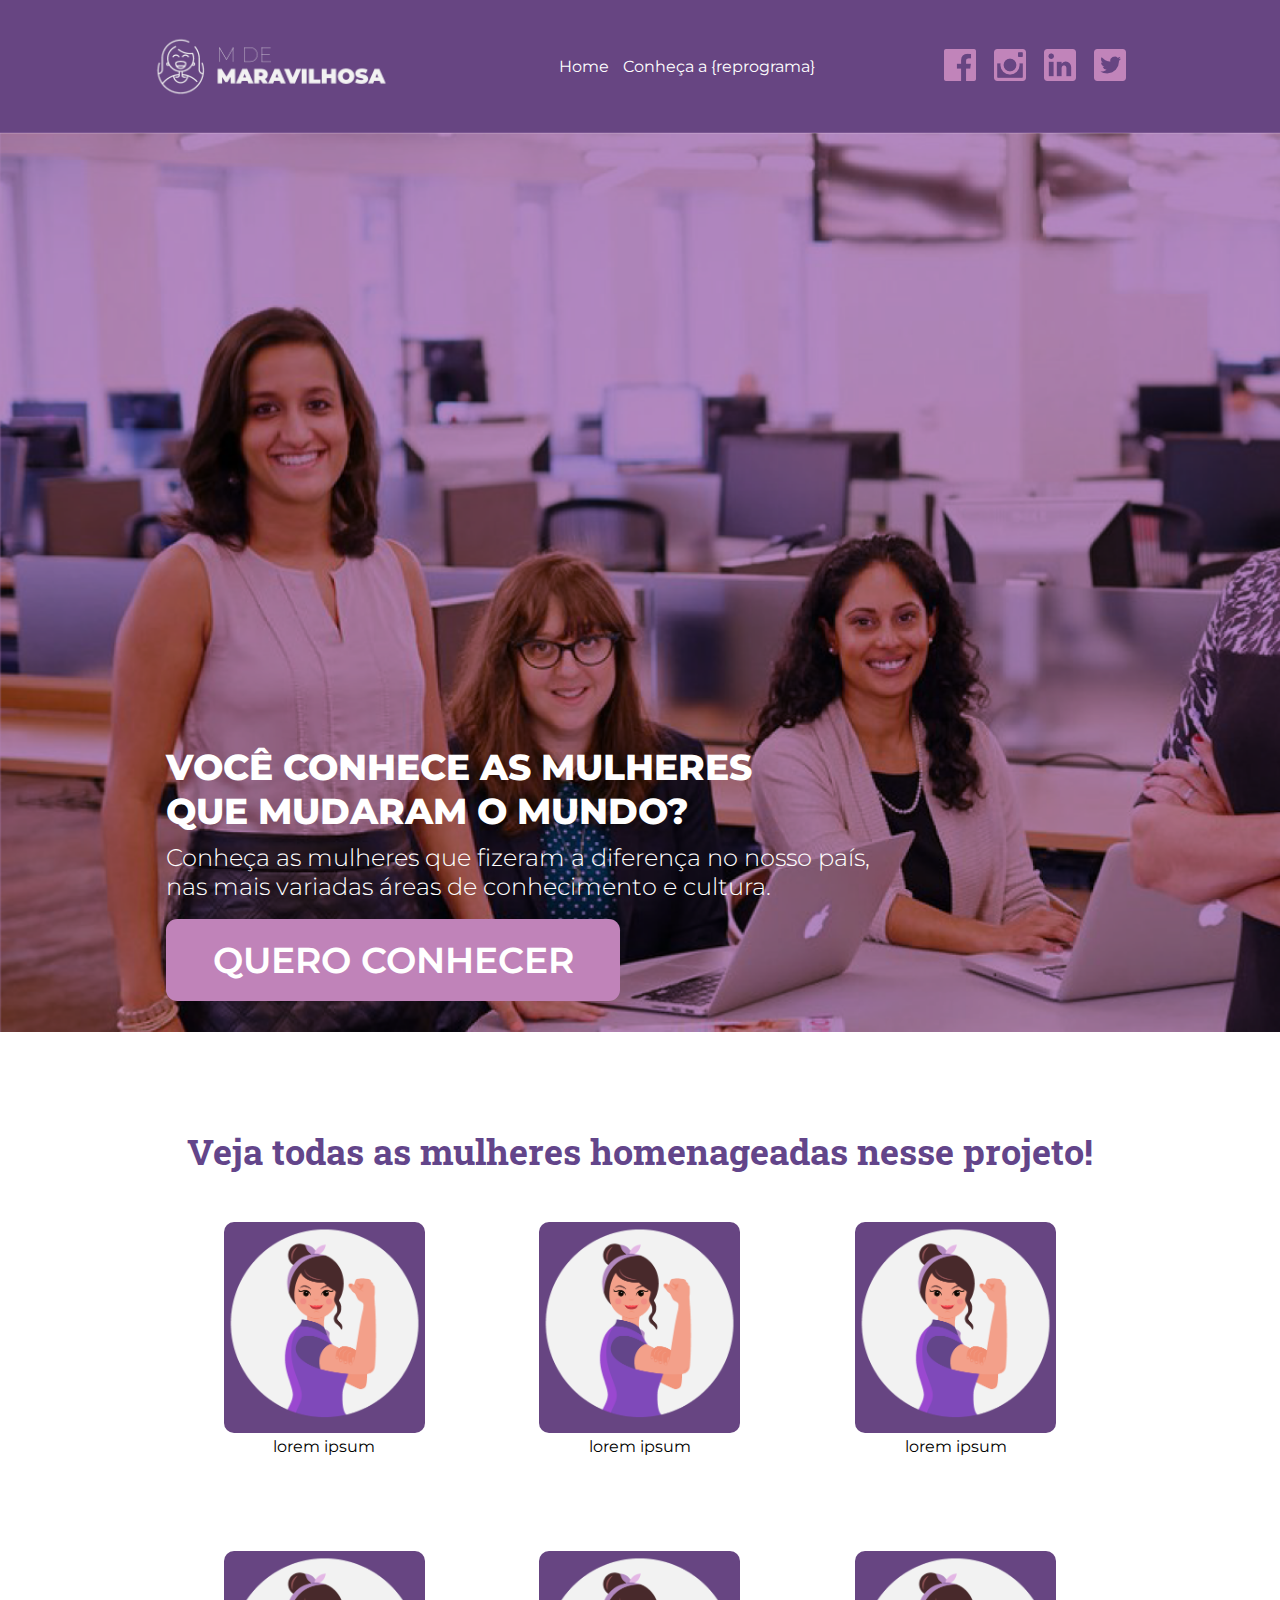
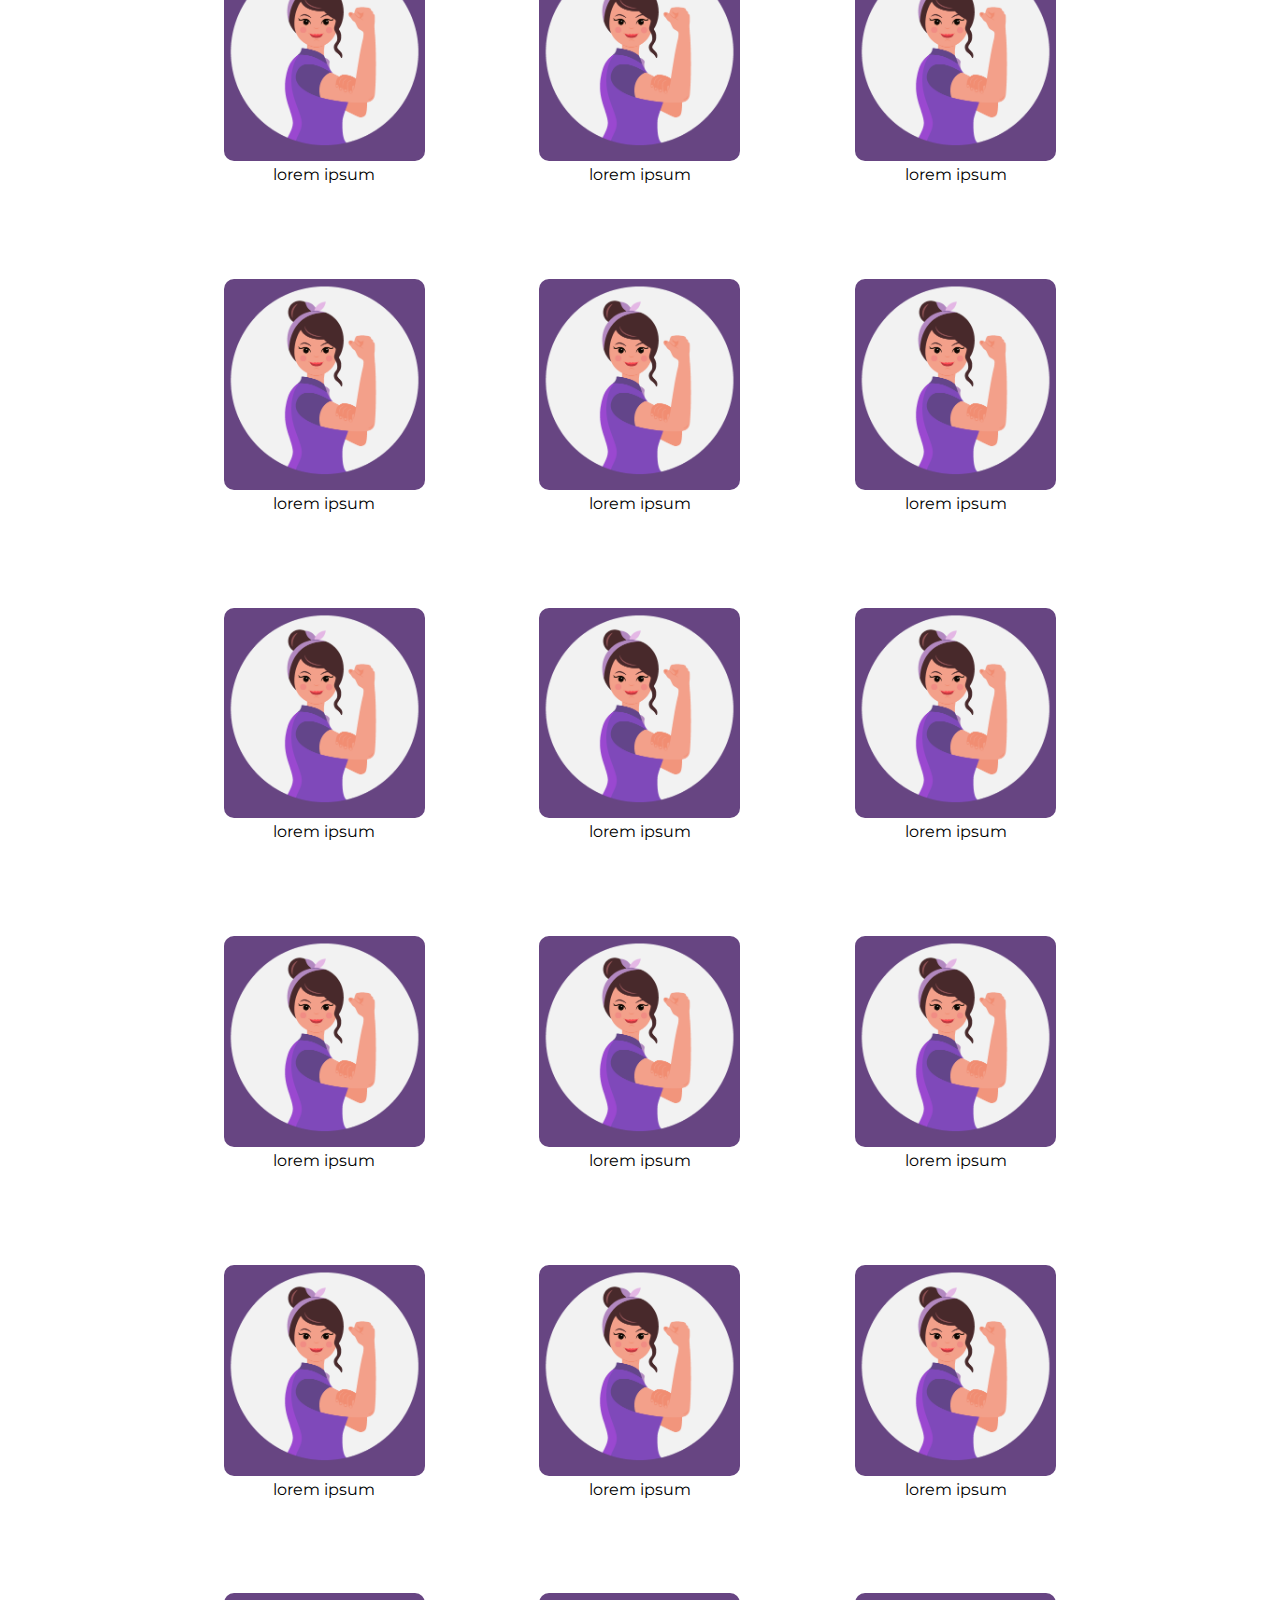
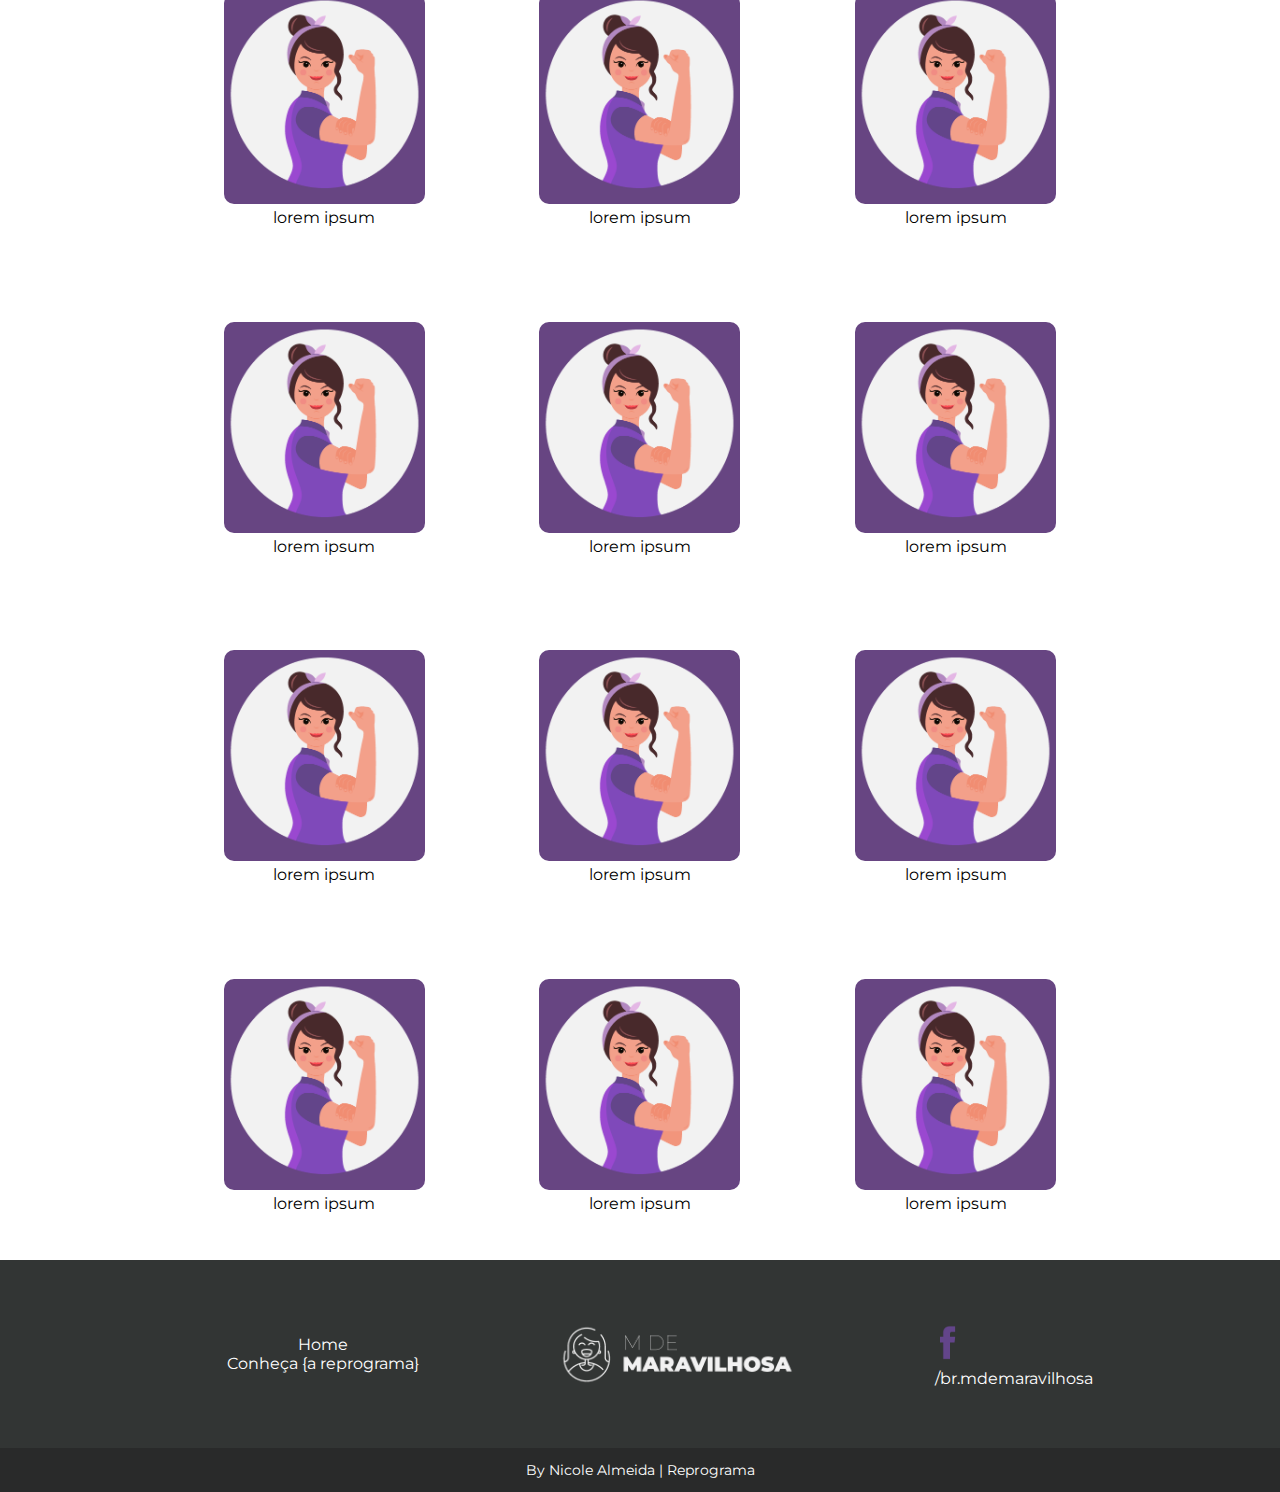
==== commit 49e79ce0: "ajusta css" ====
--- a/index.html
+++ b/index.html
@@ -11,7 +11,8 @@
 <body>
     <nav class="menu">
         <img class="menu__logo" src="img/logo-white.png">
-        <ul class="menu__itens">
+        <img class="menu__mobile" src="img/menu-nav.png" alt="menu-mobile">   
+        <ul class="menu__itens">           
             <li class="menu__item"><a class="menu__link" href="#">Home</a></li>
             <li class="menu__item"><a class="menu__link" href="#">Conheça a {reprograma}</a></li>
         </ul>
@@ -184,13 +185,15 @@
         </div>
     </section>
     <footer class="footer">
-        <nav class="menu--dark">
-            <ul class="menu__itens menu__itens--block">
+        <nav class="menu-dark">
+            <ul class="menu-dark__itens">
                 <li class="menu__item"><a class="menu__link" href="#">Home</a></li>
                 <li class="menu__item"><a class="menu__link" href="#">Conheça {a reprograma}</a></li>
             </ul>
             <img class="menu__logo" src="img/logo-white.png" alt="logo-white">
-            <a class="menu__link" href="#"><img class="menu__logo--fb" src="img/fb-icone.png">/br.mdemaravilhosa</a>
+            <a class="menu__link" href="#">
+            <img class="menu__logo--fb" src="img/fb-icone.png">
+            <p>/br.mdemaravilhosa</p></a>
         </nav>
           <div class="footer__copyright"> 
                 <p> By Nicole Almeida | Reprograma</p>
--- a/css/style.css
+++ b/css/style.css
@@ -3,7 +3,7 @@
     margin: 0;
 }
 
-body { 
+body {
     font-family: 'Montserrat', sans-serif;
 }
 
@@ -19,6 +19,11 @@
     display: flex;
     list-style: none;
 }
+
+.menu__mobile {
+    display: none;
+}
+
 .menu__link {
     text-decoration: none;
     padding: 7px;
@@ -36,7 +41,7 @@
     height: 100vh;
     margin-top: -1px;
     display: flex;
-    align-items: flex-end; 
+    align-items: flex-end;
     padding-bottom: 50px;
 
 }
@@ -87,7 +92,7 @@
 }
 .personalidades {
     display: flex;
-    flex-wrap: wrap; 
+    flex-wrap: wrap;
     justify-content: space-around;
     text-align: center;
 
@@ -103,7 +108,7 @@
     border-radius: 10px;
 }
 
-.menu--dark {
+.menu-dark {
     display: flex;
     background-color: #323534;
     justify-content: space-evenly;
@@ -112,9 +117,10 @@
     padding: 53px;
 }
 
-.menu__itens--block {
+.menu-dark__itens {
     display: block;
     text-align: center;
+    list-style: none;
 }
 
 .menu__logo--fb {
@@ -130,6 +136,8 @@
     font-size: 14px;
     color: white;
 }
+
+/*TABLET*/
 
 @media (max-width: 1024px) {
     .banner__botao {
@@ -139,3 +147,222 @@
     }
 
 }
+
+/*MOBILE*/
+
+@media (max-width: 420px) {
+    .menu__itens {
+        display: none;
+    }
+      
+    .menu__redes-sociais {
+          display: none;
+    }
+
+      .menu__link {
+        display: flex;
+        justify-content: center;
+        align-items: center;
+    }
+    
+    .menu__mobile {
+        display: block;
+        width: 35px;
+        margin-left: 12px;
+    }
+
+      .menu-dark {
+        flex-direction: column;
+    }
+
+      .menu {
+        display: flex;
+        justify-content: center;
+        align-items: center;
+    }
+    
+    .banner_botao {
+        padding: 10px 15px;
+        border-radius: 4px;
+        font-size: 15px;
+    }
+
+    .banner__titulo {
+        font-size: 20px;
+    }
+
+    .banner__subtitulo {
+        font-size: 13px;
+    }
+
+    .artigo-mulheres__titulo {
+        font-size: 15px   
+    }
+
+    .personalidades__foto {
+        width: 110px;
+    }
+    .menu__logo--fb {
+    width: 20px;
+    height: 35px;
+    }
+}
+/*PÁGINA PERSONALIDADE*/
+
+.header-rita-lee {
+    background-image: url(../img/rita-lee.jpg);
+    background-size: cover;
+    height: 100vh;
+    margin-top: -1px;
+    display: flex;
+    align-items: flex-end;
+    padding-bottom: 50px;
+
+}
+
+.banner__titulo--rita-lee {
+    color:#fff;
+    font-size: 50px;
+    font-weight: 800;
+    text-align: center;
+    text-transform: uppercase;
+}
+
+.principal {
+    width: 74%;
+    margin: 0 auto;
+    color: #63458A;
+}
+
+.introducao__imagem {
+    /* max-width: 200px;
+    max-height: 220px; */
+    margin-right: 10%;
+}
+.introducao__imagem--foto {
+    width: 150px;
+}
+
+.introducao__sobre {
+    display: flex;
+    align-items: center;
+}
+
+.introducao__titulo {
+    font-family: 'Roboto Slab', Arial, Helvetica, sans-serif;
+    text-align: center;
+    padding-top: 4%;
+    padding-bottom: 4%
+}
+
+.citacao {
+    border: 1px solid black;
+    width: 100%;
+    padding: 5%;
+    text-align: center;
+    font-weight: bold;
+    margin-top: 4%;
+}
+
+.resumo {
+    padding-top: 5%;
+    text-align: justify;
+}
+
+.resumo__titulo {
+    padding-bottom: 2%;
+    font-family: 'Roboto Slab', Arial, Helvetica, sans-serif;
+}
+
+.resumo__imagem {
+    padding-top: 2%;
+    padding-bottom: 2%;
+    width: 70%;
+}
+
+.autora__sobre { 
+    display: flex;
+    justify-content: center;
+    align-items: center;
+    background-color: #e4b7e5;
+    margin-top: 4%; 
+}
+
+.autora__imagem {
+    width: 15%;
+    margin-right: 5%;
+}
+
+.autora__descricao {
+    font-weight: 600;
+    line-height: 1.3;
+    color:#63458A;
+}
+
+.autora__link {
+    text-decoration: none;
+    color: #63458A;
+}
+
+.botao {
+    text-align: center;
+    height: 150px;
+    display: flex;
+    align-items: center;
+    justify-content: center;
+}
+.botao__pink {
+    background-color: #C083B9;
+    text-decoration: none;
+    color: #fff;
+    text-transform: uppercase;
+    font-weight: bold;
+    font-size: 24px;
+    padding: 10px 30px;
+    border-radius: 5px;
+
+} 
+
+/*PERSONALIDADE MEDIA QUERY TABLET*/
+@media (max-width: 768px) {
+    .menu__redes-sociais {
+        display: none;
+    }
+
+    .menu__itens {
+      display: none;
+    }
+
+    .menu__mobile {
+      display: block;
+      width: 35px;
+      margin-left: 12px;
+    }
+
+    .menu-dark {
+      flex-direction: column;
+    }
+
+    .menu {
+      display: flex;
+      align-items: center;
+    }
+
+    .menu__logo--fb {
+    width: 20px;
+    height: 35px;
+    } 
+
+}
+
+/*PERSONALIDADE MEDIA QUERY MOBILE*/
+@media (max-width: 420px) {
+    .header-rita-lee {
+        background-position: bottom;
+}
+    .introducao__imagem {
+        padding-bottom: 4%;
+    }
+    .introducao__sobre {
+            text-align: justify;
+            display: block;
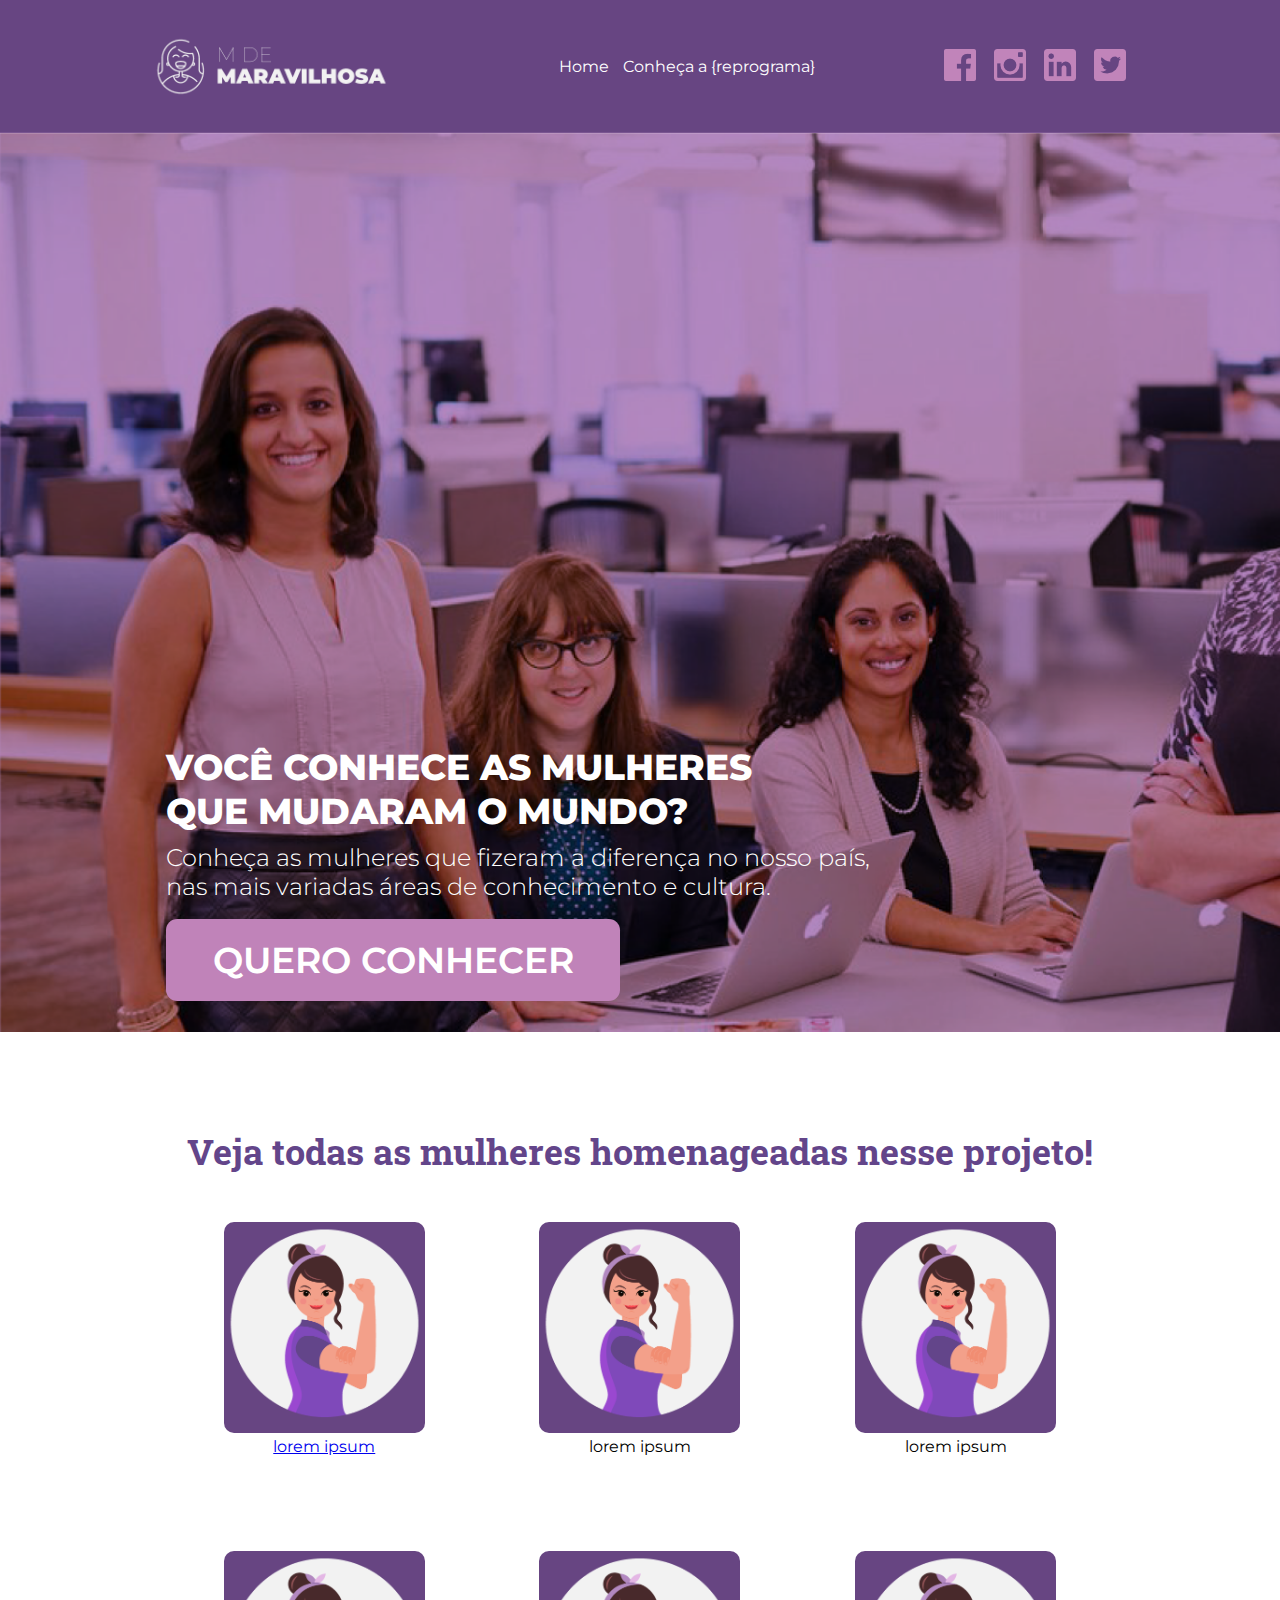
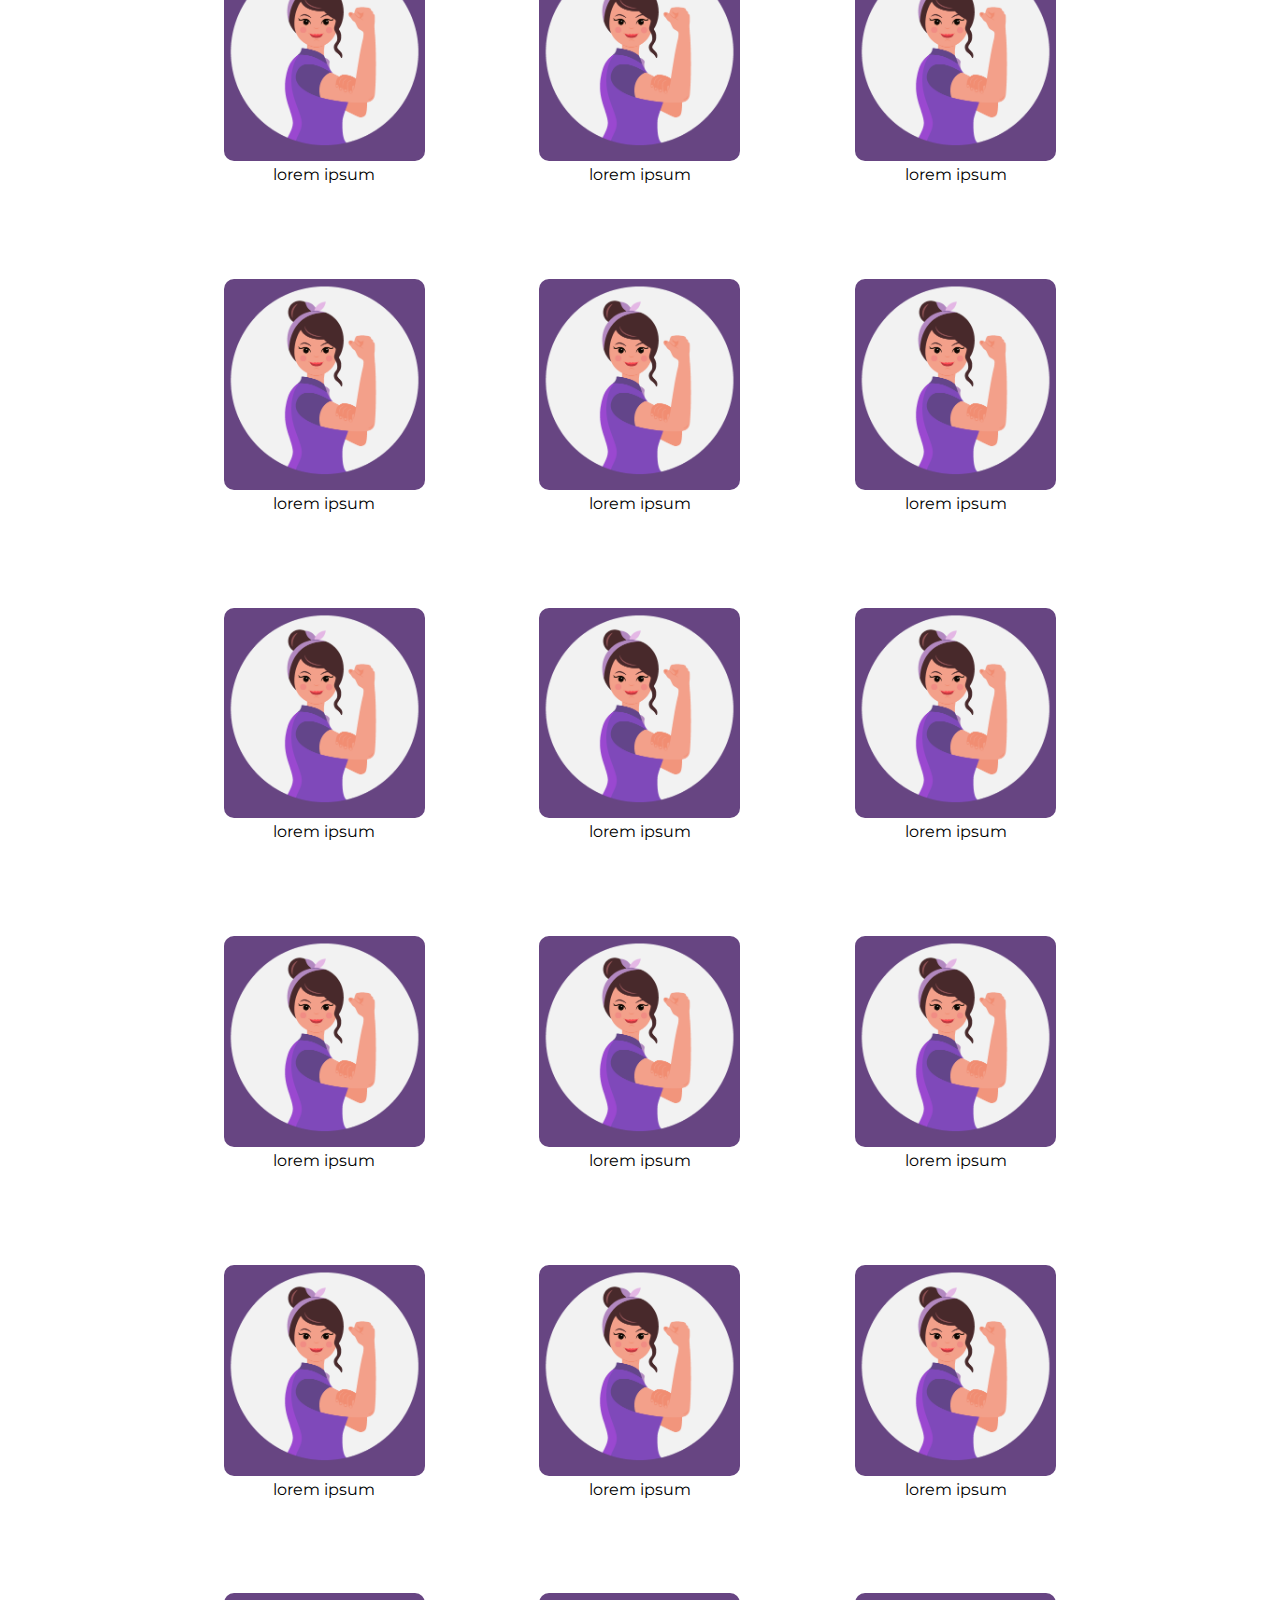
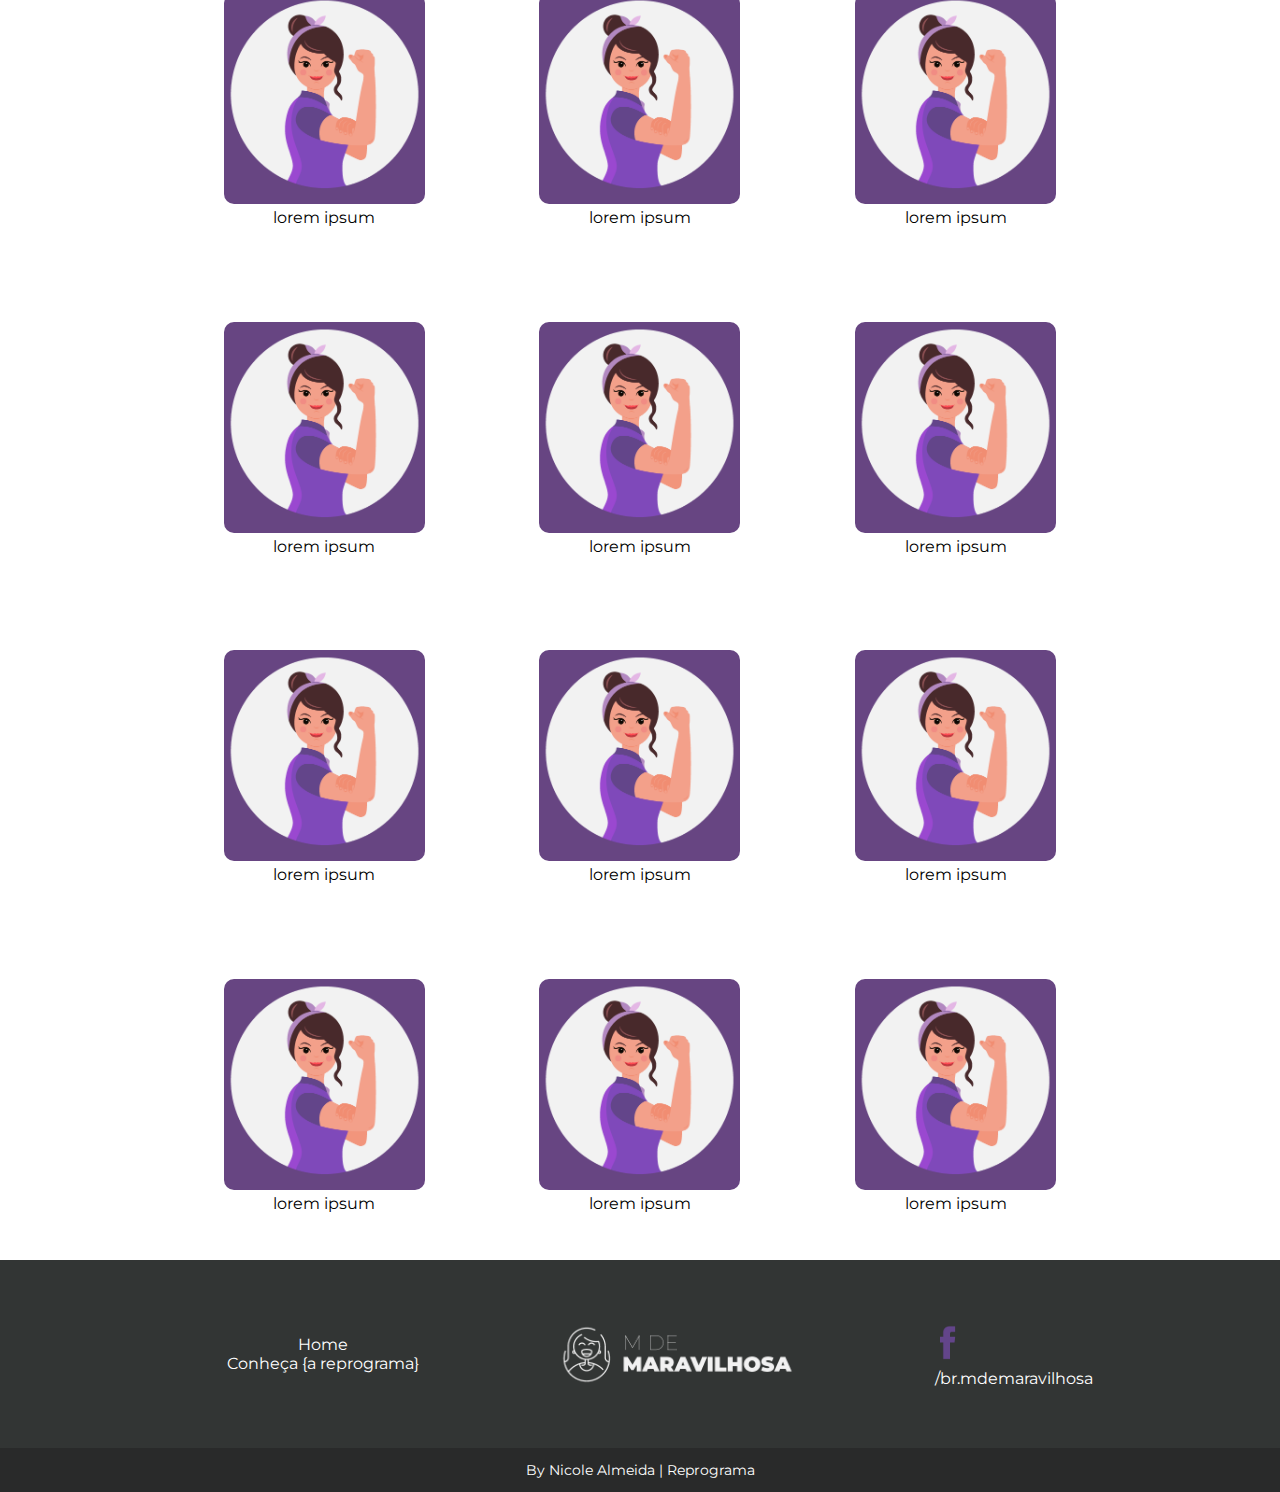
==== commit 97d19c5e: "add img" ====
--- a/index.html
+++ b/index.html
@@ -35,8 +35,10 @@
         <h2 class="artigo-mulheres__titulo">Veja todas as mulheres homenageadas nesse projeto!</h2>
             <div class="personalidades">
                 <div class="personalidades__perfil">
-                    <a href="#"><img class="personalidades__foto" src="img/img-mulher.png"></a>
-                    <p>lorem ipsum</p>
+                    <a href="#">
+                        <img class="personalidades__foto" src="img/img-mulher.png">
+                        <p>lorem ipsum</p>
+                    </a>
                 </div>
 
                 <div class="personalidades__perfil">
--- a/css/style.css
+++ b/css/style.css
@@ -154,7 +154,7 @@
     .menu__itens {
         display: none;
     }
-      
+
     .menu__redes-sociais {
           display: none;
     }
@@ -164,7 +164,7 @@
         justify-content: center;
         align-items: center;
     }
-    
+
     .menu__mobile {
         display: block;
         width: 35px;
@@ -173,6 +173,7 @@
 
       .menu-dark {
         flex-direction: column;
+        font-size: 15px;
     }
 
       .menu {
@@ -180,8 +181,8 @@
         justify-content: center;
         align-items: center;
     }
-    
-    .banner_botao {
+
+    .banner__botao {
         padding: 10px 15px;
         border-radius: 4px;
         font-size: 15px;
@@ -196,7 +197,7 @@
     }
 
     .artigo-mulheres__titulo {
-        font-size: 15px   
+        font-size: 15px
     }
 
     .personalidades__foto {
@@ -280,12 +281,12 @@
     width: 70%;
 }
 
-.autora__sobre { 
+.autora__sobre {
     display: flex;
     justify-content: center;
     align-items: center;
     background-color: #e4b7e5;
-    margin-top: 4%; 
+    margin-top: 4%;
 }
 
 .autora__imagem {
@@ -321,7 +322,7 @@
     padding: 10px 30px;
     border-radius: 5px;
 
-} 
+}
 
 /*PERSONALIDADE MEDIA QUERY TABLET*/
 @media (max-width: 768px) {
@@ -339,30 +340,46 @@
       margin-left: 12px;
     }
 
-    .menu-dark {
-      flex-direction: column;
-    }
-
-    .menu {
-      display: flex;
-      align-items: center;
-    }
-
     .menu__logo--fb {
     width: 20px;
     height: 35px;
-    } 
-
-}
-
+    }
+    .menu__logo {
+    width: 200px;
+    height: auto;
+}
+}
 /*PERSONALIDADE MEDIA QUERY MOBILE*/
 @media (max-width: 420px) {
     .header-rita-lee {
         background-position: bottom;
-}
+    }
     .introducao__imagem {
         padding-bottom: 4%;
     }
     .introducao__sobre {
-            text-align: justify;
-            display: block;
+        text-align: justify;
+        display: block;
+    }
+    .introducao__imagem {
+        text-align: center;
+    }
+    .autora__imagem {
+        width: 25%;
+    }
+    .autora__sobre {
+        font-size: 13px;
+    }
+    .botao__pink {
+        font-size: 15px;
+        border-radius: 6px;
+    }
+    .menu__logo {
+        width: 200px;
+        height: auto;
+    }
+    .menu__logo--fb {
+        width: 15px;
+        height: 28px;
+    }
+}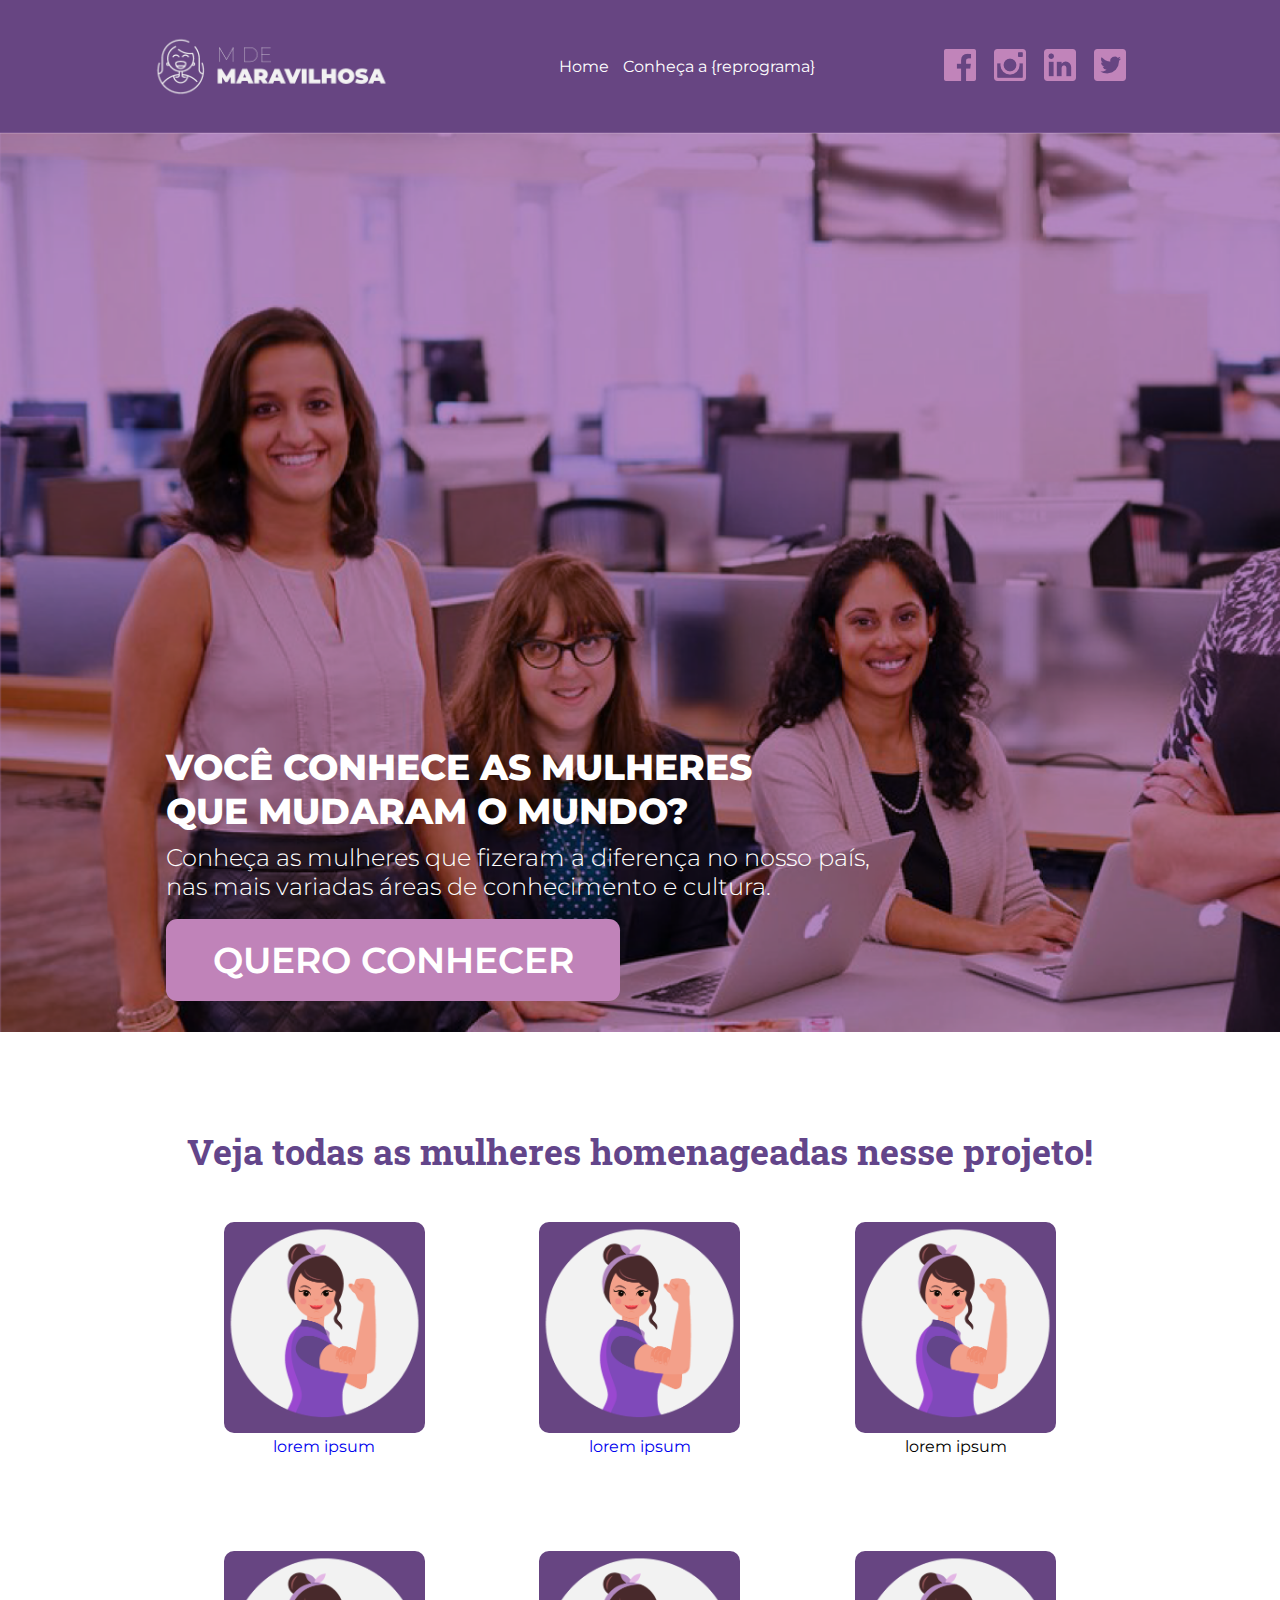
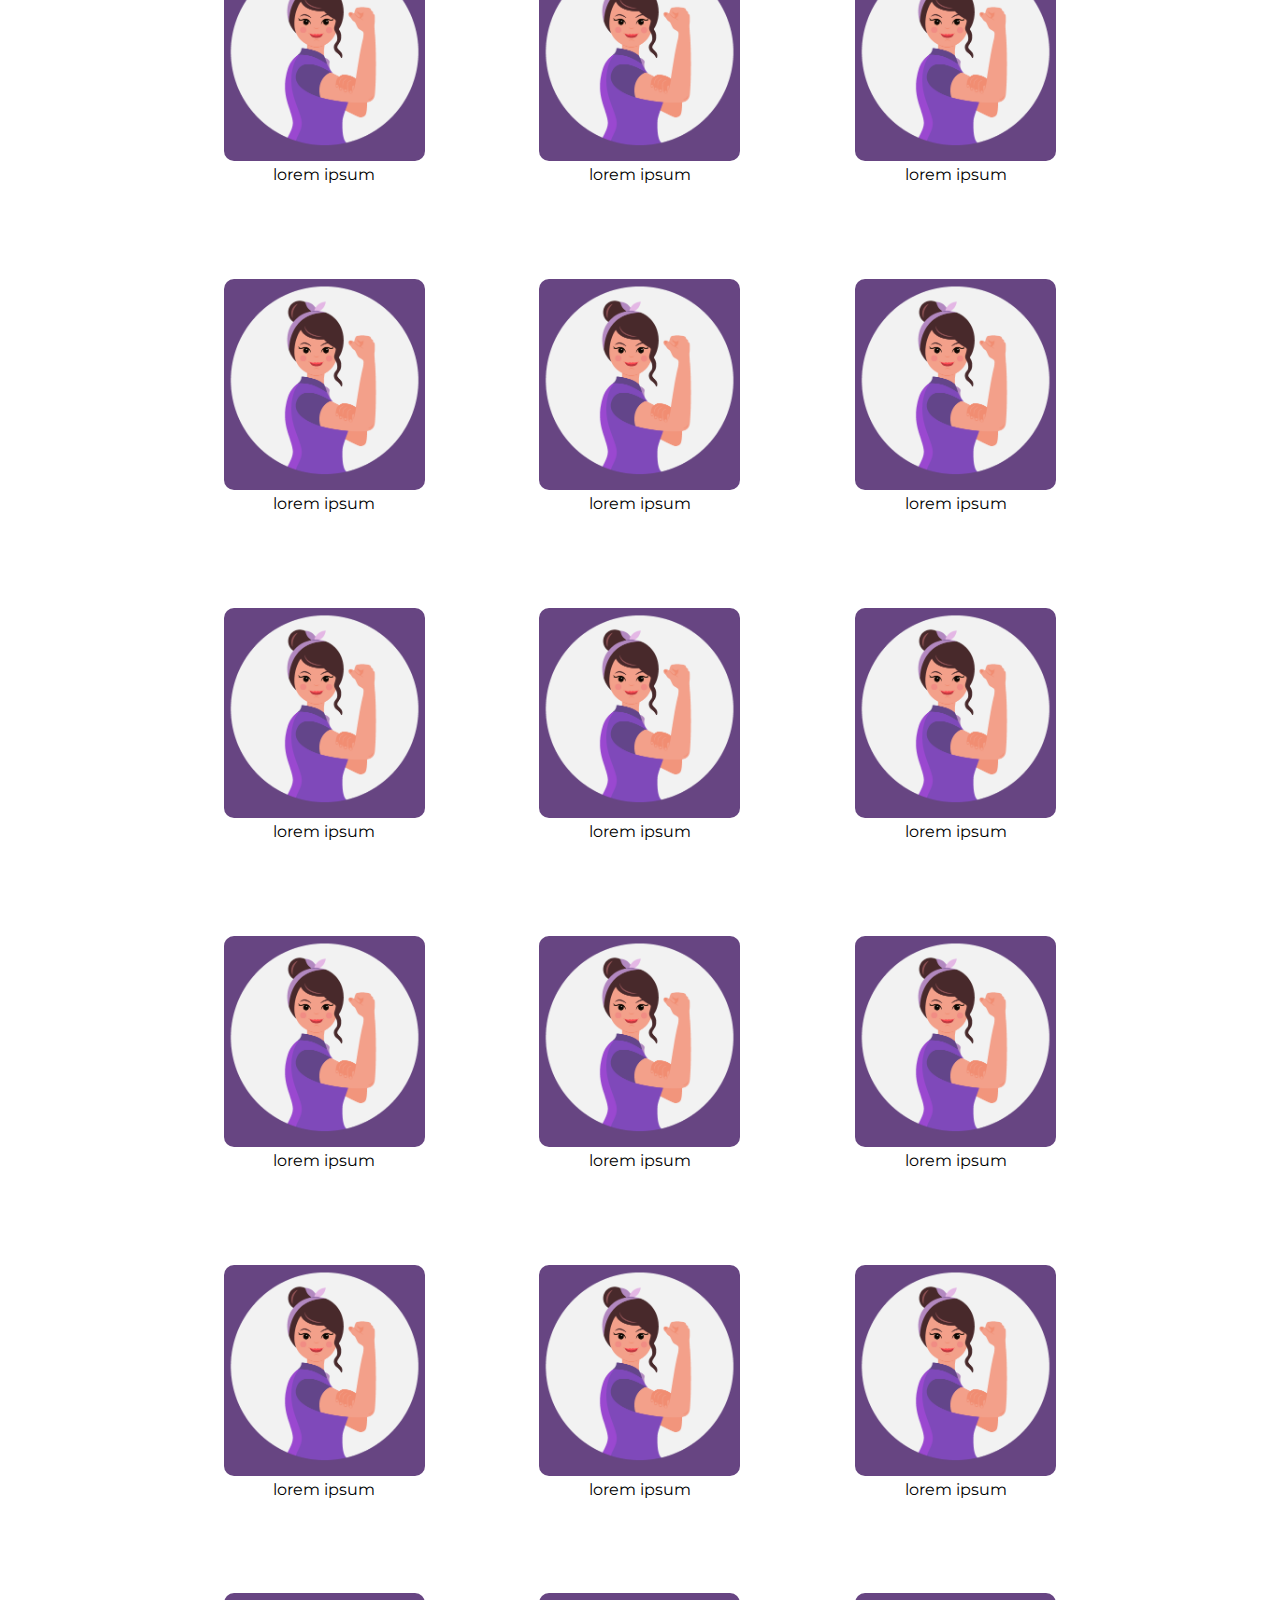
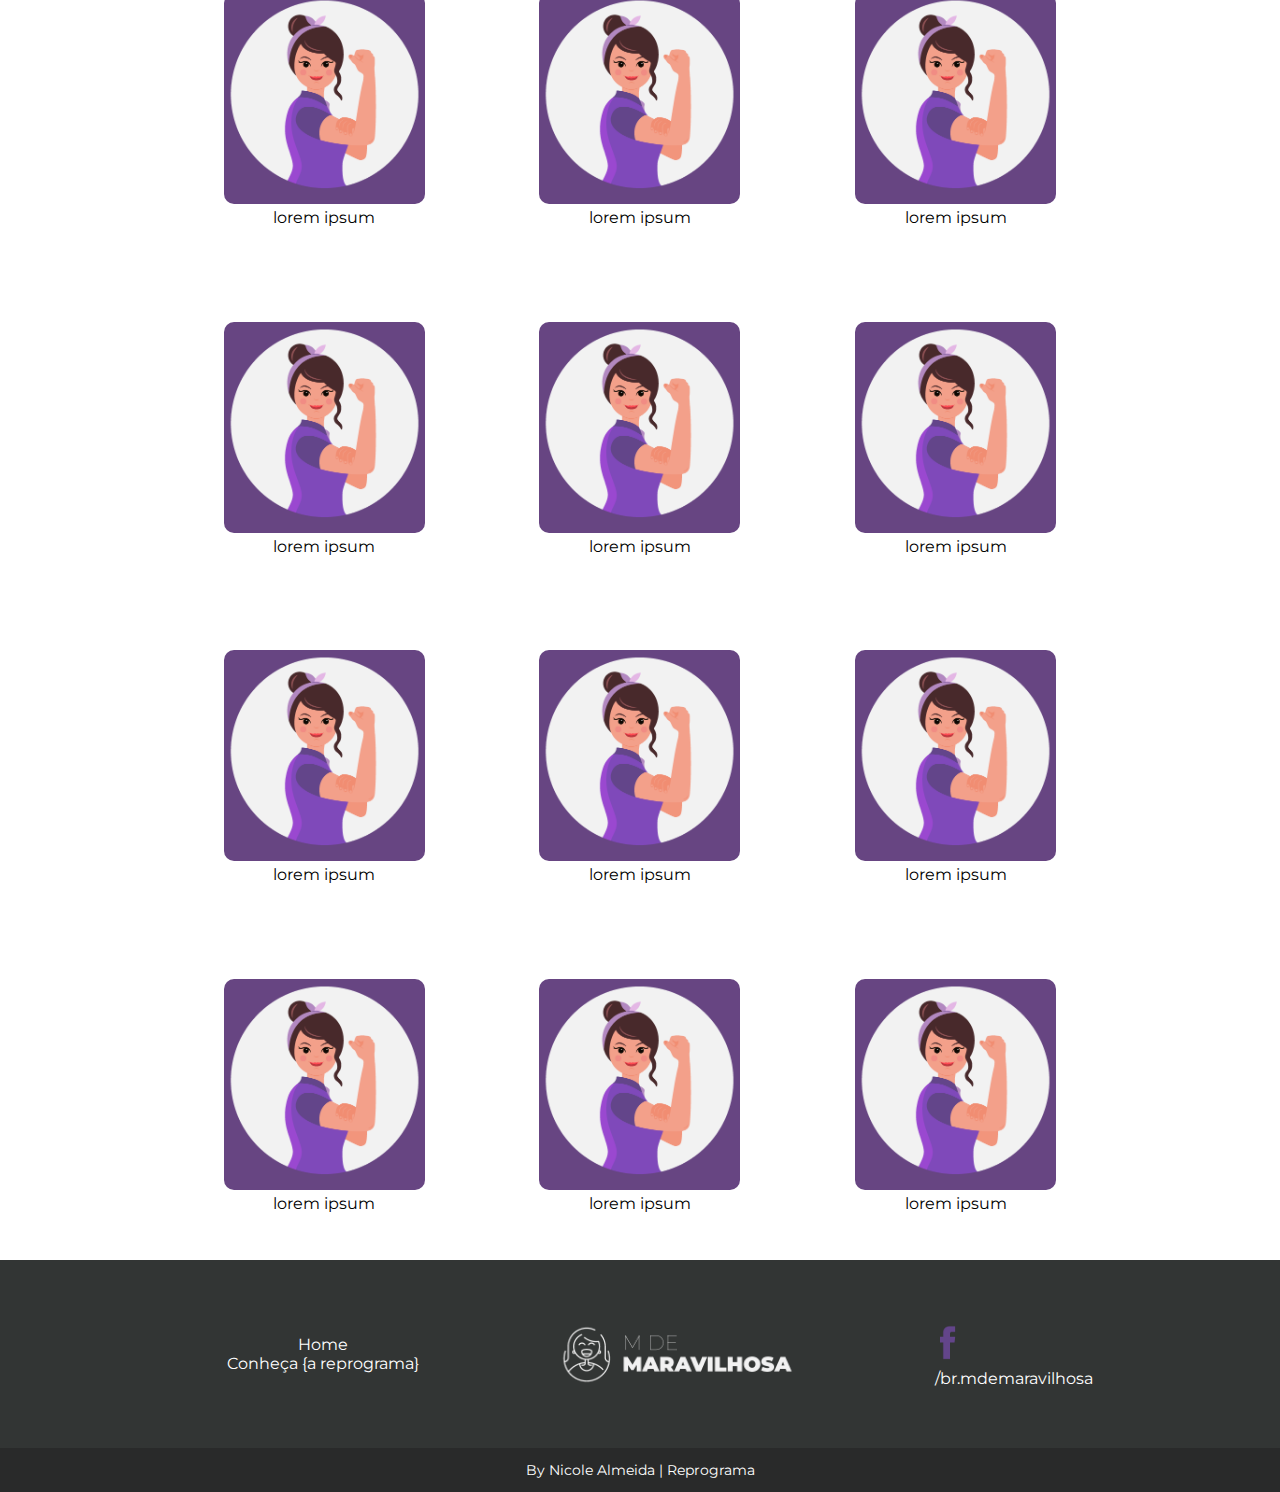
==== commit bacf1515: "add link para img" ====
--- a/index.html
+++ b/index.html
@@ -42,12 +42,15 @@
                 </div>
 
                 <div class="personalidades__perfil">
-                        <a href="#"><img class="personalidades__foto" src="img/img-mulher.png"></a>
-                        <p>lorem ipsum</p>
-                </div>
-
-                <div class="personalidades__perfil">
-                        <a href="#"><img class="personalidades__foto" src="img/img-mulher.png"></a>
+                        <a href="#">
+                            <img class="personalidades__foto" src="img/img-mulher.png">
+                            <p>lorem ipsum</p>
+                        </a>       
+                </div>
+
+                <div class="personalidades__perfil">
+                        <a href="#">
+                        <img class="personalidades__foto" src="img/img-mulher.png"></a>
                         <p>lorem ipsum</p>
                 </div>
 
--- a/css/style.css
+++ b/css/style.css
@@ -7,6 +7,9 @@
     font-family: 'Montserrat', sans-serif;
 }
 
+a {
+    text-decoration: none;
+}
 .menu {
     display: flex;
     background-color: #674582;
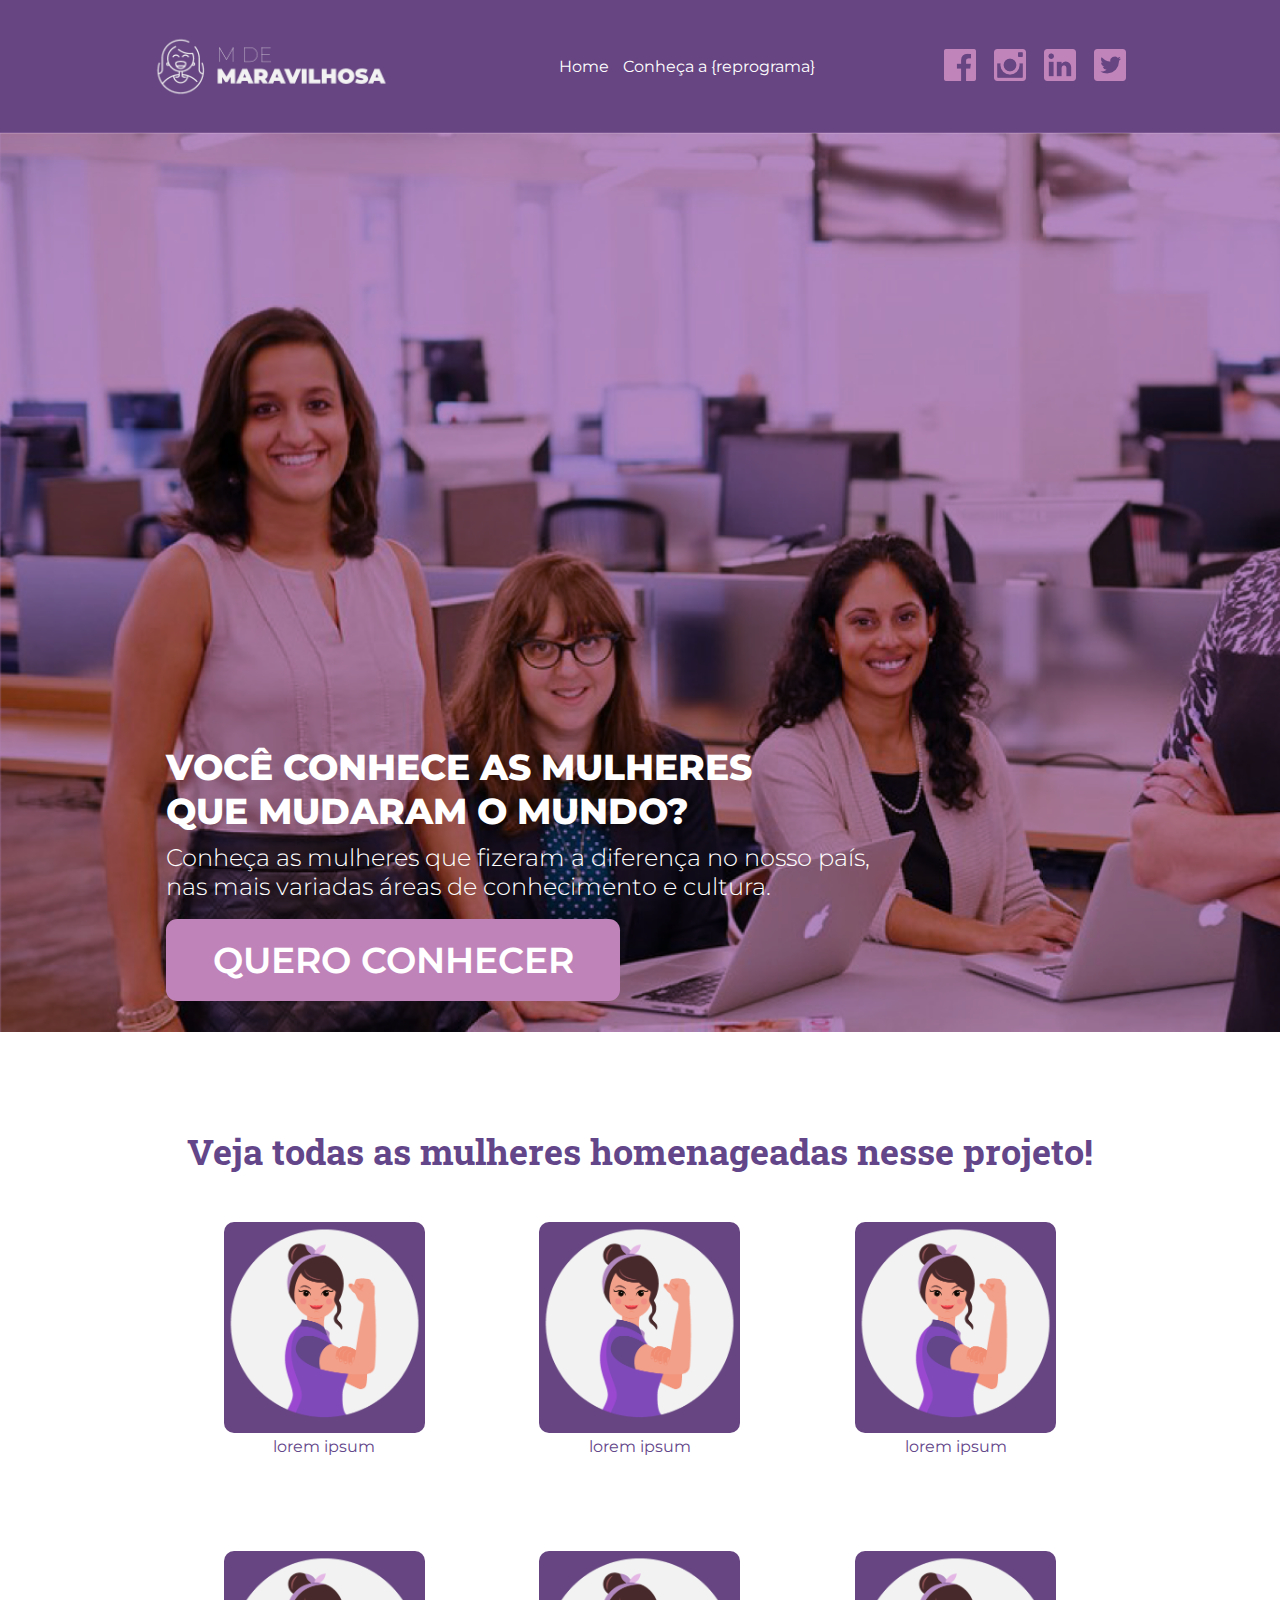
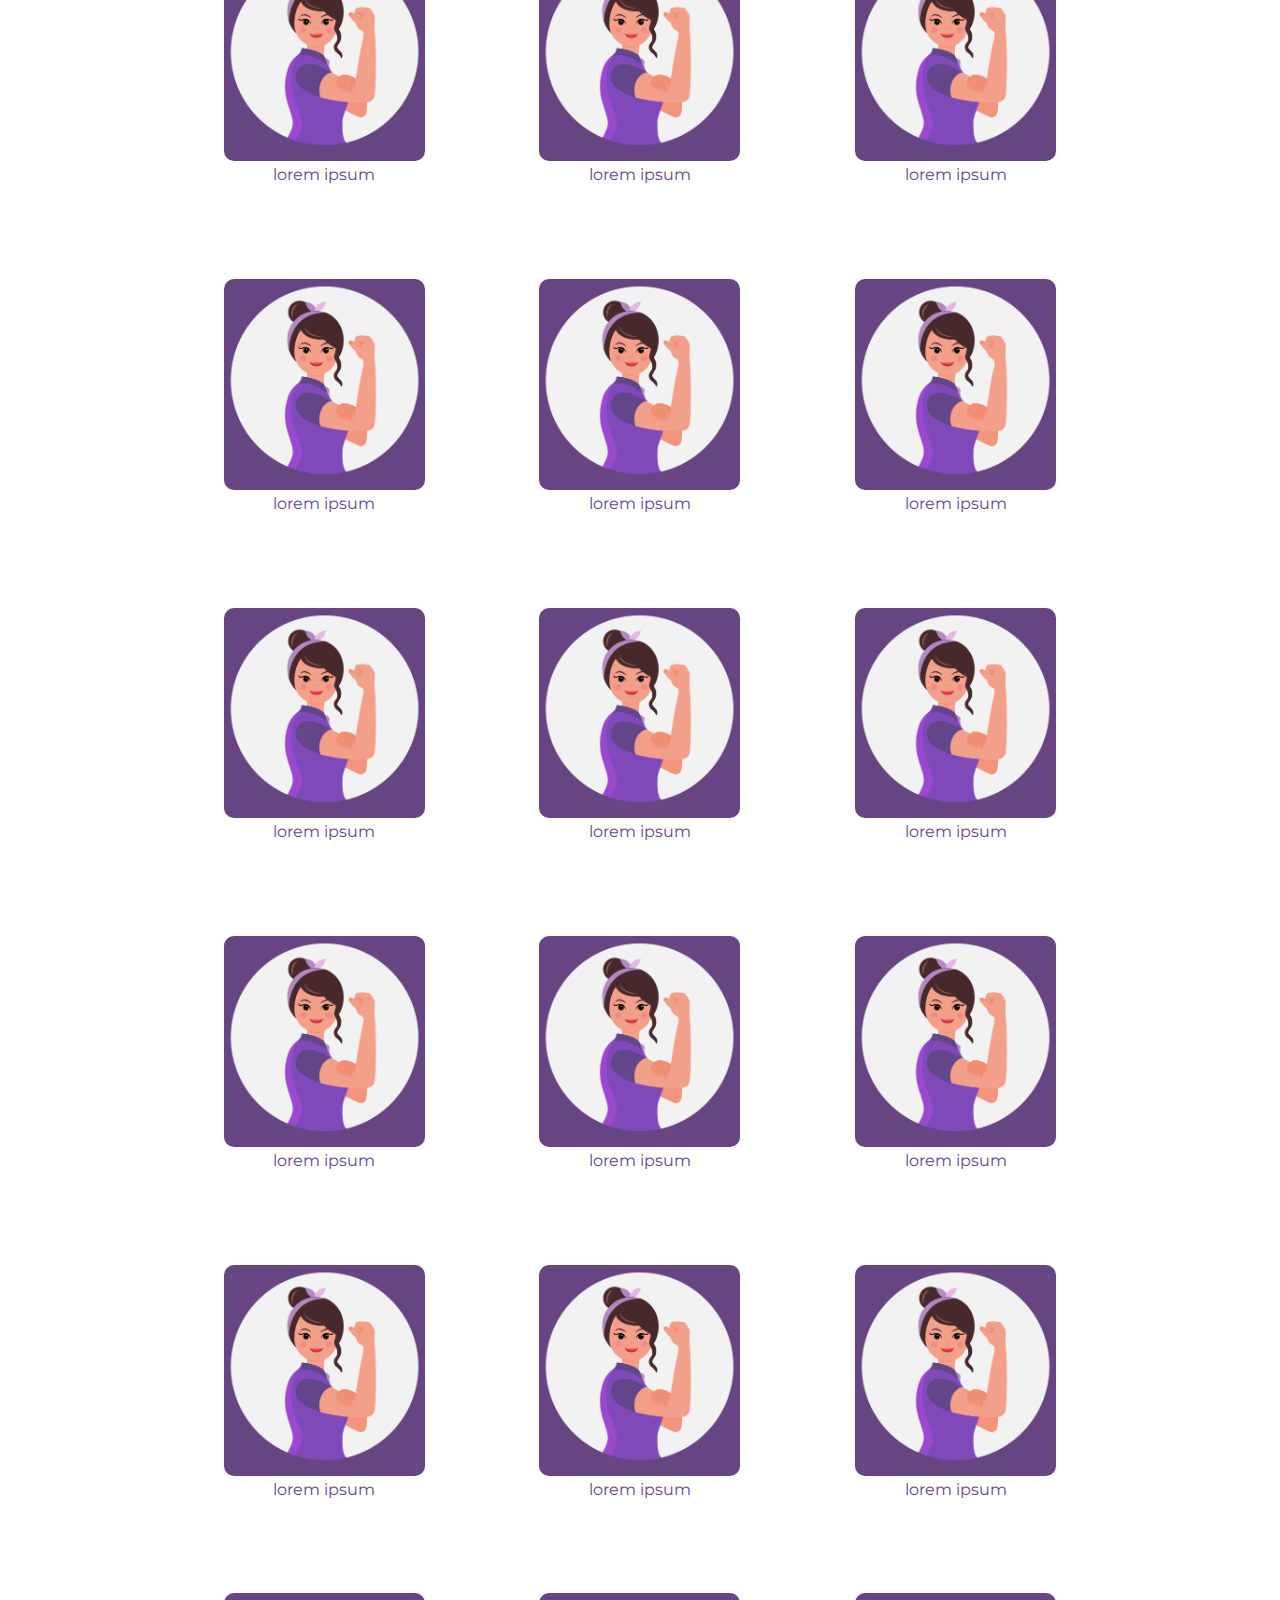
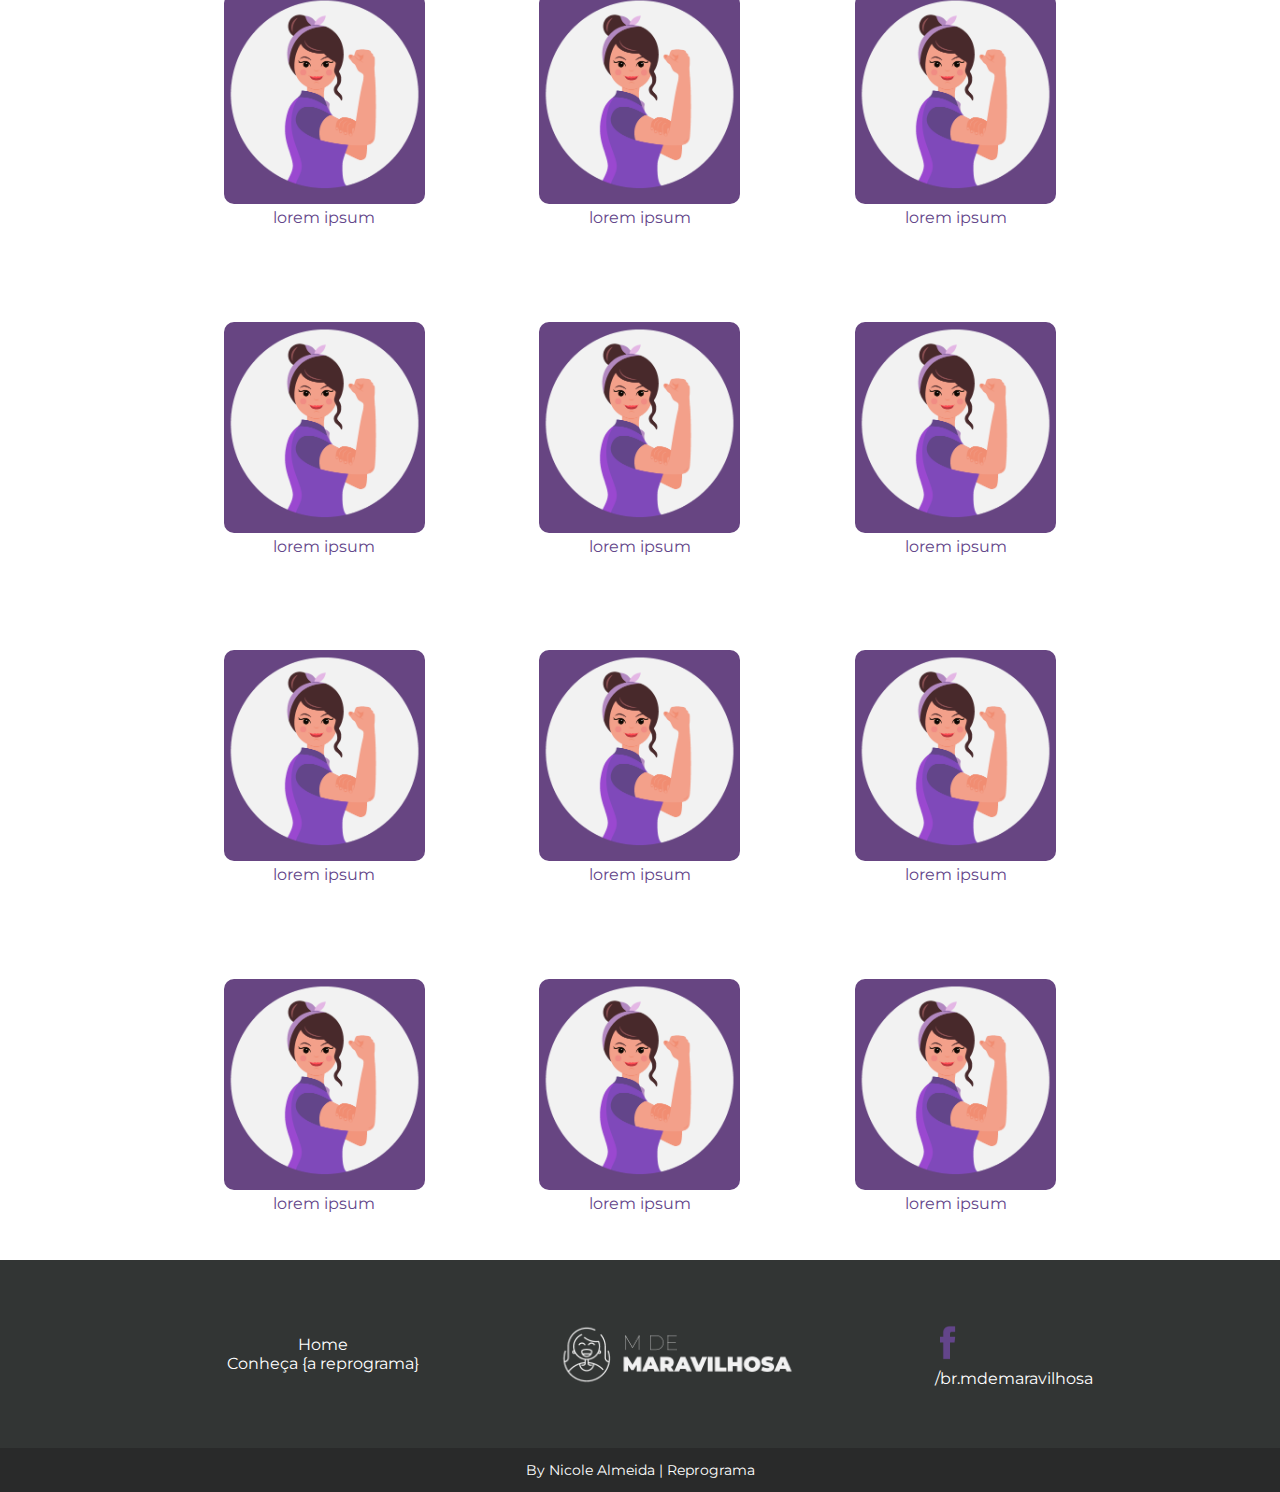
==== commit 90ce4917: "ajusta css" ====
--- a/index.html
+++ b/index.html
@@ -40,153 +40,182 @@
                         <p>lorem ipsum</p>
                     </a>
                 </div>
+                <div class="personalidades__perfil">
+                    <a href="#">
+                        <img class="personalidades__foto" src="img/img-mulher.png">
+                        <p>lorem ipsum</p>
+                    </a>
+                </div>
+                <div class="personalidades__perfil">
+                    <a href="#">
+                        <img class="personalidades__foto" src="img/img-mulher.png">
+                        <p>lorem ipsum</p>
+                    </a>
+                </div>
+                <div class="personalidades__perfil">
+                    <a href="#">
+                        <img class="personalidades__foto" src="img/img-mulher.png">
+                        <p>lorem ipsum</p>
+                    </a>
+                </div>
+                <div class="personalidades__perfil">
+                    <a href="#">
+                        <img class="personalidades__foto" src="img/img-mulher.png">
+                        <p>lorem ipsum</p>
+                    </a>
+                </div>
+                <div class="personalidades__perfil">
+                    <a href="#">
+                        <img class="personalidades__foto" src="img/img-mulher.png">
+                        <p>lorem ipsum</p>
+                    </a>
+                </div>
+                <div class="personalidades__perfil">
+                    <a href="#">
+                        <img class="personalidades__foto" src="img/img-mulher.png">
+                        <p>lorem ipsum</p>
+                    </a>
+                </div>
+                <div class="personalidades__perfil">
+                    <a href="#">
+                        <img class="personalidades__foto" src="img/img-mulher.png">
+                        <p>lorem ipsum</p>
+                    </a>
+                </div>
+                <div class="personalidades__perfil">
+                    <a href="#">
+                        <img class="personalidades__foto" src="img/img-mulher.png">
+                        <p>lorem ipsum</p>
+                    </a>
+                </div>
+                <div class="personalidades__perfil">
+                    <a href="#">
+                        <img class="personalidades__foto" src="img/img-mulher.png">
+                        <p>lorem ipsum</p>
+                    </a>
+                </div>
+                <div class="personalidades__perfil">
+                    <a href="#">
+                        <img class="personalidades__foto" src="img/img-mulher.png">
+                        <p>lorem ipsum</p>
+                    </a>
+                </div>
+                <div class="personalidades__perfil">
+                    <a href="#">
+                        <img class="personalidades__foto" src="img/img-mulher.png">
+                        <p>lorem ipsum</p>
+                    </a>
+                </div>
+                <div class="personalidades__perfil">
+                    <a href="#">
+                        <img class="personalidades__foto" src="img/img-mulher.png">
+                        <p>lorem ipsum</p>
+                    </a>
+                </div>
+                <div class="personalidades__perfil">
+                    <a href="#">
+                        <img class="personalidades__foto" src="img/img-mulher.png">
+                        <p>lorem ipsum</p>
+                    </a>
+                </div>
+                <div class="personalidades__perfil">
+                    <a href="#">
+                        <img class="personalidades__foto" src="img/img-mulher.png">
+                        <p>lorem ipsum</p>
+                    </a>
+                </div>
+                <div class="personalidades__perfil">
+                    <a href="#">
+                        <img class="personalidades__foto" src="img/img-mulher.png">
+                        <p>lorem ipsum</p>
+                    </a>
+                </div>
+                <div class="personalidades__perfil">
+                    <a href="#">
+                        <img class="personalidades__foto" src="img/img-mulher.png">
+                        <p>lorem ipsum</p>
+                    </a>
+                </div>
+                <div class="personalidades__perfil">
+                    <a href="#">
+                        <img class="personalidades__foto" src="img/img-mulher.png">
+                        <p>lorem ipsum</p>
+                    </a>
+                </div>
+                <div class="personalidades__perfil">
+                    <a href="#">
+                        <img class="personalidades__foto" src="img/img-mulher.png">
+                        <p>lorem ipsum</p>
+                    </a>
+                </div>
+                <div class="personalidades__perfil">
+                    <a href="#">
+                        <img class="personalidades__foto" src="img/img-mulher.png">
+                        <p>lorem ipsum</p>
+                    </a>
+                </div>
+                <div class="personalidades__perfil">
+                    <a href="#">
+                        <img class="personalidades__foto" src="img/img-mulher.png">
+                        <p>lorem ipsum</p>
+                    </a>
+                </div>
+                <div class="personalidades__perfil">
+                    <a href="#">
+                        <img class="personalidades__foto" src="img/img-mulher.png">
+                        <p>lorem ipsum</p>
+                    </a>
+                </div>
+                <div class="personalidades__perfil">
+                    <a href="#">
+                        <img class="personalidades__foto" src="img/img-mulher.png">
+                        <p>lorem ipsum</p>
+                    </a>
+                </div>
+                <div class="personalidades__perfil">
+                    <a href="#">
+                        <img class="personalidades__foto" src="img/img-mulher.png">
+                        <p>lorem ipsum</p>
+                    </a>
+                </div>
+                <div class="personalidades__perfil">
+                    <a href="#">
+                        <img class="personalidades__foto" src="img/img-mulher.png">
+                        <p>lorem ipsum</p>
+                    </a>
+                </div>
+                <div class="personalidades__perfil">
+                    <a href="#">
+                        <img class="personalidades__foto" src="img/img-mulher.png">
+                        <p>lorem ipsum</p>
+                    </a>
+                </div>
+                <div class="personalidades__perfil">
+                    <a href="#">
+                        <img class="personalidades__foto" src="img/img-mulher.png">
+                        <p>lorem ipsum</p>
+                    </a>
+                </div>
+                <div class="personalidades__perfil">
+                    <a href="#">
+                        <img class="personalidades__foto" src="img/img-mulher.png">
+                        <p>lorem ipsum</p>
+                    </a>
+                </div>
+                <div class="personalidades__perfil">
+                    <a href="#">
+                        <img class="personalidades__foto" src="img/img-mulher.png">
+                        <p>lorem ipsum</p>
+                    </a>
+                </div>
+                <div class="personalidades__perfil">
+                    <a href="#">
+                        <img class="personalidades__foto" src="img/img-mulher.png">
+                        <p>lorem ipsum</p>
+                    </a>
+                </div>
 
-                <div class="personalidades__perfil">
-                        <a href="#">
-                            <img class="personalidades__foto" src="img/img-mulher.png">
-                            <p>lorem ipsum</p>
-                        </a>       
-                </div>
-
-                <div class="personalidades__perfil">
-                        <a href="#">
-                        <img class="personalidades__foto" src="img/img-mulher.png"></a>
-                        <p>lorem ipsum</p>
-                </div>
-
-                <div class="personalidades__perfil">
-                    <a href="#"><img class="personalidades__foto" src="img/img-mulher.png"></a>
-                    <p>lorem ipsum</p>
-                </div>
-
-                <div class="personalidades__perfil">
-                        <a href="#"><img class="personalidades__foto" src="img/img-mulher.png"></a>
-                        <p>lorem ipsum</p>
-                </div>
-
-                <div class="personalidades__perfil">
-                        <a href="#"><img class="personalidades__foto" src="img/img-mulher.png"></a>
-                        <p>lorem ipsum</p>
-                </div>
-
-                <div class="personalidades__perfil">
-                        <a href="#"><img class="personalidades__foto" src="img/img-mulher.png"></a>
-                        <p>lorem ipsum</p>
-                </div>
-
-                <div class="personalidades__perfil">
-                        <a href="#"><img class="personalidades__foto" src="img/img-mulher.png"></a>
-                        <p>lorem ipsum</p>
-                </div>
-                <div class="personalidades__perfil">
-                        <a href="#"><img class="personalidades__foto" src="img/img-mulher.png"></a>
-                        <p>lorem ipsum</p>
-                </div>
-
-                <div class="personalidades__perfil">
-                        <a href="#"><img class="personalidades__foto" src="img/img-mulher.png"></a>
-                        <p>lorem ipsum</p>
-                </div>
-
-                <div class="personalidades__perfil">
-                        <a href="#"><img class="personalidades__foto" src="img/img-mulher.png"></a>
-                        <p>lorem ipsum</p>
-                </div>
-
-                <div class="personalidades__perfil">
-                        <a href="#"><img class="personalidades__foto" src="img/img-mulher.png"></a>
-                        <p>lorem ipsum</p>
-                </div>
-
-                <div class="personalidades__perfil">
-                        <a href="#"><img class="personalidades__foto" src="img/img-mulher.png"></a>
-                        <p>lorem ipsum</p>
-                </div>
-
-                <div class="personalidades__perfil">
-                        <a href="#"><img class="personalidades__foto" src="img/img-mulher.png"></a>
-                        <p>lorem ipsum</p>
-                </div>
-
-                <div class="personalidades__perfil">
-                        <a href="#"><img class="personalidades__foto" src="img/img-mulher.png"></a>
-                        <p>lorem ipsum</p>
-                </div>
-
-                <div class="personalidades__perfil">
-                        <a href="#"><img class="personalidades__foto" src="img/img-mulher.png"></a>
-                        <p>lorem ipsum</p>
-                </div>
-
-                <div class="personalidades__perfil">
-                        <a href="#"><img class="personalidades__foto" src="img/img-mulher.png"></a>
-                        <p>lorem ipsum</p>
-                </div>
-
-                <div class="personalidades__perfil">
-                        <a href="#"><img class="personalidades__foto" src="img/img-mulher.png"></a>
-                        <p>lorem ipsum</p>
-                </div>
-
-                <div class="personalidades__perfil">
-                        <a href="#"><img class="personalidades__foto" src="img/img-mulher.png"></a>
-                        <p>lorem ipsum</p>
-                </div>
-
-                <div class="personalidades__perfil">
-                        <a href="#"><img class="personalidades__foto" src="img/img-mulher.png"></a>
-                        <p>lorem ipsum</p>
-                </div>
-
-                <div class="personalidades__perfil">
-                        <a href="#"><img class="personalidades__foto" src="img/img-mulher.png"></a>
-                        <p>lorem ipsum</p>
-                </div>
-
-                <div class="personalidades__perfil">
-                        <a href="#"><img class="personalidades__foto" src="img/img-mulher.png"></a>
-                        <p>lorem ipsum</p>
-                </div>
-
-                <div class="personalidades__perfil">
-                        <a href="#"><img class="personalidades__foto" src="img/img-mulher.png"></a>
-                        <p>lorem ipsum</p>
-                </div>
-
-                <div class="personalidades__perfil">
-                        <a href="#"><img class="personalidades__foto" src="img/img-mulher.png"></a>
-                        <p>lorem ipsum</p>
-                </div>
-
-                <div class="personalidades__perfil">
-                        <a href="#"><img class="personalidades__foto" src="img/img-mulher.png"></a>
-                        <p>lorem ipsum</p>
-                </div>
-
-                <div class="personalidades__perfil">
-                        <a href="#"><img class="personalidades__foto" src="img/img-mulher.png"></a>
-                        <p>lorem ipsum</p>
-                </div>
-
-                <div class="personalidades__perfil">
-                        <a href="#"><img class="personalidades__foto" src="img/img-mulher.png"></a>
-                        <p>lorem ipsum</p>
-                </div>
-
-                <div class="personalidades__perfil">
-                        <a href="#"><img class="personalidades__foto" src="img/img-mulher.png"></a>
-                        <p>lorem ipsum</p>
-                </div>
-
-                <div class="personalidades__perfil">
-                        <a href="#"><img class="personalidades__foto" src="img/img-mulher.png"></a>
-                        <p>lorem ipsum</p>
-                </div>
-
-                <div class="personalidades__perfil">
-                        <a href="#"><img class="personalidades__foto" src="img/img-mulher.png"></a>
-                        <p>lorem ipsum</p>
-                </div>
+               
         </div>
     </section>
     <footer class="footer">
--- a/css/style.css
+++ b/css/style.css
@@ -9,6 +9,7 @@
 
 a {
     text-decoration: none;
+    color: #63458A;
 }
 .menu {
     display: flex;
